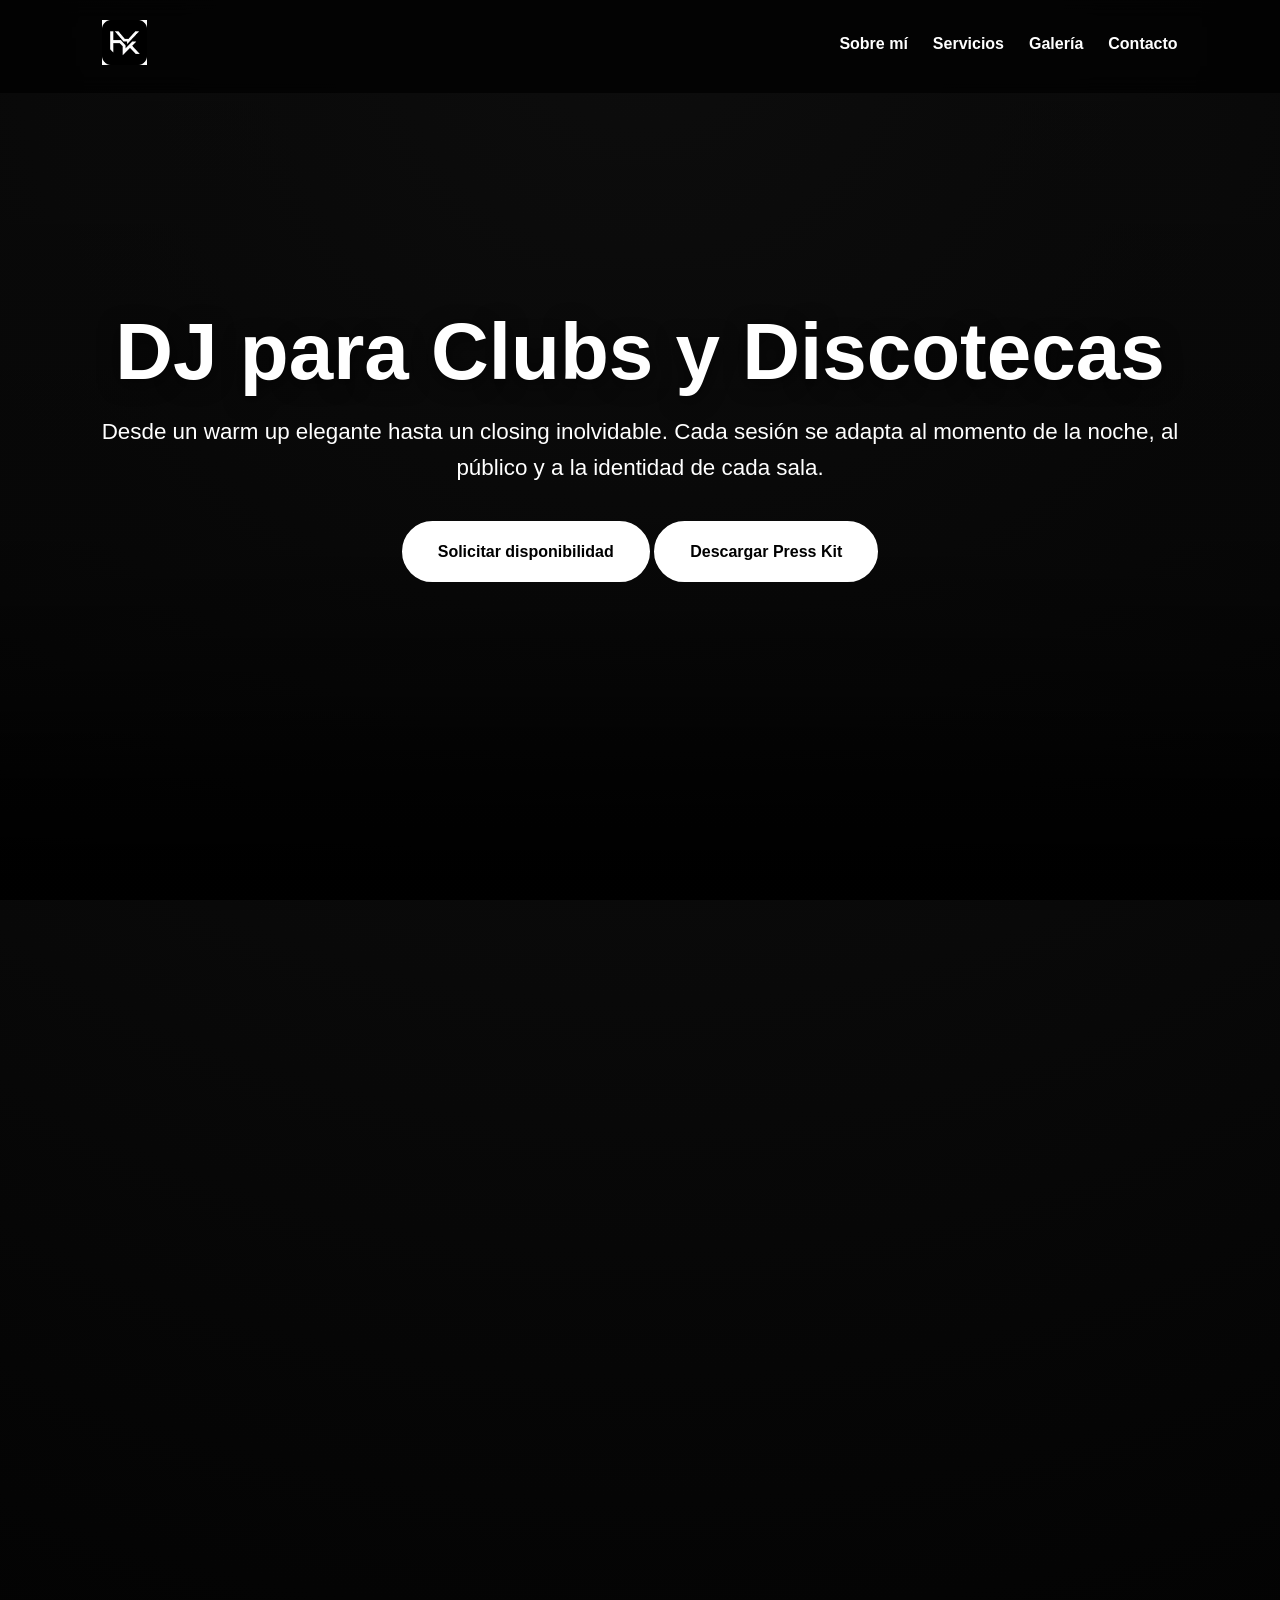
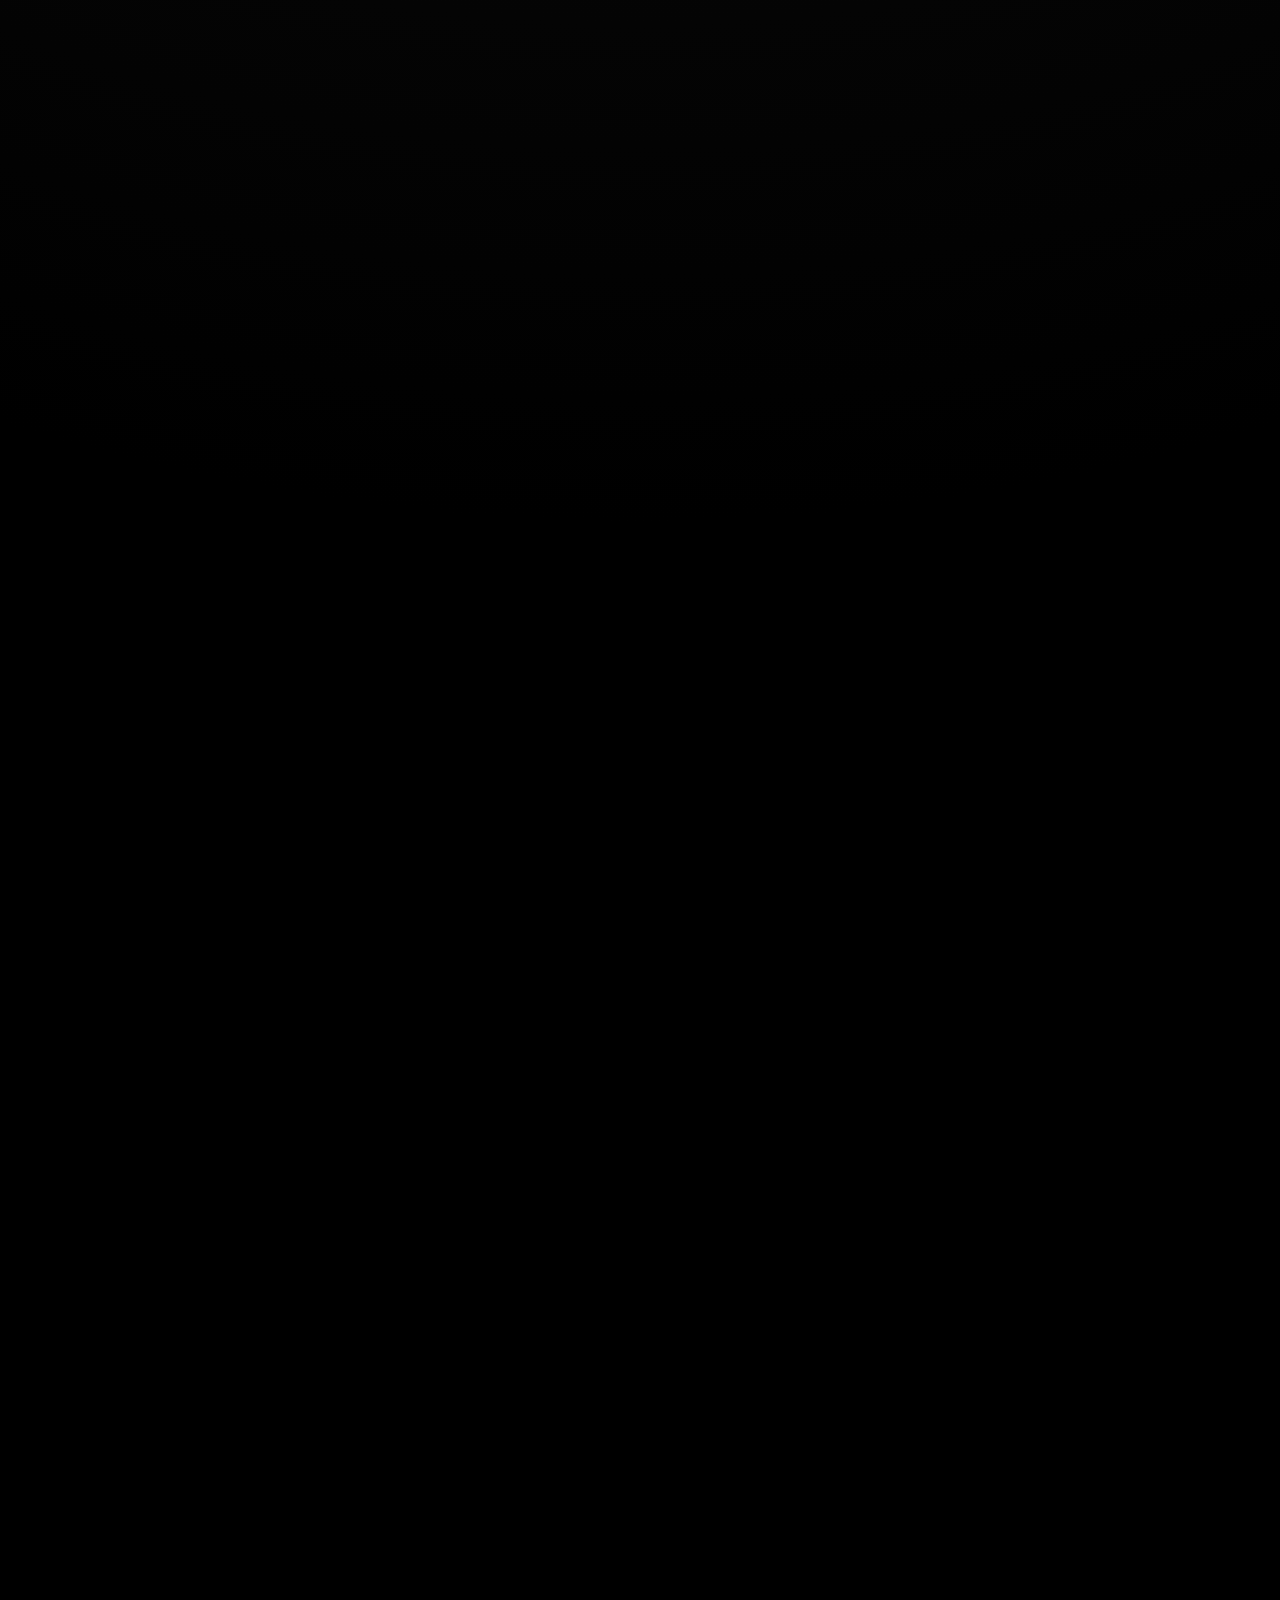
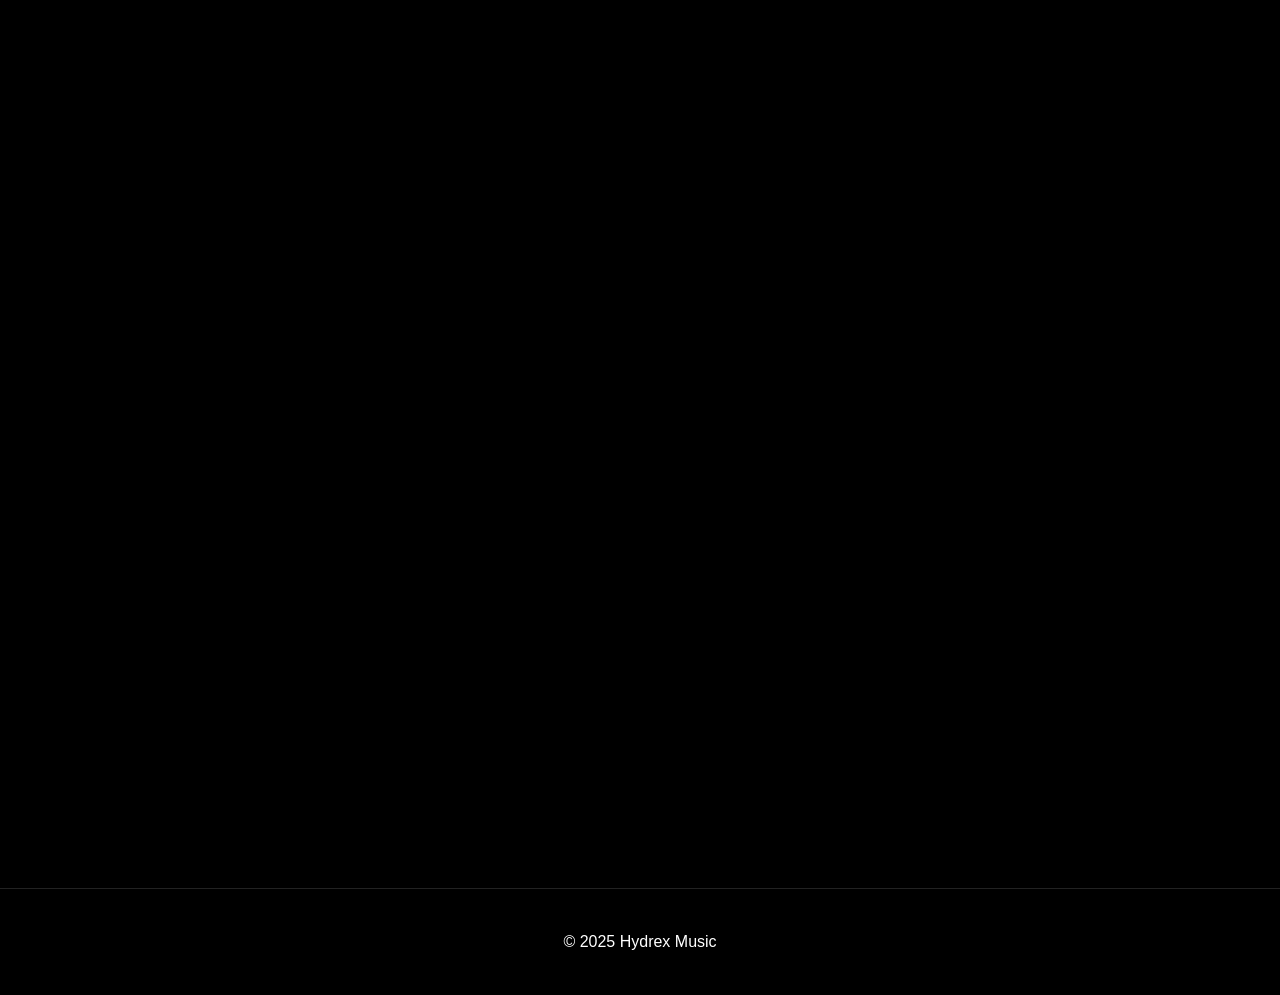
==== clubs.html @ bb6d3313 "Enhance clubs.html with footer and navigation Added footer and updated HTML structure." ====
<!DOCTYPE html>
<html lang="es">

<head>

    <meta charset="UTF-8">
    <meta name="viewport" content="width=device-width, initial-scale=1.0">

    <title>DJ para Clubs | Hydrex Music</title>

    <link rel="icon" href="favicon.png">

    <link rel="stylesheet" href="styles.css">

</head>

<body>

<nav class="navbar">

    <a href="index.html">
        <img src="faviconbueno.png" alt="Hydrex Music">
    </a>

    <div class="menu">

        <a href="index.html#about">Sobre mí</a>
        <a href="index.html#services">Servicios</a>
        <a href="index.html#gallery">Galería</a>
        <a href="index.html#contact">Contacto</a>

    </div>

</nav>
    
<main>

    <!-- HERO -->

    <section class="hero hero-clubs">

        <div class="hero-overlay"></div>

        <video class="hero-video" autoplay muted loop playsinline>

            <source src="videos/club.mp4" type="video/mp4">

        </video>

        <div class="hero-content">

            <h1>DJ para Clubs y Discotecas</h1>

            <p>

                Desde un warm up elegante hasta un closing inolvidable.
                Cada sesión se adapta al momento de la noche, al público y a la identidad de cada sala.

            </p>

            <div class="hero-buttons">

                <a href="#contacto" class="btn">
                    Solicitar disponibilidad
                </a>

                <a href="presskit-web.pdf"
                   class="btn btn-secondary"
                   target="_blank">

                    Descargar Press Kit

                </a>

            </div>

        </div>

    </section>

    <!-- INTRO -->

    <section class="about-clubs fade-section">

        <div class="about-clubs-image">

            <img src="imagenes/hydrex-club.jpg"
                 alt="Hydrex pinchando en una discoteca">

        </div>

        <div class="about-clubs-text">

            <h2>No todas las sesiones tienen el mismo objetivo.</h2>

            <p>

                Cada momento de la noche requiere una lectura diferente de la pista.
                La música, la energía y el ritmo evolucionan constantemente para conectar con el público y mantener la experiencia viva de principio a fin.

            </p>

            <p>

                Mi trabajo no consiste únicamente en mezclar canciones.
                Consiste en entender qué necesita la sala en cada instante y construir una sesión que acompañe esa evolución de forma natural.

            </p>

        </div>

    </section>

<!-- MOMENTOS DE LA NOCHE -->

<section class="club-journey fade-section">

    <div class="club-title">

        <h2>Una sesión para cada momento de la noche</h2>

        <p>

Cada club y cada evento tienen una programación diferente. Por eso puedo adaptarme a cualquier franja de la noche, desde un warm up de apertura hasta un headliner o un closing set, construyendo cada sesión en función del momento y del público.

</p>

    </div>

    <div class="journey-line">

        <div class="journey-step">

            <span class="club-badge">WARM UP</span>

            <div class="journey-dot"></div>

            <h3>El comienzo perfecto</h3>

            <p>

Como DJ, puedo encargarme de la apertura de la noche con un warm up diseñado para crear el ambiente adecuado desde el primer momento. Una sesión que prepara la pista de forma progresiva y deja el escenario listo para el siguiente artista o para el momento de máxima afluencia.

</p>

        </div>

        <div class="journey-step">

            <span class="club-badge">HEADLINER</span>

            <div class="journey-dot"></div>

            <h3>La hora punta</h3>

            <p>

También puedo asumir el papel de headliner, desarrollando la sesión principal de la noche. El objetivo es mantener la energía en su punto más alto, leer constantemente la respuesta del público y ofrecer una experiencia que mantenga la pista llena durante toda la actuación.

</p>

        </div>

        <div class="journey-step">

            <span class="club-badge">CLOSING SET</span>

            <div class="journey-dot"></div>

            <h3>El cierre</h3>

            <p>

Si la programación requiere un cierre, adapto la sesión para acompañar el final de la noche con la intensidad adecuada. Un closing bien construido deja un gran recuerdo en el público y pone el broche final a la experiencia.

</p>

        </div>

    </div>

</section>

<section class="club-values fade-section">

    <div class="club-values-content">

        <div class="club-values-text">

            <h2>La diferencia está en la cabina.</h2>

            <p>

                Cada sesión comienza mucho antes del primer tema. Preparación, lectura del público y adaptación constante forman parte de una forma de trabajar orientada a que cada noche tenga su propia personalidad.

            </p>

            <p>

                No existen playlists cerradas. La selección musical evoluciona en función de la respuesta de la pista, el horario, el ambiente y el tipo de evento, manteniendo siempre una mezcla fluida y una energía constante.

            </p>

            <div class="club-features">

                <div class="club-feature">
                    <span>✓</span>
                    <p>Lectura constante de la pista.</p>
                </div>

                <div class="club-feature">
                    <span>✓</span>
                    <p>Sesiones adaptadas al público y al momento.</p>
                </div>

                <div class="club-feature">
                    <span>✓</span>
                    <p>Mezclas limpias y transiciones naturales.</p>
                </div>

                <div class="club-feature">
                    <span>✓</span>
                    <p>Compromiso con la identidad musical de cada sala.</p>
                </div>

            </div> 

        </div>

        <div class="club-values-image">

            <img src="imagenes/hydrex-cabina.jpg"
                 alt="Hydrex Music en cabina">

        </div>

    </div>

</section>

    <section class="club-cta fade-section">

    <h2>¿Buscas un DJ para tu próxima programación?</h2>

    <p>

        Si estás organizando la programación de una sala, festival o evento y buscas un DJ capaz de adaptarse a cualquier momento de la noche, estaré encantado de conocer tu proyecto.

    </p>

    <div class="club-buttons">

        <a href="#contacto" class="btn">
            Solicitar disponibilidad
        </a>

        <a href="presskit-web.pdf"
       target="_blank"
       class="btn btn-secondary">

        Descargar Press Kit (PDF)

        </a>

    </div>

</section>

</main>

<footer>
    © 2025 Hydrex Music
</footer>

<script src="script.js"></script>

</body>
</html>
---- styles.css ----
*{
margin:0;
padding:0;
box-sizing:border-box;
scroll-behavior:smooth;
}
 
body{
background:
radial-gradient(circle at top,#111 0%,#000 50%);
color:#fff;
font-family:-apple-system,BlinkMacSystemFont,"Segoe UI",sans-serif;
line-height:1.6;
}
 
.navbar{
position:fixed;
top:0;
left:0;
width:100%;
padding:20px 8%;
display:flex;
justify-content:space-between;
align-items:center;
background:rgba(0,0,0,.7);
backdrop-filter:blur(10px);
z-index:999;
}

.navbar img{
height:45px;
}

.menu{
display:flex;
gap:25px;
}

.menu a{

position:relative;

color:white;

text-decoration:none;

font-weight:600;

padding-bottom:6px;

transition:color .3s ease;

}

.menu a::after{

content:"";

position:absolute;

left:50%;

bottom:0;

width:0;

height:2px;

background:#FE5F2F;

transition:all .3s ease;

transform:translateX(-50%);

}

.menu a:hover::after{

    width:100%;

}

.hero{
height:100vh;
position:relative;
overflow:hidden;
display:flex;
align-items:center;
justify-content:center;
text-align:center;
}

.hero-image{
position:absolute;
width:100%;
height:100%;
object-fit:cover;
}

.hero-video{
    position:absolute;
    top:0;
    left:0;
    width:100%;
    height:100%;
    object-fit:cover;
    z-index:0;
    pointer-events:none;
}

.hero-overlay{
    position:absolute;
    top:0;
    left:0;
    width:100%;
    height:100%;
    background:
    linear-gradient(
        to bottom,
        rgba(0,0,0,.25) 0%,
        rgba(0,0,0,.35) 60%,
        rgba(0,0,0,.90) 100%
    );
    z-index:1;
}

.hero::after{
    content:"";
    position:absolute;
    left:0;
    bottom:0;
    width:100%;
    height:200px;
    background:linear-gradient(
        to bottom,
        transparent,
        #000
    );
}

.hero-content{
    position:absolute;
    top:50%;
    left:50%;
    transform:translate(-50%,-50%);
    z-index:10;
    width:90%;
    max-width:1200px;
}


.hero h1{
    font-size:5rem;
    font-weight:800;
    line-height:1.05;
    margin-bottom:20px;
    text-shadow:0 4px 20px rgba(0,0,0,.7);
}

.hero p{
font-size:1.4rem;
margin-bottom:35px;
}

.btn{
display:inline-block;
padding:16px 34px;

background:white;
color:black;

border-radius:999px;

text-decoration:none;
font-weight:700;

border:2px solid white;

transition:all .35s ease;

cursor:pointer;

position:relative;
overflow:hidden;
}

.btn::before{

content:"";
position:absolute;

top:0;
left:-35%;

width:22%;
height:100%;

background:linear-gradient(
90deg,
transparent,
rgba(255,255,255,.18),
rgba(255,255,255,.45),
rgba(255,255,255,.18),
transparent
);

transform:skewX(-25deg);

opacity:0;

transition:
left .55s ease,
opacity .2s ease;

}

.btn:hover{

background:#FE5F2F;

border-color:#FE5F2F;

color:white;

transform:
translateY(-4px)
scale(1.03);

box-shadow:
0 15px 40px rgba(254,95,47,.35);

}

.btn:hover::before{

left:115%;
opacity:1;

}

.btn:active{

transform:
translateY(-1px)
scale(.99);

}

section{
    padding:60px 10%;
}
.stats{
display:grid;
grid-template-columns:repeat(4,1fr);
gap:25px;

padding-top:140px;
padding-bottom:140px;
padding-left:10%;
padding-right:10%;

background:#000;
}

.stat{
background:#111;
border-radius:20px;
border:1px solid rgba(255,255,255,.08);

height:260px;

display:flex;
flex-direction:column;
justify-content:center;
align-items:center;

text-align:center;
padding:0;
}

.stat h3{
font-size:3rem;
font-weight:800;
margin:0;
}

.stat p{
font-size:.9rem;
letter-spacing:2px;
opacity:.8;
margin-top:10px;
}
h2{
    font-size:4rem;
    margin-bottom:20px;
}

.about{
display:grid;
grid-template-columns:1fr 1fr;
gap:60px;
align-items:center;
}

.about img{
width:100%;
border-radius:20px;
}

.about p{
font-size:1.15rem;
margin-bottom:20px;
}

.services-grid{
display:grid;
grid-template-columns:repeat(auto-fit,minmax(250px,1fr));
gap:25px;
}

.service-card{
background:#111;
padding:35px;
border-radius:20px;
transition:.3s;
}

.service-card{
background:#111;
padding:35px;
border-radius:20px;
transition:all .35s ease;
border:1px solid rgba(255,255,255,.08);
position:relative;
overflow:hidden;
}

.service-card:hover{

transform:translateY(-8px);

border-color:rgba(254,95,47,.55);

box-shadow:
0 20px 45px rgba(0,0,0,.45),
0 0 35px rgba(254,95,47,.20);

}

.service-card::before{
    content:"";
    position:absolute;
    top:0;
    left:-130%;
    width:45%;
    height:100%;

    background:linear-gradient(
        90deg,
        transparent,
        rgba(254,95,47,0.08),
        rgba(254,95,47,0.28),
        rgba(254,95,47,0.08),
        transparent
    );

    transform:skewX(-25deg);
    transition:.8s;
}

.service-card:hover::before{
left:170%;
}

.service-card-link:hover{
cursor:pointer;
}
.service-card h3{
transition:.3s;
}

.service-card:hover h3{
transform:translateX(6px);
}

.service-card h3{
margin-bottom:10px;
font-size:1.5rem;
}
.gallery-grid{
columns:3;
column-gap:20px;
}

.gallery-grid img{
width:100%;
margin-bottom:20px;
border-radius:20px;
display:block;
break-inside:avoid;
transition:.3s;
}

.gallery-grid img:hover{
transform:scale(1.02);
}
.instagram{
text-align:center;
}

.contact{
text-align:center;
}

.contact p{
margin-bottom:15px;
font-size:1.1rem;
}

.whatsapp{
position:fixed;
right:25px;
bottom:25px;
width:65px;
height:65px;
border-radius:50%;
background:#25D366;
display:flex;
align-items:center;
justify-content:center;
font-size:28px;
text-decoration:none;
z-index:999;
    
animation:whatsappPulse 7s infinite;    
}

footer{
text-align:center;
padding:40px;
border-top:1px solid #222;
}
@media(max-width:900px){
    
.navbar{
padding:15px 20px;
}

.navbar img{
height:35px;
}

.menu{
display:none;
}
  
.hero{
height:85vh;
}

.hero-content{
padding:0 20px;
}

.stats{
display:grid;
grid-template-columns:1fr 1fr;
gap:15px;
padding:40px 20px;
}

.stat{
background:#111;
padding:20px;
border-radius:20px;
text-align:center;
}

.stat h3{
font-size:1.8rem;
}

.stat p{
font-size:.75rem;
letter-spacing:1px;
}

.hero h1{
font-size:2.8rem;
line-height:1.05;
}

.hero p{
font-size:1.1rem;
}

.about{
grid-template-columns:1fr;
}

h2{
font-size:2.5rem;
}
  
.gallery-grid{
    display:grid;
    grid-template-columns:repeat(auto-fit,minmax(280px,1fr));
    gap:20px;
    margin-top:40px;
}

.gallery-grid img{
    width:100%;
    height:280px;
    object-fit:cover;
    border-radius:20px;
    display:block;
}
 
}
 .testimonials{
    padding:60px 10%;
}

.reviews-header{

    margin-bottom:55px;

}

.reviews-subtitle{

    margin-top:15px;

    color:#bdbdbd;

    font-size:1.05rem;

    line-height:1.6;

}

.testimonials-grid{
    display:grid;
    grid-template-columns:repeat(3,1fr);
    gap:30px;
}

.testimonial{
    background:linear-gradient(180deg,#151515,#0b0b0b);
    border:1px solid rgba(255,255,255,.08);
    border-radius:24px;
    padding:40px;
    text-align:center;
    min-height:260px;
    transition:.3s;
}

.testimonial:hover{
    transform:translateY(-8px);
    box-shadow:0 20px 40px rgba(0,0,0,.45);
}

.stars{
    font-size:1.2rem;
    margin-bottom:20px;
}

.testimonial p{
    margin-bottom:20px;
    color:#ddd;
}

.testimonial span{
    color:#999;
    font-size:.95rem;
}

@media(max-width:900px){

    .testimonials-grid{
        grid-template-columns:1fr;
    }

}

 #eventos{
    padding:60px 10%;
}

.eventos-grid{
    display:grid;
    grid-template-columns:repeat(3,1fr);
    gap:30px;
}

@media(max-width:900px){

    .eventos-grid{
        grid-template-columns:1fr;
    }

}
.evento-card{
    background:linear-gradient(180deg,#151515,#0b0b0b);
    border:1px solid rgba(255,255,255,.08);
    border-radius:24px;
    padding:35px;
    text-align:center;
    transition:.3s;
    box-shadow:0 10px 30px rgba(0,0,0,.25);
}

.evento-card:hover{
    transform:translateY(-8px);
    border-color:#666;
    box-shadow:0 20px 40px rgba(0,0,0,.45);
}

.evento-card h3{
    font-size:1.7rem;
    margin-bottom:25px;
}

.evento-card ul{
    list-style:none;
    padding:0;
    margin:0;
}

.evento-card li{
    padding:8px 0;
    color:#fff;
    font-weight:500;
    border-bottom:1px solid #222;
}

.evento-card li:last-child{
    border-bottom:none;
}
#videos{
    padding:60px 10%;
}

.videos-slider{
    display:flex;
    gap:25px;
    overflow-x:auto;
    scroll-snap-type:x mandatory;
    padding-bottom:10px;
}

.videos-slider::-webkit-scrollbar{
    height:8px;
}

.videos-slider::-webkit-scrollbar-thumb{
    background:#333;
    border-radius:20px;
}
.reel-card{
    position:relative;
    flex:0 0 220px;
    text-decoration:none;
    color:white;
    scroll-snap-align:start;

    transition:transform .35s ease, box-shadow .35s ease;
}

.reel-card img{
    width:100%;
    height:390px;
    object-fit:cover;
    border-radius:24px;
    display:block;
}

.play{
    position:absolute;
    top:50%;
    left:50%;
    transform:translate(-50%,-50%);
    font-size:3rem;
    background:rgba(0,0,0,.55);
    width:80px;
    height:80px;
    border-radius:50%;
    display:flex;
    align-items:center;
    justify-content:center;

    transition:all .30s ease;
    cursor:pointer;
}

.reel-card:hover .play{

    transform:translate(-50%,-50%) scale(1.08);

    background:rgba(254,95,47,.92);

}

.reel-card h3{
    margin-top:15px;
    text-align:center;
    font-size:1rem;
}

.popup{
    display:none;
    position:fixed;
    inset:0;
    background:rgba(0,0,0,.8);
    z-index:2000;
    align-items:center;
    justify-content:center;
}

.popup-box{
    background:#111;
    border:1px solid #222;
    border-radius:24px;
    padding:40px;
    width:90%;
    max-width:500px;
    text-align:center;
}

.popup-box h2{
    font-size:2rem;
    margin-bottom:15px;
}

.popup-box p{
    margin:20px 0;
}

.popup-btn{
    display:block;
    width:100%;
    padding:15px;
    margin:12px 0;
    background:white;
    color:black;
    text-decoration:none;
    border:none;
    border-radius:14px;
    font-weight:700;
    cursor:pointer;
}

.close-popup{
    float:right;
    font-size:2rem;
    cursor:pointer;
}

.service-card-link{
    text-decoration:none;
    color:inherit;
    display:block;
}

.seo-page{
    padding-top:160px;
}

.seo-page{
    max-width:1400px;
    margin:0 auto;
    padding-top:140px;
    padding-left:8%;
    padding-right:8%;
}

.seo-hero{
    display:grid;
    grid-template-columns:500px 1fr;
    gap:60px;
    align-items:center;
}

.seo-image img{
    width:100%;
    border-radius:20px;
    display:block;
}

.seo-intro h1{
    font-size:3.5rem;
    margin-bottom:25px;
}

.seo-intro p{
    font-size:1.15rem;
    margin-bottom:20px;
}

.seo-page{
    padding-top:160px;
    padding-left:10%;
    padding-right:10%;
    padding-bottom:80px;
}

.seo-hero{
    display:grid;
    grid-template-columns:500px 1fr;
    gap:60px;
    align-items:start;
}

.seo-image img{
    width:100%;
    border-radius:20px;
    display:block;
}

.seo-intro h1{
    margin-bottom:30px;
}

.seo-intro p{
    margin-bottom:20px;
}

@media(max-width:900px){

    .seo-hero{
        grid-template-columns:1fr;
    }

}

.cta-title{
    text-align:center;
    margin-top:50px;
}

.cta-text{
    text-align:center;
}

.cta-btn{
    display:block;
    width:max-content;
    margin:30px auto 0 auto;
}

.seo-cta{
    text-align:center;
    margin-top:80px;
    width:100%;
}

.seo-cta p{
    max-width:700px;
    margin:20px auto 30px auto;
}

.seo-cards{
    display:grid;
    grid-template-columns:repeat(3,1fr);
    gap:30px;
    margin-top:80px;
    margin-bottom:80px;
}

.seo-card{
    background:linear-gradient(180deg,#151515,#0b0b0b);
    border:1px solid rgba(255,255,255,.08);
    border-radius:24px;
    padding:35px;
    transition:.3s;
}

.seo-card:hover{
    transform:translateY(-8px);
    box-shadow:0 20px 40px rgba(0,0,0,.45);
}

.seo-card h3{
    font-size:1.5rem;
    margin-bottom:20px;
}

.seo-card p{
    margin-bottom:12px;
    color:#ddd;
}

@media(max-width:900px){

    .seo-cards{
        grid-template-columns:1fr;
    }

}
.fiestas-hero-image{
    max-width:1200px;
    margin:0 auto 60px auto;
}

.fiestas-hero-image img{
    width:100%;
    height:400px;
    object-fit:cover;
    object-position:center center;
    border-radius:24px;
    display:block;
}
.empresa-hero-image{
    max-width:1200px;
    margin:0 auto 40px auto;
}

.empresa-hero-image img{
    width:100%;
    height:380px;
    object-fit:cover;
    object-position:center center;
    border-radius:24px;
    display:block;
}

.eventos-hero-image{
    max-width:1200px;
    margin:0 auto 40px auto;
}

.eventos-hero-image img{
    width:100%;
    height:380px;
    object-fit:cover;
    object-position:center center;
    border-radius:24px;
    display:block;
}

.seo-navigation{
    max-width:900px;
    margin:100px auto 60px auto;
}

.seo-navigation h2{
    text-align:center;
    margin-bottom:40px;
}

.seo-navigation a{
    display:flex;
    justify-content:space-between;
    align-items:center;
    text-decoration:none;
    color:white;
    padding:24px 0;
    font-size:1.35rem;
    font-weight:600;
    border-bottom:1px solid rgba(255,255,255,.12);
    transition:.3s;
}

.seo-navigation a{

display:flex;
justify-content:space-between;
align-items:center;

text-decoration:none;

color:white;

padding:26px 0;

font-size:1.35rem;
font-weight:600;

border-bottom:1px solid rgba(255,255,255,.12);

transition:all .35s ease;

}

.seo-navigation a:hover{

padding-left:18px;

color:#FE5F2F;

border-color:rgba(254,95,47,.45);

}

.seo-navigation span{

font-size:1.8rem;

transition:.35s;

color:#777;

}

.seo-navigation a:hover span{

transform:translateX(12px);

color:#FE5F2F;

}
@keyframes whatsappPulse{

    0%{
        transform:scale(1);
    }

    3%{
        transform:scale(1.10);
    }

    6%{
        transform:scale(1);
    }

    100%{
        transform:scale(1);
    }

}

@media (max-width:900px){

.empresa-hero-image picture{

display:block;

}

.empresa-hero-image picture img{

height:auto;

object-fit:unset;

}

}

.fade-section{

opacity:0;

transform:translateY(50px);

transition:
opacity .8s ease,
transform .8s ease;

}

.fade-section.visible{

opacity:1;

transform:translateY(0);

}

/* =========================
   GOOGLE REVIEWS
========================= */

.reviews-carousel{

    overflow-x:auto;

    scroll-snap-type:x mandatory;

    -webkit-overflow-scrolling:touch;

    padding:14px 24px 18px;

}

.reviews-track{

    display:flex;

    gap:24px;

    align-items:stretch;

    width:max-content;

    animation:reviewsScroll 90s linear infinite;

    will-change:transform;

}

.review-link{

    text-decoration:none;

    color:inherit;

    display:block;

    flex-shrink:0;

}

.review-card{

    width:340px;

    min-height:300px;

    flex-shrink:0;

    padding:28px;

    border-radius:24px;

   background:linear-gradient(
    180deg,
    rgba(30,30,30,.92),
    rgba(18,18,18,.95)
);

border:1px solid rgba(255,255,255,.07);

backdrop-filter:blur(22px);

-webkit-backdrop-filter:blur(22px);

box-shadow:
    0 12px 30px rgba(0,0,0,.35),
    inset 0 1px 0 rgba(255,255,255,.05);

    display:flex;

    flex-direction:column;

    justify-content:space-between;

    transition:.35s ease;

    overflow:hidden;

}

.review-card:hover{

    transform:translateY(-4px);

    border-color:rgba(254,95,47,.45);

    background:linear-gradient(
        180deg,
        rgba(255,255,255,.08),
        rgba(255,255,255,.04)
    );

    box-shadow:
        inset 0 1px 0 rgba(255,255,255,.10),
        0 18px 45px rgba(254,95,47,.15);

}
.review-top{

    display:flex;

    justify-content:space-between;

    align-items:center;

    margin-bottom:24px;

}

.review-top img{

    width:22px;

    height:22px;

    object-fit:contain;

    display:block;

    flex-shrink:0;

}

.review-stars{

    color:#FFD43B;

    font-size:1.15rem;

    letter-spacing:3px;

    margin-bottom:0;

}

.review-text{

    color:#d8d8d8;

    line-height:1.7;

    font-size:.98rem;

    margin:20px 0;

    flex:1;

    display:-webkit-box;

    -webkit-box-orient:vertical;

    -webkit-line-clamp:5;

    overflow:hidden;

}

.review-author{

    margin-top:auto;

    font-weight:700;

    color:white;

}

.review-author strong{

    color:white;

    font-size:1rem;

}

.review-author span{

    display:flex;

    align-items:center;

    gap:8px;

    color:#BDBDBD;

    font-size:.9rem;

}

.review-author img{

    width:20px;

    height:20px;

}

/* =========================
   CARRUSEL REVIEWS
========================= */

@keyframes reviewsScroll{

    from{

        transform:translateX(0);

    }

    to{

        transform:translateX(-50%);

    }

}

.reviews-carousel:hover .reviews-track{

    animation-play-state:paused;

}

/* =========================
   MÓVIL
========================= */

.reviews-hint{

    display:none;

    font-size:.9rem;

    color:#888;

    margin:12px 0 18px;

    text-align:center;

    letter-spacing:.5px;

}

@media (max-width:1023px){
    
    .review-card{

    width:300px;

    }
 
    .reviews-hint{

    display:block;

    }
 
    .reviews-track{

        animation:none;

        width:auto;

    }

    .reviews-carousel{

        overflow-x:auto;

        scroll-snap-type:x mandatory;

        -webkit-overflow-scrolling:touch;

    }

    .review-link{

        scroll-snap-align:start;

    }

    .reviews-carousel::-webkit-scrollbar{

        display:none;

    }

}
/*=================================
    CLUB JOURNEY
=================================*/

.club-journey{

    padding:110px 10%;

}

.club-title{

    max-width:850px;

    margin:0 auto 90px;

    text-align:center;

}

.club-title p{

    margin-top:20px;

    color:#bdbdbd;

    line-height:1.8;

    font-size:1.08rem;

}

/* línea */

.journey-line{

    display:grid;

    grid-template-columns:repeat(3,1fr);

    gap:40px;

    position:relative;

}

.journey-line::before{

    content:"";

    position:absolute;

    top:58px;

    left:8%;

    right:8%;

    height:2px;

    background:linear-gradient(
        90deg,
        rgba(254,95,47,.15),
        rgba(254,95,47,.8),
        rgba(254,95,47,.15)
    );

}

.journey-step{

    position:relative;

    text-align:center;

    padding-top:20px;

}

.club-badge{

    display:inline-block;

    padding:8px 18px;

    border-radius:999px;

    background:rgba(254,95,47,.12);

    border:1px solid rgba(254,95,47,.35);

    color:#FE5F2F;

    font-size:.78rem;

    font-weight:700;

    letter-spacing:2px;

    margin-bottom:28px;

}

.journey-dot{

    width:18px;

    height:18px;

    border-radius:50%;

    background:#FE5F2F;

    margin:0 auto 30px;

    box-shadow:0 0 20px rgba(254,95,47,.45);

    position:relative;

    z-index:2;

}

.journey-step h3{

    font-size:1.65rem;

    margin-bottom:18px;

}

.journey-step p{

    color:#d5d5d5;

    line-height:1.8;

}

@media(max-width:900px){

    .journey-line{

        grid-template-columns:1fr;

        gap:70px;

    }

    .journey-line::before{

        display:none;

    }

}

/*==============================
        CLUB VALUES
==============================*/

.club-values{

    padding:110px 10%;

}

.club-values-content{

    display:grid;

    grid-template-columns:1fr 500px;

    gap:70px;

    align-items:center;

}

.club-values-image img{

    width:100%;

    border-radius:24px;

    display:block;

}

.club-values-text h2{

    margin-bottom:30px;

}

.club-values-text p{

    color:#d8d8d8;

    line-height:1.9;

    margin-bottom:22px;

}

.club-features{

    margin-top:45px;

    display:grid;

    gap:18px;

}

.club-feature{

    display:flex;

    align-items:flex-start;

    gap:16px;

}

.club-feature span{

    color:#FE5F2F;

    font-size:1.3rem;

    font-weight:700;

    margin-top:2px;

}

.club-feature p{

    margin:0;

}

@media(max-width:900px){

    .club-values-content{

        grid-template-columns:1fr;

    }

}

/*==============================
        CLUB CTA
==============================*/

.club-cta{

    padding:120px 10%;

    text-align:center;

}

.club-cta p{

    max-width:720px;

    margin:25px auto 40px;

    color:#cfcfcf;

    line-height:1.8;

}

.club-buttons{

    display:flex;

    justify-content:center;

    gap:20px;

    flex-wrap:wrap;

}

.service-card{

    text-decoration:none;

    color:inherit;

}

.service-card{
    text-decoration:none;
    color:inherit;
}

.service-card h3,
.service-card p{
    color:inherit;
    text-decoration:none;
}

.service-card:visited{
    color:inherit;
}

.service-card:hover{
    color:inherit;
    text-decoration:none;
}
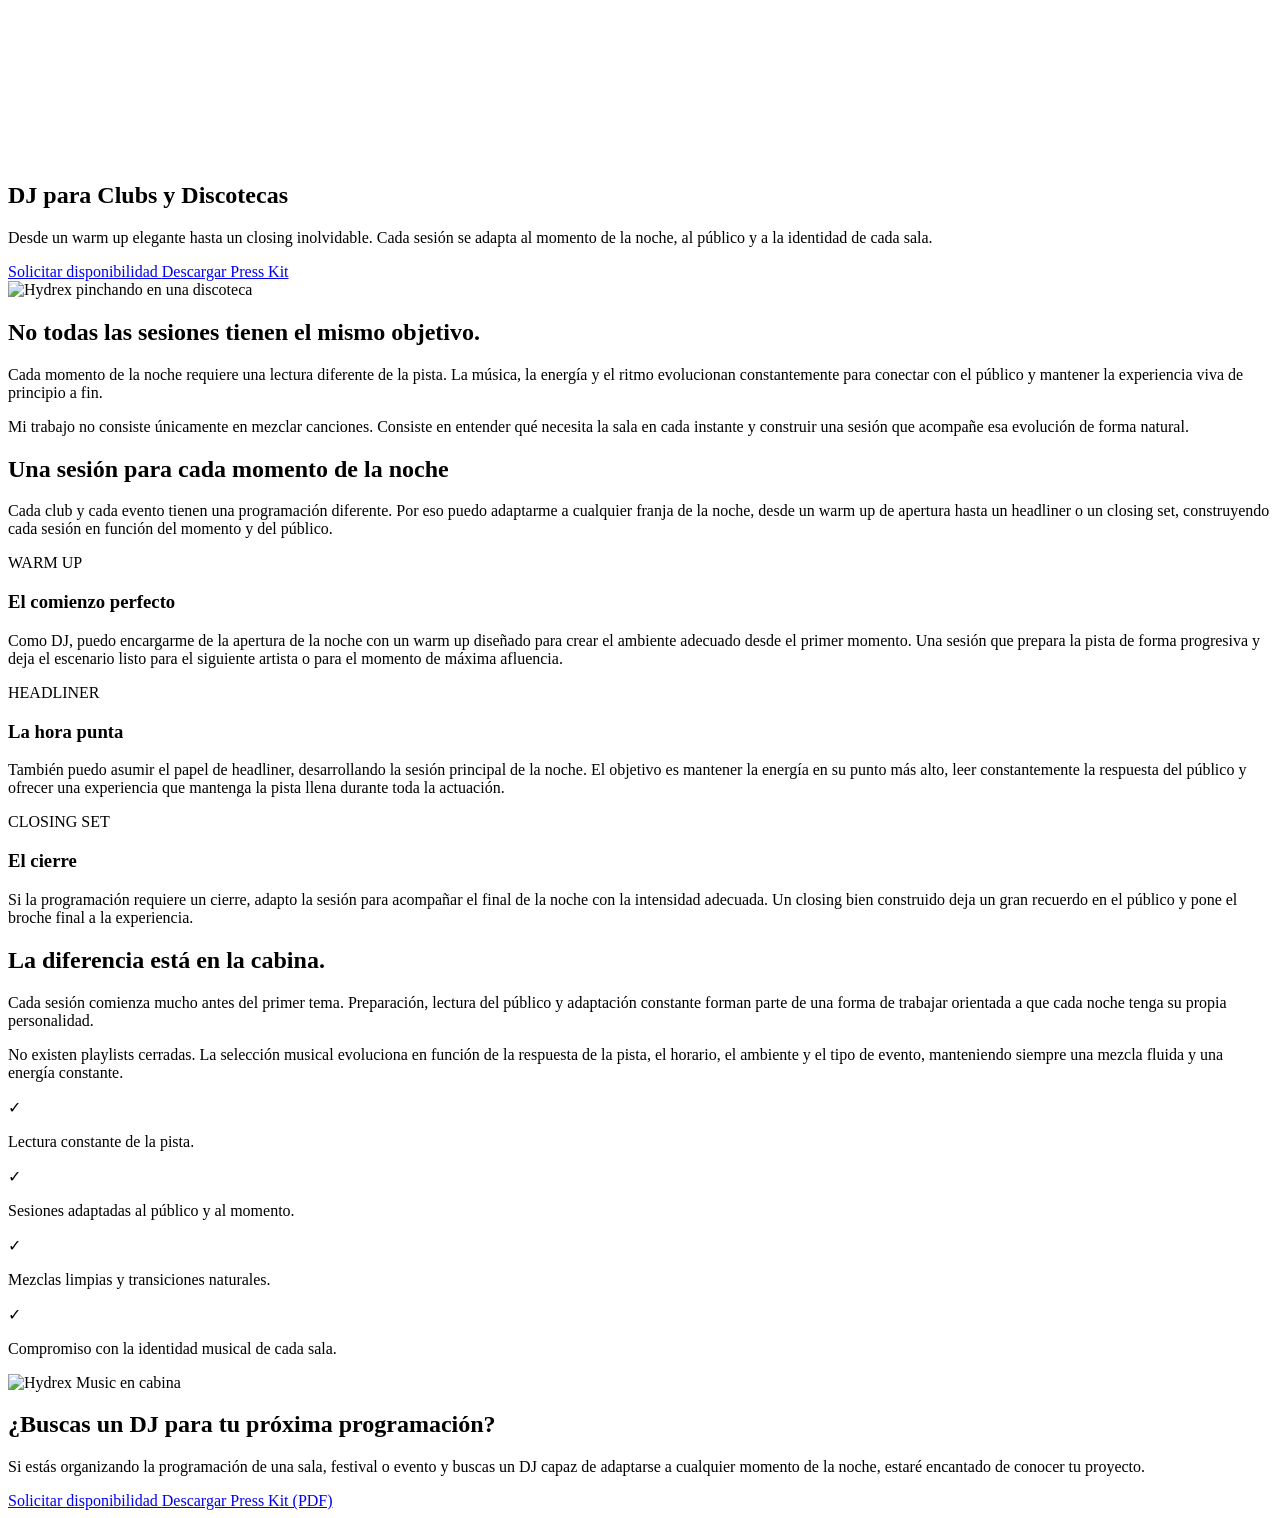
==== commit 885a8345: "Clean up clubs.html by removing unnecessary sections Removed header, navigation, and footer sections" ====
--- a/clubs.html
+++ b/clubs.html
@@ -1,39 +1,11 @@
 <!DOCTYPE html>
+
 <html lang="es">
 
 <head>
 
-    <meta charset="UTF-8">
-    <meta name="viewport" content="width=device-width, initial-scale=1.0">
-
-    <title>DJ para Clubs | Hydrex Music</title>
-
-    <link rel="icon" href="favicon.png">
-
-    <link rel="stylesheet" href="styles.css">
-
-</head>
-
-<body>
-
-<nav class="navbar">
-
-    <a href="index.html">
-        <img src="faviconbueno.png" alt="Hydrex Music">
-    </a>
-
-    <div class="menu">
-
-        <a href="index.html#about">Sobre mí</a>
-        <a href="index.html#services">Servicios</a>
-        <a href="index.html#gallery">Galería</a>
-        <a href="index.html#contact">Contacto</a>
-
-    </div>
-
-</nav>
-    
-<main>
+<meta charset="UTF-8">
+<meta name="viewport" content="width=device-width, initial-scale=1.0">
 
     <!-- HERO -->
 
@@ -266,13 +238,7 @@
 
 </section>
 
-</main>
-
-<footer>
-    © 2025 Hydrex Music
-</footer>
-
-<script src="script.js"></script>
+</script>
 
 </body>
 </html>
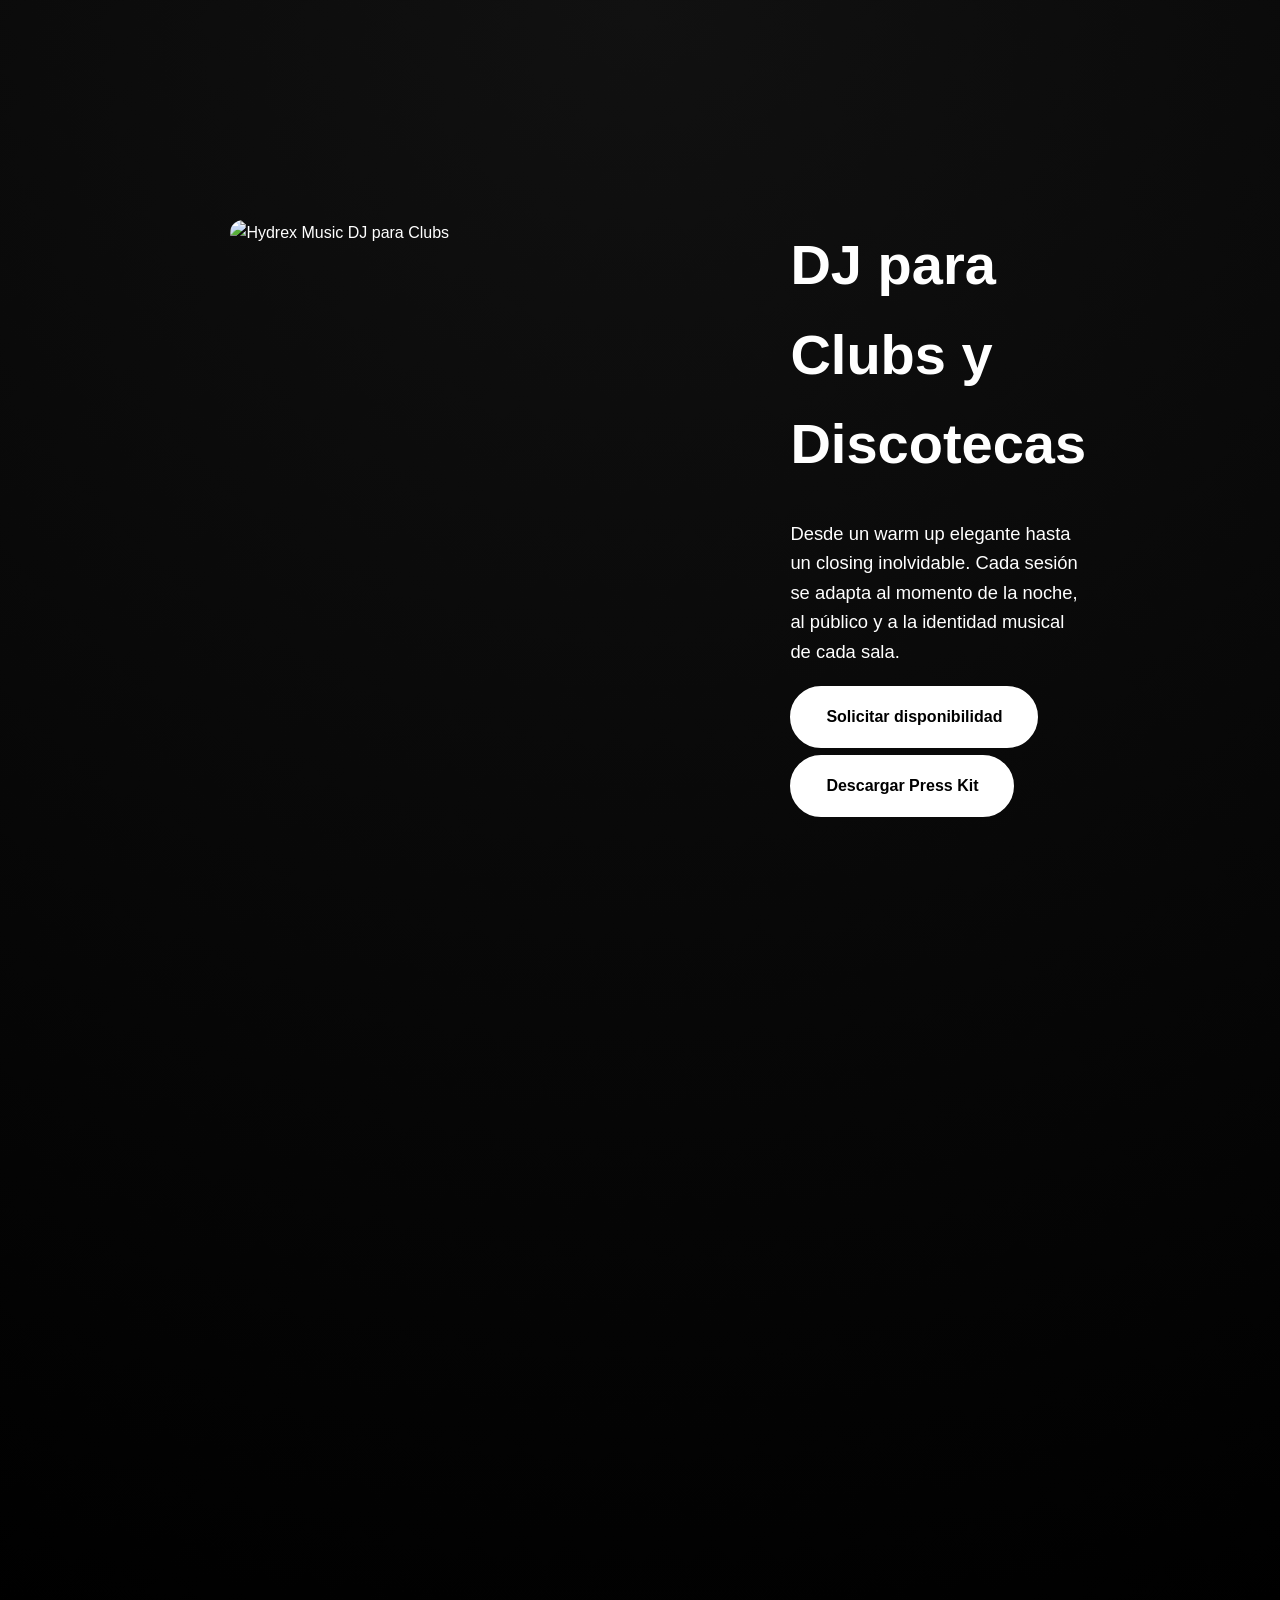
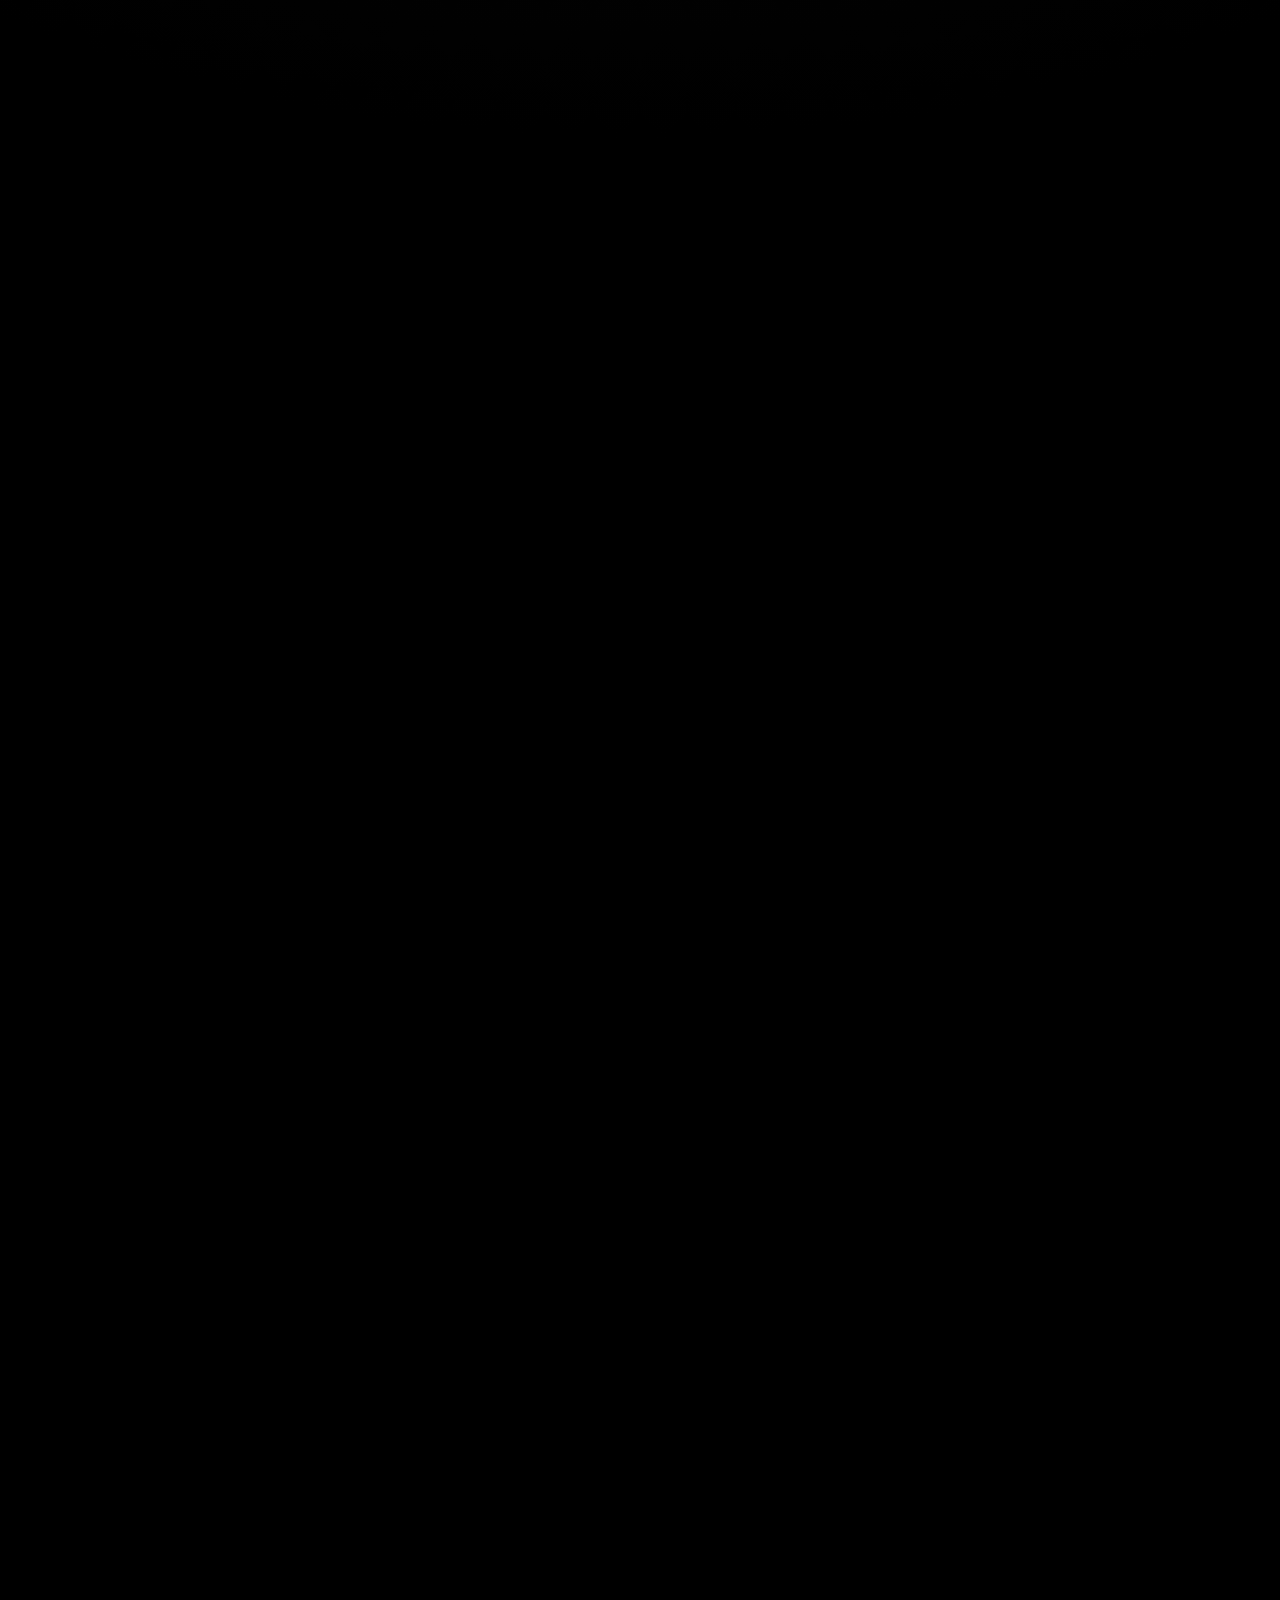
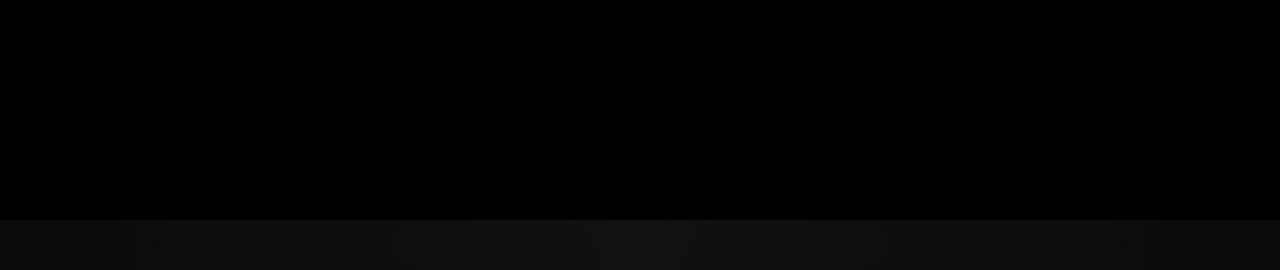
==== commit 1a15ea67: "Refactor clubs.html for improved structure and clarity" ====
--- a/clubs.html
+++ b/clubs.html
@@ -1,244 +1,120 @@
 <!DOCTYPE html>
-
 <html lang="es">
-
 <head>
-
 <meta charset="UTF-8">
 <meta name="viewport" content="width=device-width, initial-scale=1.0">
+<title>DJ para Clubs | Hydrex Music</title>
 
-    <!-- HERO -->
+<link rel="stylesheet" href="styles.css">
+<link rel="stylesheet" href="styles-clubs.css">
+</head>
+<body>
 
-    <section class="hero hero-clubs">
+<!-- Reutiliza aquí la misma navbar que ya usas en las demás páginas -->
 
-        <div class="hero-overlay"></div>
+<main>
 
-        <video class="hero-video" autoplay muted loop playsinline>
+<section class="seo-page">
 
-            <source src="videos/club.mp4" type="video/mp4">
+    <section class="seo-hero">
 
-        </video>
+        <div class="seo-image">
+            <!-- Sustituye por tu fotografía -->
+            <img src="imagenes/hydrex-club.jpg" alt="Hydrex Music DJ para Clubs">
+        </div>
 
-        <div class="hero-content">
+        <div class="seo-intro">
 
             <h1>DJ para Clubs y Discotecas</h1>
 
             <p>
-
-                Desde un warm up elegante hasta un closing inolvidable.
-                Cada sesión se adapta al momento de la noche, al público y a la identidad de cada sala.
-
+                Desde un warm up elegante hasta un closing inolvidable. Cada sesión se adapta al momento
+                de la noche, al público y a la identidad musical de cada sala.
             </p>
 
-            <div class="hero-buttons">
-
-                <a href="#contacto" class="btn">
-                    Solicitar disponibilidad
-                </a>
-
-                <a href="presskit-web.pdf"
-                   class="btn btn-secondary"
-                   target="_blank">
-
-                    Descargar Press Kit
-
-                </a>
-
-            </div>
+            <a href="#contacto" class="btn">Solicitar disponibilidad</a>
+            <a href="presskit-web.pdf" class="btn btn-secondary" target="_blank">Descargar Press Kit</a>
 
         </div>
 
     </section>
 
-    <!-- INTRO -->
-
-    <section class="about-clubs fade-section">
-
-        <div class="about-clubs-image">
-
-            <img src="imagenes/hydrex-club.jpg"
-                 alt="Hydrex pinchando en una discoteca">
-
-        </div>
-
-        <div class="about-clubs-text">
-
-            <h2>No todas las sesiones tienen el mismo objetivo.</h2>
-
-            <p>
-
-                Cada momento de la noche requiere una lectura diferente de la pista.
-                La música, la energía y el ritmo evolucionan constantemente para conectar con el público y mantener la experiencia viva de principio a fin.
-
-            </p>
-
-            <p>
-
-                Mi trabajo no consiste únicamente en mezclar canciones.
-                Consiste en entender qué necesita la sala en cada instante y construir una sesión que acompañe esa evolución de forma natural.
-
-            </p>
-
-        </div>
-
-    </section>
-
-<!-- MOMENTOS DE LA NOCHE -->
+</section>
 
 <section class="club-journey fade-section">
 
-    <div class="club-title">
+<div class="club-title">
+<h2>Una sesión para cada momento de la noche</h2>
+<p>Cada club y cada evento tienen una programación diferente. Por eso puedo adaptarme a cualquier franja de la noche, desde un warm up de apertura hasta un headliner o un closing set, construyendo cada sesión en función del momento, el público y la identidad de cada sala.</p>
+</div>
 
-        <h2>Una sesión para cada momento de la noche</h2>
+<div class="journey-line">
 
-        <p>
+<div class="journey-step">
+<span class="club-badge">WARM UP</span>
+<h3>El comienzo perfecto</h3>
+<p>Como DJ puedo encargarme de la apertura de la noche con un warm up diseñado para crear el ambiente adecuado desde el primer momento, preparando la pista para el siguiente artista o para el momento de máxima afluencia.</p>
+</div>
 
-Cada club y cada evento tienen una programación diferente. Por eso puedo adaptarme a cualquier franja de la noche, desde un warm up de apertura hasta un headliner o un closing set, construyendo cada sesión en función del momento y del público.
+<div class="journey-step">
+<span class="club-badge">HEADLINER</span>
+<h3>El momento principal</h3>
+<p>También puedo asumir el papel de headliner, desarrollando la sesión principal de la noche. El objetivo es mantener la energía en su punto más alto y ofrecer una experiencia que mantenga la pista llena durante toda la actuación.</p>
+</div>
 
-</p>
+<div class="journey-step">
+<span class="club-badge">CLOSING SET</span>
+<h3>El último recuerdo</h3>
+<p>Si la programación requiere un cierre, adapto la sesión para acompañar el final de la noche con la intensidad adecuada, dejando al público con ganas de volver.</p>
+</div>
 
-    </div>
-
-    <div class="journey-line">
-
-        <div class="journey-step">
-
-            <span class="club-badge">WARM UP</span>
-
-            <div class="journey-dot"></div>
-
-            <h3>El comienzo perfecto</h3>
-
-            <p>
-
-Como DJ, puedo encargarme de la apertura de la noche con un warm up diseñado para crear el ambiente adecuado desde el primer momento. Una sesión que prepara la pista de forma progresiva y deja el escenario listo para el siguiente artista o para el momento de máxima afluencia.
-
-</p>
-
-        </div>
-
-        <div class="journey-step">
-
-            <span class="club-badge">HEADLINER</span>
-
-            <div class="journey-dot"></div>
-
-            <h3>La hora punta</h3>
-
-            <p>
-
-También puedo asumir el papel de headliner, desarrollando la sesión principal de la noche. El objetivo es mantener la energía en su punto más alto, leer constantemente la respuesta del público y ofrecer una experiencia que mantenga la pista llena durante toda la actuación.
-
-</p>
-
-        </div>
-
-        <div class="journey-step">
-
-            <span class="club-badge">CLOSING SET</span>
-
-            <div class="journey-dot"></div>
-
-            <h3>El cierre</h3>
-
-            <p>
-
-Si la programación requiere un cierre, adapto la sesión para acompañar el final de la noche con la intensidad adecuada. Un closing bien construido deja un gran recuerdo en el público y pone el broche final a la experiencia.
-
-</p>
-
-        </div>
-
-    </div>
+</div>
 
 </section>
 
 <section class="club-values fade-section">
 
-    <div class="club-values-content">
+<div class="club-values-content">
 
-        <div class="club-values-text">
+<div class="club-values-text">
 
-            <h2>La diferencia está en la cabina.</h2>
+<h2>La diferencia está en la cabina.</h2>
 
-            <p>
+<p>Cada sesión comienza mucho antes del primer tema. Preparación, lectura del público y adaptación constante forman parte de una forma de trabajar orientada a que cada noche tenga personalidad propia.</p>
 
-                Cada sesión comienza mucho antes del primer tema. Preparación, lectura del público y adaptación constante forman parte de una forma de trabajar orientada a que cada noche tenga su propia personalidad.
+<div class="club-features">
+<div class="club-feature">✓ Lectura constante de la pista.</div>
+<div class="club-feature">✓ Adaptación al público y al horario.</div>
+<div class="club-feature">✓ Mezclas limpias y transiciones naturales.</div>
+<div class="club-feature">✓ Respeto por la identidad musical de cada sala.</div>
+</div>
 
-            </p>
+</div>
 
-            <p>
+<div class="club-values-image">
+<img src="imagenes/hydrex-cabina.jpg" alt="Hydrex en cabina">
+</div>
 
-                No existen playlists cerradas. La selección musical evoluciona en función de la respuesta de la pista, el horario, el ambiente y el tipo de evento, manteniendo siempre una mezcla fluida y una energía constante.
-
-            </p>
-
-            <div class="club-features">
-
-                <div class="club-feature">
-                    <span>✓</span>
-                    <p>Lectura constante de la pista.</p>
-                </div>
-
-                <div class="club-feature">
-                    <span>✓</span>
-                    <p>Sesiones adaptadas al público y al momento.</p>
-                </div>
-
-                <div class="club-feature">
-                    <span>✓</span>
-                    <p>Mezclas limpias y transiciones naturales.</p>
-                </div>
-
-                <div class="club-feature">
-                    <span>✓</span>
-                    <p>Compromiso con la identidad musical de cada sala.</p>
-                </div>
-
-            </div> 
-
-        </div>
-
-        <div class="club-values-image">
-
-            <img src="imagenes/hydrex-cabina.jpg"
-                 alt="Hydrex Music en cabina">
-
-        </div>
-
-    </div>
+</div>
 
 </section>
 
-    <section class="club-cta fade-section">
+<section class="club-cta fade-section" id="contacto">
 
-    <h2>¿Buscas un DJ para tu próxima programación?</h2>
+<h2>¿Buscas un DJ para tu próxima programación?</h2>
 
-    <p>
+<p>Si estás organizando la programación de una sala, festival o evento, estaré encantado de conocer tu proyecto.</p>
 
-        Si estás organizando la programación de una sala, festival o evento y buscas un DJ capaz de adaptarse a cualquier momento de la noche, estaré encantado de conocer tu proyecto.
-
-    </p>
-
-    <div class="club-buttons">
-
-        <a href="#contacto" class="btn">
-            Solicitar disponibilidad
-        </a>
-
-        <a href="presskit-web.pdf"
-       target="_blank"
-       class="btn btn-secondary">
-
-        Descargar Press Kit (PDF)
-
-        </a>
-
-    </div>
+<div class="club-buttons">
+<a href="index.html#contact" class="btn">Solicitar disponibilidad</a>
+<a href="presskit-web.pdf" class="btn btn-secondary" target="_blank">Descargar Press Kit</a>
+</div>
 
 </section>
 
-</script>
+</main>
+
+<!-- Reutiliza aquí el mismo footer que el resto de páginas -->
 
 </body>
 </html>
--- a/styles.css
+++ b/styles.css
@@ -0,0 +1,1678 @@
+*{
+margin:0;
+padding:0;
+box-sizing:border-box;
+scroll-behavior:smooth;
+}
+ 
+body{
+background:
+radial-gradient(circle at top,#111 0%,#000 50%);
+color:#fff;
+font-family:-apple-system,BlinkMacSystemFont,"Segoe UI",sans-serif;
+line-height:1.6;
+}
+ 
+.navbar{
+position:fixed;
+top:0;
+left:0;
+width:100%;
+padding:20px 8%;
+display:flex;
+justify-content:space-between;
+align-items:center;
+background:rgba(0,0,0,.7);
+backdrop-filter:blur(10px);
+z-index:999;
+}
+
+.navbar img{
+height:45px;
+}
+
+.menu{
+display:flex;
+gap:25px;
+}
+
+.menu a{
+
+position:relative;
+
+color:white;
+
+text-decoration:none;
+
+font-weight:600;
+
+padding-bottom:6px;
+
+transition:color .3s ease;
+
+}
+
+.menu a::after{
+
+content:"";
+
+position:absolute;
+
+left:50%;
+
+bottom:0;
+
+width:0;
+
+height:2px;
+
+background:#FE5F2F;
+
+transition:all .3s ease;
+
+transform:translateX(-50%);
+
+}
+
+.menu a:hover::after{
+
+    width:100%;
+
+}
+
+.hero{
+height:100vh;
+position:relative;
+overflow:hidden;
+display:flex;
+align-items:center;
+justify-content:center;
+text-align:center;
+}
+
+.hero-image{
+position:absolute;
+width:100%;
+height:100%;
+object-fit:cover;
+}
+
+.hero-video{
+    position:absolute;
+    top:0;
+    left:0;
+    width:100%;
+    height:100%;
+    object-fit:cover;
+    z-index:0;
+    pointer-events:none;
+}
+
+.hero-overlay{
+    position:absolute;
+    top:0;
+    left:0;
+    width:100%;
+    height:100%;
+    background:
+    linear-gradient(
+        to bottom,
+        rgba(0,0,0,.25) 0%,
+        rgba(0,0,0,.35) 60%,
+        rgba(0,0,0,.90) 100%
+    );
+    z-index:1;
+}
+
+.hero::after{
+    content:"";
+    position:absolute;
+    left:0;
+    bottom:0;
+    width:100%;
+    height:200px;
+    background:linear-gradient(
+        to bottom,
+        transparent,
+        #000
+    );
+}
+
+.hero-content{
+    position:absolute;
+    top:50%;
+    left:50%;
+    transform:translate(-50%,-50%);
+    z-index:10;
+    width:90%;
+    max-width:1200px;
+}
+
+
+.hero h1{
+    font-size:5rem;
+    font-weight:800;
+    line-height:1.05;
+    margin-bottom:20px;
+    text-shadow:0 4px 20px rgba(0,0,0,.7);
+}
+
+.hero p{
+font-size:1.4rem;
+margin-bottom:35px;
+}
+
+.btn{
+display:inline-block;
+padding:16px 34px;
+
+background:white;
+color:black;
+
+border-radius:999px;
+
+text-decoration:none;
+font-weight:700;
+
+border:2px solid white;
+
+transition:all .35s ease;
+
+cursor:pointer;
+
+position:relative;
+overflow:hidden;
+}
+
+.btn::before{
+
+content:"";
+position:absolute;
+
+top:0;
+left:-35%;
+
+width:22%;
+height:100%;
+
+background:linear-gradient(
+90deg,
+transparent,
+rgba(255,255,255,.18),
+rgba(255,255,255,.45),
+rgba(255,255,255,.18),
+transparent
+);
+
+transform:skewX(-25deg);
+
+opacity:0;
+
+transition:
+left .55s ease,
+opacity .2s ease;
+
+}
+
+.btn:hover{
+
+background:#FE5F2F;
+
+border-color:#FE5F2F;
+
+color:white;
+
+transform:
+translateY(-4px)
+scale(1.03);
+
+box-shadow:
+0 15px 40px rgba(254,95,47,.35);
+
+}
+
+.btn:hover::before{
+
+left:115%;
+opacity:1;
+
+}
+
+.btn:active{
+
+transform:
+translateY(-1px)
+scale(.99);
+
+}
+
+section{
+    padding:60px 10%;
+}
+.stats{
+display:grid;
+grid-template-columns:repeat(4,1fr);
+gap:25px;
+
+padding-top:140px;
+padding-bottom:140px;
+padding-left:10%;
+padding-right:10%;
+
+background:#000;
+}
+
+.stat{
+background:#111;
+border-radius:20px;
+border:1px solid rgba(255,255,255,.08);
+
+height:260px;
+
+display:flex;
+flex-direction:column;
+justify-content:center;
+align-items:center;
+
+text-align:center;
+padding:0;
+}
+
+.stat h3{
+font-size:3rem;
+font-weight:800;
+margin:0;
+}
+
+.stat p{
+font-size:.9rem;
+letter-spacing:2px;
+opacity:.8;
+margin-top:10px;
+}
+h2{
+    font-size:4rem;
+    margin-bottom:20px;
+}
+
+.about{
+display:grid;
+grid-template-columns:1fr 1fr;
+gap:60px;
+align-items:center;
+}
+
+.about img{
+width:100%;
+border-radius:20px;
+}
+
+.about p{
+font-size:1.15rem;
+margin-bottom:20px;
+}
+
+.services-grid{
+display:grid;
+grid-template-columns:repeat(auto-fit,minmax(250px,1fr));
+gap:25px;
+}
+
+.service-card{
+background:#111;
+padding:35px;
+border-radius:20px;
+transition:.3s;
+}
+
+.service-card{
+background:#111;
+padding:35px;
+border-radius:20px;
+transition:all .35s ease;
+border:1px solid rgba(255,255,255,.08);
+position:relative;
+overflow:hidden;
+}
+
+.service-card:hover{
+
+transform:translateY(-8px);
+
+border-color:rgba(254,95,47,.55);
+
+box-shadow:
+0 20px 45px rgba(0,0,0,.45),
+0 0 35px rgba(254,95,47,.20);
+
+}
+
+.service-card::before{
+    content:"";
+    position:absolute;
+    top:0;
+    left:-130%;
+    width:45%;
+    height:100%;
+
+    background:linear-gradient(
+        90deg,
+        transparent,
+        rgba(254,95,47,0.08),
+        rgba(254,95,47,0.28),
+        rgba(254,95,47,0.08),
+        transparent
+    );
+
+    transform:skewX(-25deg);
+    transition:.8s;
+}
+
+.service-card:hover::before{
+left:170%;
+}
+
+.service-card-link:hover{
+cursor:pointer;
+}
+.service-card h3{
+transition:.3s;
+}
+
+.service-card:hover h3{
+transform:translateX(6px);
+}
+
+.service-card h3{
+margin-bottom:10px;
+font-size:1.5rem;
+}
+.gallery-grid{
+columns:3;
+column-gap:20px;
+}
+
+.gallery-grid img{
+width:100%;
+margin-bottom:20px;
+border-radius:20px;
+display:block;
+break-inside:avoid;
+transition:.3s;
+}
+
+.gallery-grid img:hover{
+transform:scale(1.02);
+}
+.instagram{
+text-align:center;
+}
+
+.contact{
+text-align:center;
+}
+
+.contact p{
+margin-bottom:15px;
+font-size:1.1rem;
+}
+
+.whatsapp{
+position:fixed;
+right:25px;
+bottom:25px;
+width:65px;
+height:65px;
+border-radius:50%;
+background:#25D366;
+display:flex;
+align-items:center;
+justify-content:center;
+font-size:28px;
+text-decoration:none;
+z-index:999;
+    
+animation:whatsappPulse 7s infinite;    
+}
+
+footer{
+text-align:center;
+padding:40px;
+border-top:1px solid #222;
+}
+@media(max-width:900px){
+    
+.navbar{
+padding:15px 20px;
+}
+
+.navbar img{
+height:35px;
+}
+
+.menu{
+display:none;
+}
+  
+.hero{
+height:85vh;
+}
+
+.hero-content{
+padding:0 20px;
+}
+
+.stats{
+display:grid;
+grid-template-columns:1fr 1fr;
+gap:15px;
+padding:40px 20px;
+}
+
+.stat{
+background:#111;
+padding:20px;
+border-radius:20px;
+text-align:center;
+}
+
+.stat h3{
+font-size:1.8rem;
+}
+
+.stat p{
+font-size:.75rem;
+letter-spacing:1px;
+}
+
+.hero h1{
+font-size:2.8rem;
+line-height:1.05;
+}
+
+.hero p{
+font-size:1.1rem;
+}
+
+.about{
+grid-template-columns:1fr;
+}
+
+h2{
+font-size:2.5rem;
+}
+  
+.gallery-grid{
+    display:grid;
+    grid-template-columns:repeat(auto-fit,minmax(280px,1fr));
+    gap:20px;
+    margin-top:40px;
+}
+
+.gallery-grid img{
+    width:100%;
+    height:280px;
+    object-fit:cover;
+    border-radius:20px;
+    display:block;
+}
+ 
+}
+ .testimonials{
+    padding:60px 10%;
+}
+
+.reviews-header{
+
+    margin-bottom:55px;
+
+}
+
+.reviews-subtitle{
+
+    margin-top:15px;
+
+    color:#bdbdbd;
+
+    font-size:1.05rem;
+
+    line-height:1.6;
+
+}
+
+.testimonials-grid{
+    display:grid;
+    grid-template-columns:repeat(3,1fr);
+    gap:30px;
+}
+
+.testimonial{
+    background:linear-gradient(180deg,#151515,#0b0b0b);
+    border:1px solid rgba(255,255,255,.08);
+    border-radius:24px;
+    padding:40px;
+    text-align:center;
+    min-height:260px;
+    transition:.3s;
+}
+
+.testimonial:hover{
+    transform:translateY(-8px);
+    box-shadow:0 20px 40px rgba(0,0,0,.45);
+}
+
+.stars{
+    font-size:1.2rem;
+    margin-bottom:20px;
+}
+
+.testimonial p{
+    margin-bottom:20px;
+    color:#ddd;
+}
+
+.testimonial span{
+    color:#999;
+    font-size:.95rem;
+}
+
+@media(max-width:900px){
+
+    .testimonials-grid{
+        grid-template-columns:1fr;
+    }
+
+}
+
+ #eventos{
+    padding:60px 10%;
+}
+
+.eventos-grid{
+    display:grid;
+    grid-template-columns:repeat(3,1fr);
+    gap:30px;
+}
+
+@media(max-width:900px){
+
+    .eventos-grid{
+        grid-template-columns:1fr;
+    }
+
+}
+.evento-card{
+    background:linear-gradient(180deg,#151515,#0b0b0b);
+    border:1px solid rgba(255,255,255,.08);
+    border-radius:24px;
+    padding:35px;
+    text-align:center;
+    transition:.3s;
+    box-shadow:0 10px 30px rgba(0,0,0,.25);
+}
+
+.evento-card:hover{
+    transform:translateY(-8px);
+    border-color:#666;
+    box-shadow:0 20px 40px rgba(0,0,0,.45);
+}
+
+.evento-card h3{
+    font-size:1.7rem;
+    margin-bottom:25px;
+}
+
+.evento-card ul{
+    list-style:none;
+    padding:0;
+    margin:0;
+}
+
+.evento-card li{
+    padding:8px 0;
+    color:#fff;
+    font-weight:500;
+    border-bottom:1px solid #222;
+}
+
+.evento-card li:last-child{
+    border-bottom:none;
+}
+#videos{
+    padding:60px 10%;
+}
+
+.videos-slider{
+    display:flex;
+    gap:25px;
+    overflow-x:auto;
+    scroll-snap-type:x mandatory;
+    padding-bottom:10px;
+}
+
+.videos-slider::-webkit-scrollbar{
+    height:8px;
+}
+
+.videos-slider::-webkit-scrollbar-thumb{
+    background:#333;
+    border-radius:20px;
+}
+.reel-card{
+    position:relative;
+    flex:0 0 220px;
+    text-decoration:none;
+    color:white;
+    scroll-snap-align:start;
+
+    transition:transform .35s ease, box-shadow .35s ease;
+}
+
+.reel-card img{
+    width:100%;
+    height:390px;
+    object-fit:cover;
+    border-radius:24px;
+    display:block;
+}
+
+.play{
+    position:absolute;
+    top:50%;
+    left:50%;
+    transform:translate(-50%,-50%);
+    font-size:3rem;
+    background:rgba(0,0,0,.55);
+    width:80px;
+    height:80px;
+    border-radius:50%;
+    display:flex;
+    align-items:center;
+    justify-content:center;
+
+    transition:all .30s ease;
+    cursor:pointer;
+}
+
+.reel-card:hover .play{
+
+    transform:translate(-50%,-50%) scale(1.08);
+
+    background:rgba(254,95,47,.92);
+
+}
+
+.reel-card h3{
+    margin-top:15px;
+    text-align:center;
+    font-size:1rem;
+}
+
+.popup{
+    display:none;
+    position:fixed;
+    inset:0;
+    background:rgba(0,0,0,.8);
+    z-index:2000;
+    align-items:center;
+    justify-content:center;
+}
+
+.popup-box{
+    background:#111;
+    border:1px solid #222;
+    border-radius:24px;
+    padding:40px;
+    width:90%;
+    max-width:500px;
+    text-align:center;
+}
+
+.popup-box h2{
+    font-size:2rem;
+    margin-bottom:15px;
+}
+
+.popup-box p{
+    margin:20px 0;
+}
+
+.popup-btn{
+    display:block;
+    width:100%;
+    padding:15px;
+    margin:12px 0;
+    background:white;
+    color:black;
+    text-decoration:none;
+    border:none;
+    border-radius:14px;
+    font-weight:700;
+    cursor:pointer;
+}
+
+.close-popup{
+    float:right;
+    font-size:2rem;
+    cursor:pointer;
+}
+
+.service-card-link{
+    text-decoration:none;
+    color:inherit;
+    display:block;
+}
+
+.seo-page{
+    padding-top:160px;
+}
+
+.seo-page{
+    max-width:1400px;
+    margin:0 auto;
+    padding-top:140px;
+    padding-left:8%;
+    padding-right:8%;
+}
+
+.seo-hero{
+    display:grid;
+    grid-template-columns:500px 1fr;
+    gap:60px;
+    align-items:center;
+}
+
+.seo-image img{
+    width:100%;
+    border-radius:20px;
+    display:block;
+}
+
+.seo-intro h1{
+    font-size:3.5rem;
+    margin-bottom:25px;
+}
+
+.seo-intro p{
+    font-size:1.15rem;
+    margin-bottom:20px;
+}
+
+.seo-page{
+    padding-top:160px;
+    padding-left:10%;
+    padding-right:10%;
+    padding-bottom:80px;
+}
+
+.seo-hero{
+    display:grid;
+    grid-template-columns:500px 1fr;
+    gap:60px;
+    align-items:start;
+}
+
+.seo-image img{
+    width:100%;
+    border-radius:20px;
+    display:block;
+}
+
+.seo-intro h1{
+    margin-bottom:30px;
+}
+
+.seo-intro p{
+    margin-bottom:20px;
+}
+
+@media(max-width:900px){
+
+    .seo-hero{
+        grid-template-columns:1fr;
+    }
+
+}
+
+.cta-title{
+    text-align:center;
+    margin-top:50px;
+}
+
+.cta-text{
+    text-align:center;
+}
+
+.cta-btn{
+    display:block;
+    width:max-content;
+    margin:30px auto 0 auto;
+}
+
+.seo-cta{
+    text-align:center;
+    margin-top:80px;
+    width:100%;
+}
+
+.seo-cta p{
+    max-width:700px;
+    margin:20px auto 30px auto;
+}
+
+.seo-cards{
+    display:grid;
+    grid-template-columns:repeat(3,1fr);
+    gap:30px;
+    margin-top:80px;
+    margin-bottom:80px;
+}
+
+.seo-card{
+    background:linear-gradient(180deg,#151515,#0b0b0b);
+    border:1px solid rgba(255,255,255,.08);
+    border-radius:24px;
+    padding:35px;
+    transition:.3s;
+}
+
+.seo-card:hover{
+    transform:translateY(-8px);
+    box-shadow:0 20px 40px rgba(0,0,0,.45);
+}
+
+.seo-card h3{
+    font-size:1.5rem;
+    margin-bottom:20px;
+}
+
+.seo-card p{
+    margin-bottom:12px;
+    color:#ddd;
+}
+
+@media(max-width:900px){
+
+    .seo-cards{
+        grid-template-columns:1fr;
+    }
+
+}
+.fiestas-hero-image{
+    max-width:1200px;
+    margin:0 auto 60px auto;
+}
+
+.fiestas-hero-image img{
+    width:100%;
+    height:400px;
+    object-fit:cover;
+    object-position:center center;
+    border-radius:24px;
+    display:block;
+}
+.empresa-hero-image{
+    max-width:1200px;
+    margin:0 auto 40px auto;
+}
+
+.empresa-hero-image img{
+    width:100%;
+    height:380px;
+    object-fit:cover;
+    object-position:center center;
+    border-radius:24px;
+    display:block;
+}
+
+.eventos-hero-image{
+    max-width:1200px;
+    margin:0 auto 40px auto;
+}
+
+.eventos-hero-image img{
+    width:100%;
+    height:380px;
+    object-fit:cover;
+    object-position:center center;
+    border-radius:24px;
+    display:block;
+}
+
+.seo-navigation{
+    max-width:900px;
+    margin:100px auto 60px auto;
+}
+
+.seo-navigation h2{
+    text-align:center;
+    margin-bottom:40px;
+}
+
+.seo-navigation a{
+    display:flex;
+    justify-content:space-between;
+    align-items:center;
+    text-decoration:none;
+    color:white;
+    padding:24px 0;
+    font-size:1.35rem;
+    font-weight:600;
+    border-bottom:1px solid rgba(255,255,255,.12);
+    transition:.3s;
+}
+
+.seo-navigation a{
+
+display:flex;
+justify-content:space-between;
+align-items:center;
+
+text-decoration:none;
+
+color:white;
+
+padding:26px 0;
+
+font-size:1.35rem;
+font-weight:600;
+
+border-bottom:1px solid rgba(255,255,255,.12);
+
+transition:all .35s ease;
+
+}
+
+.seo-navigation a:hover{
+
+padding-left:18px;
+
+color:#FE5F2F;
+
+border-color:rgba(254,95,47,.45);
+
+}
+
+.seo-navigation span{
+
+font-size:1.8rem;
+
+transition:.35s;
+
+color:#777;
+
+}
+
+.seo-navigation a:hover span{
+
+transform:translateX(12px);
+
+color:#FE5F2F;
+
+}
+@keyframes whatsappPulse{
+
+    0%{
+        transform:scale(1);
+    }
+
+    3%{
+        transform:scale(1.10);
+    }
+
+    6%{
+        transform:scale(1);
+    }
+
+    100%{
+        transform:scale(1);
+    }
+
+}
+
+@media (max-width:900px){
+
+.empresa-hero-image picture{
+
+display:block;
+
+}
+
+.empresa-hero-image picture img{
+
+height:auto;
+
+object-fit:unset;
+
+}
+
+}
+
+.fade-section{
+
+opacity:0;
+
+transform:translateY(50px);
+
+transition:
+opacity .8s ease,
+transform .8s ease;
+
+}
+
+.fade-section.visible{
+
+opacity:1;
+
+transform:translateY(0);
+
+}
+
+/* =========================
+   GOOGLE REVIEWS
+========================= */
+
+.reviews-carousel{
+
+    overflow-x:auto;
+
+    scroll-snap-type:x mandatory;
+
+    -webkit-overflow-scrolling:touch;
+
+    padding:14px 24px 18px;
+
+}
+
+.reviews-track{
+
+    display:flex;
+
+    gap:24px;
+
+    align-items:stretch;
+
+    width:max-content;
+
+    animation:reviewsScroll 90s linear infinite;
+
+    will-change:transform;
+
+}
+
+.review-link{
+
+    text-decoration:none;
+
+    color:inherit;
+
+    display:block;
+
+    flex-shrink:0;
+
+}
+
+.review-card{
+
+    width:340px;
+
+    min-height:300px;
+
+    flex-shrink:0;
+
+    padding:28px;
+
+    border-radius:24px;
+
+   background:linear-gradient(
+    180deg,
+    rgba(30,30,30,.92),
+    rgba(18,18,18,.95)
+);
+
+border:1px solid rgba(255,255,255,.07);
+
+backdrop-filter:blur(22px);
+
+-webkit-backdrop-filter:blur(22px);
+
+box-shadow:
+    0 12px 30px rgba(0,0,0,.35),
+    inset 0 1px 0 rgba(255,255,255,.05);
+
+    display:flex;
+
+    flex-direction:column;
+
+    justify-content:space-between;
+
+    transition:.35s ease;
+
+    overflow:hidden;
+
+}
+
+.review-card:hover{
+
+    transform:translateY(-4px);
+
+    border-color:rgba(254,95,47,.45);
+
+    background:linear-gradient(
+        180deg,
+        rgba(255,255,255,.08),
+        rgba(255,255,255,.04)
+    );
+
+    box-shadow:
+        inset 0 1px 0 rgba(255,255,255,.10),
+        0 18px 45px rgba(254,95,47,.15);
+
+}
+.review-top{
+
+    display:flex;
+
+    justify-content:space-between;
+
+    align-items:center;
+
+    margin-bottom:24px;
+
+}
+
+.review-top img{
+
+    width:22px;
+
+    height:22px;
+
+    object-fit:contain;
+
+    display:block;
+
+    flex-shrink:0;
+
+}
+
+.review-stars{
+
+    color:#FFD43B;
+
+    font-size:1.15rem;
+
+    letter-spacing:3px;
+
+    margin-bottom:0;
+
+}
+
+.review-text{
+
+    color:#d8d8d8;
+
+    line-height:1.7;
+
+    font-size:.98rem;
+
+    margin:20px 0;
+
+    flex:1;
+
+    display:-webkit-box;
+
+    -webkit-box-orient:vertical;
+
+    -webkit-line-clamp:5;
+
+    overflow:hidden;
+
+}
+
+.review-author{
+
+    margin-top:auto;
+
+    font-weight:700;
+
+    color:white;
+
+}
+
+.review-author strong{
+
+    color:white;
+
+    font-size:1rem;
+
+}
+
+.review-author span{
+
+    display:flex;
+
+    align-items:center;
+
+    gap:8px;
+
+    color:#BDBDBD;
+
+    font-size:.9rem;
+
+}
+
+.review-author img{
+
+    width:20px;
+
+    height:20px;
+
+}
+
+/* =========================
+   CARRUSEL REVIEWS
+========================= */
+
+@keyframes reviewsScroll{
+
+    from{
+
+        transform:translateX(0);
+
+    }
+
+    to{
+
+        transform:translateX(-50%);
+
+    }
+
+}
+
+.reviews-carousel:hover .reviews-track{
+
+    animation-play-state:paused;
+
+}
+
+/* =========================
+   MÓVIL
+========================= */
+
+.reviews-hint{
+
+    display:none;
+
+    font-size:.9rem;
+
+    color:#888;
+
+    margin:12px 0 18px;
+
+    text-align:center;
+
+    letter-spacing:.5px;
+
+}
+
+@media (max-width:1023px){
+    
+    .review-card{
+
+    width:300px;
+
+    }
+ 
+    .reviews-hint{
+
+    display:block;
+
+    }
+ 
+    .reviews-track{
+
+        animation:none;
+
+        width:auto;
+
+    }
+
+    .reviews-carousel{
+
+        overflow-x:auto;
+
+        scroll-snap-type:x mandatory;
+
+        -webkit-overflow-scrolling:touch;
+
+    }
+
+    .review-link{
+
+        scroll-snap-align:start;
+
+    }
+
+    .reviews-carousel::-webkit-scrollbar{
+
+        display:none;
+
+    }
+
+}
+/*=================================
+    CLUB JOURNEY
+=================================*/
+
+.club-journey{
+
+    padding:110px 10%;
+
+}
+
+.club-title{
+
+    max-width:850px;
+
+    margin:0 auto 90px;
+
+    text-align:center;
+
+}
+
+.club-title p{
+
+    margin-top:20px;
+
+    color:#bdbdbd;
+
+    line-height:1.8;
+
+    font-size:1.08rem;
+
+}
+
+/* línea */
+
+.journey-line{
+
+    display:grid;
+
+    grid-template-columns:repeat(3,1fr);
+
+    gap:40px;
+
+    position:relative;
+
+}
+
+.journey-line::before{
+
+    content:"";
+
+    position:absolute;
+
+    top:58px;
+
+    left:8%;
+
+    right:8%;
+
+    height:2px;
+
+    background:linear-gradient(
+        90deg,
+        rgba(254,95,47,.15),
+        rgba(254,95,47,.8),
+        rgba(254,95,47,.15)
+    );
+
+}
+
+.journey-step{
+
+    position:relative;
+
+    text-align:center;
+
+    padding-top:20px;
+
+}
+
+.club-badge{
+
+    display:inline-block;
+
+    padding:8px 18px;
+
+    border-radius:999px;
+
+    background:rgba(254,95,47,.12);
+
+    border:1px solid rgba(254,95,47,.35);
+
+    color:#FE5F2F;
+
+    font-size:.78rem;
+
+    font-weight:700;
+
+    letter-spacing:2px;
+
+    margin-bottom:28px;
+
+}
+
+.journey-dot{
+
+    width:18px;
+
+    height:18px;
+
+    border-radius:50%;
+
+    background:#FE5F2F;
+
+    margin:0 auto 30px;
+
+    box-shadow:0 0 20px rgba(254,95,47,.45);
+
+    position:relative;
+
+    z-index:2;
+
+}
+
+.journey-step h3{
+
+    font-size:1.65rem;
+
+    margin-bottom:18px;
+
+}
+
+.journey-step p{
+
+    color:#d5d5d5;
+
+    line-height:1.8;
+
+}
+
+@media(max-width:900px){
+
+    .journey-line{
+
+        grid-template-columns:1fr;
+
+        gap:70px;
+
+    }
+
+    .journey-line::before{
+
+        display:none;
+
+    }
+
+}
+
+/*==============================
+        CLUB VALUES
+==============================*/
+
+.club-values{
+
+    padding:110px 10%;
+
+}
+
+.club-values-content{
+
+    display:grid;
+
+    grid-template-columns:1fr 500px;
+
+    gap:70px;
+
+    align-items:center;
+
+}
+
+.club-values-image img{
+
+    width:100%;
+
+    border-radius:24px;
+
+    display:block;
+
+}
+
+.club-values-text h2{
+
+    margin-bottom:30px;
+
+}
+
+.club-values-text p{
+
+    color:#d8d8d8;
+
+    line-height:1.9;
+
+    margin-bottom:22px;
+
+}
+
+.club-features{
+
+    margin-top:45px;
+
+    display:grid;
+
+    gap:18px;
+
+}
+
+.club-feature{
+
+    display:flex;
+
+    align-items:flex-start;
+
+    gap:16px;
+
+}
+
+.club-feature span{
+
+    color:#FE5F2F;
+
+    font-size:1.3rem;
+
+    font-weight:700;
+
+    margin-top:2px;
+
+}
+
+.club-feature p{
+
+    margin:0;
+
+}
+
+@media(max-width:900px){
+
+    .club-values-content{
+
+        grid-template-columns:1fr;
+
+    }
+
+}
+
+/*==============================
+        CLUB CTA
+==============================*/
+
+.club-cta{
+
+    padding:120px 10%;
+
+    text-align:center;
+
+}
+
+.club-cta p{
+
+    max-width:720px;
+
+    margin:25px auto 40px;
+
+    color:#cfcfcf;
+
+    line-height:1.8;
+
+}
+
+.club-buttons{
+
+    display:flex;
+
+    justify-content:center;
+
+    gap:20px;
+
+    flex-wrap:wrap;
+
+}
+
+.service-card{
+
+    text-decoration:none;
+
+    color:inherit;
+
+}
+
+.service-card{
+    text-decoration:none;
+    color:inherit;
+}
+
+.service-card h3,
+.service-card p{
+    color:inherit;
+    text-decoration:none;
+}
+
+.service-card:visited{
+    color:inherit;
+}
+
+.service-card:hover{
+    color:inherit;
+    text-decoration:none;
+}
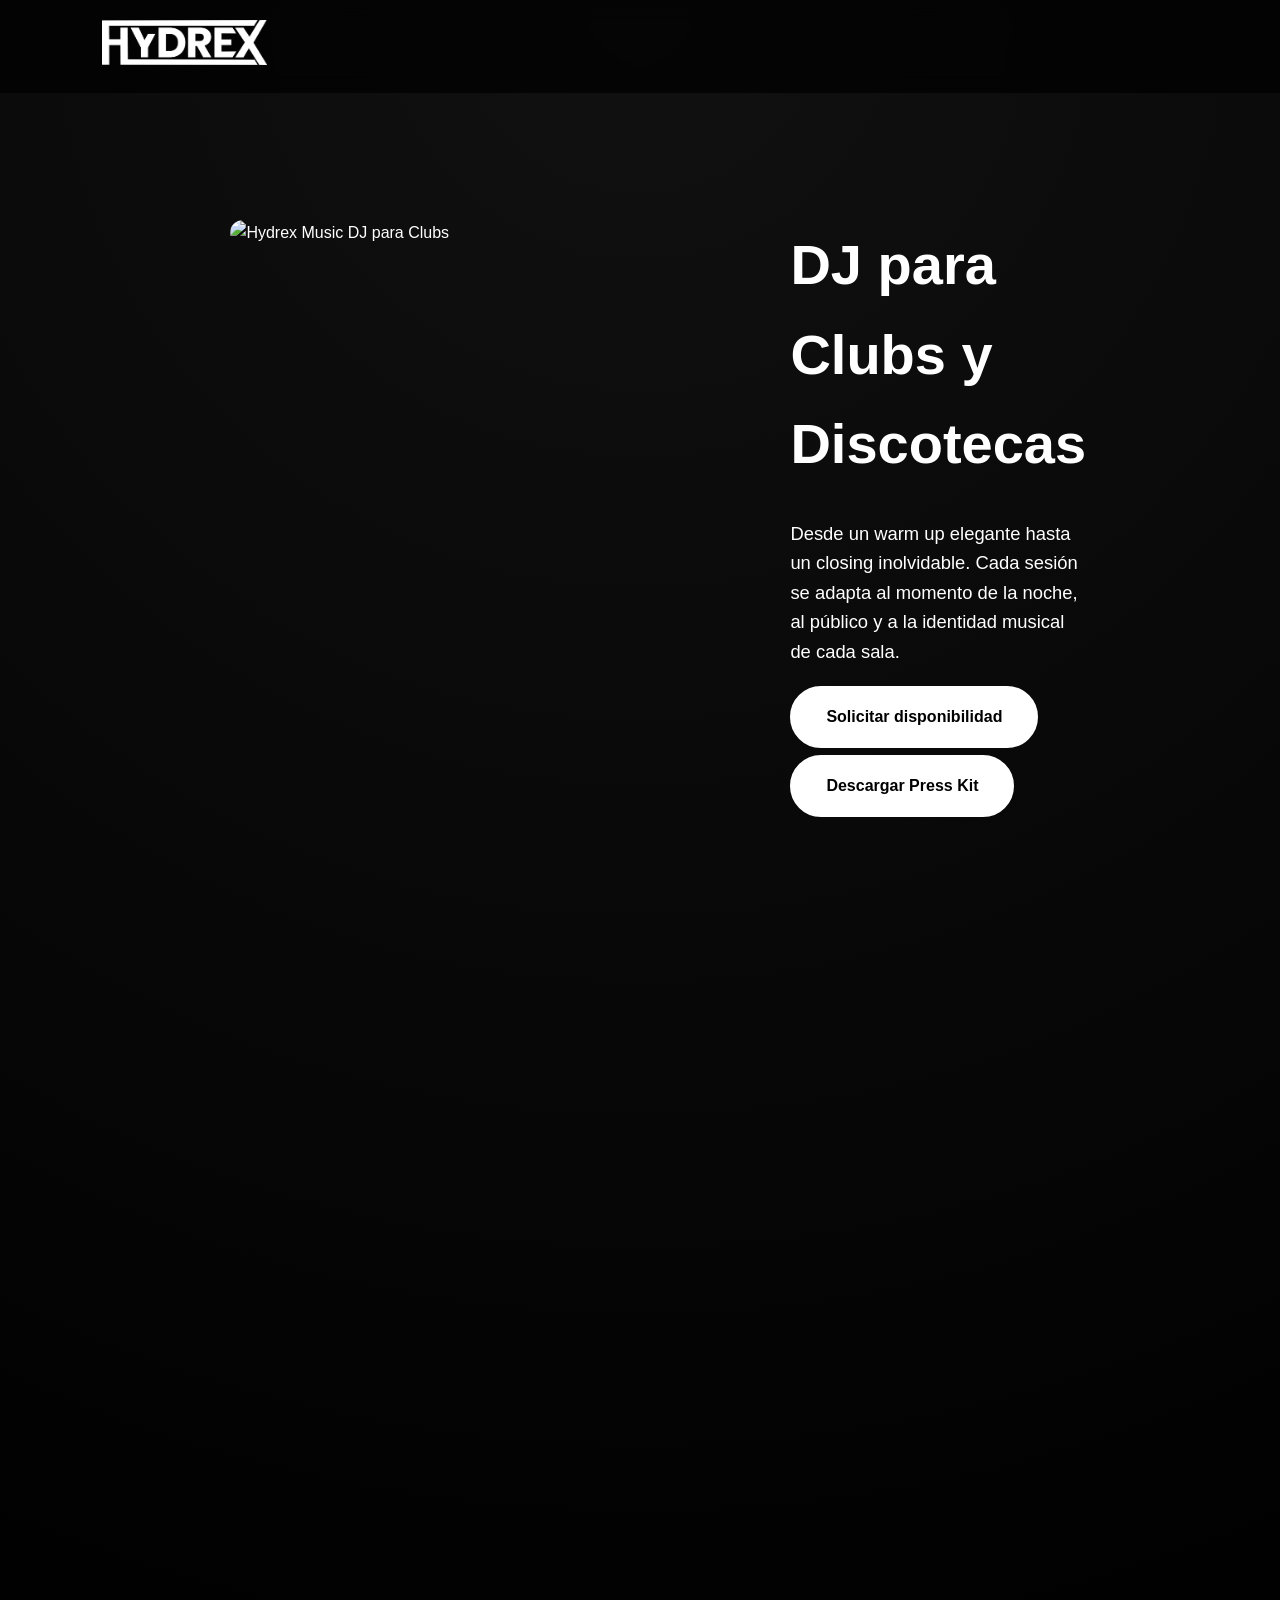
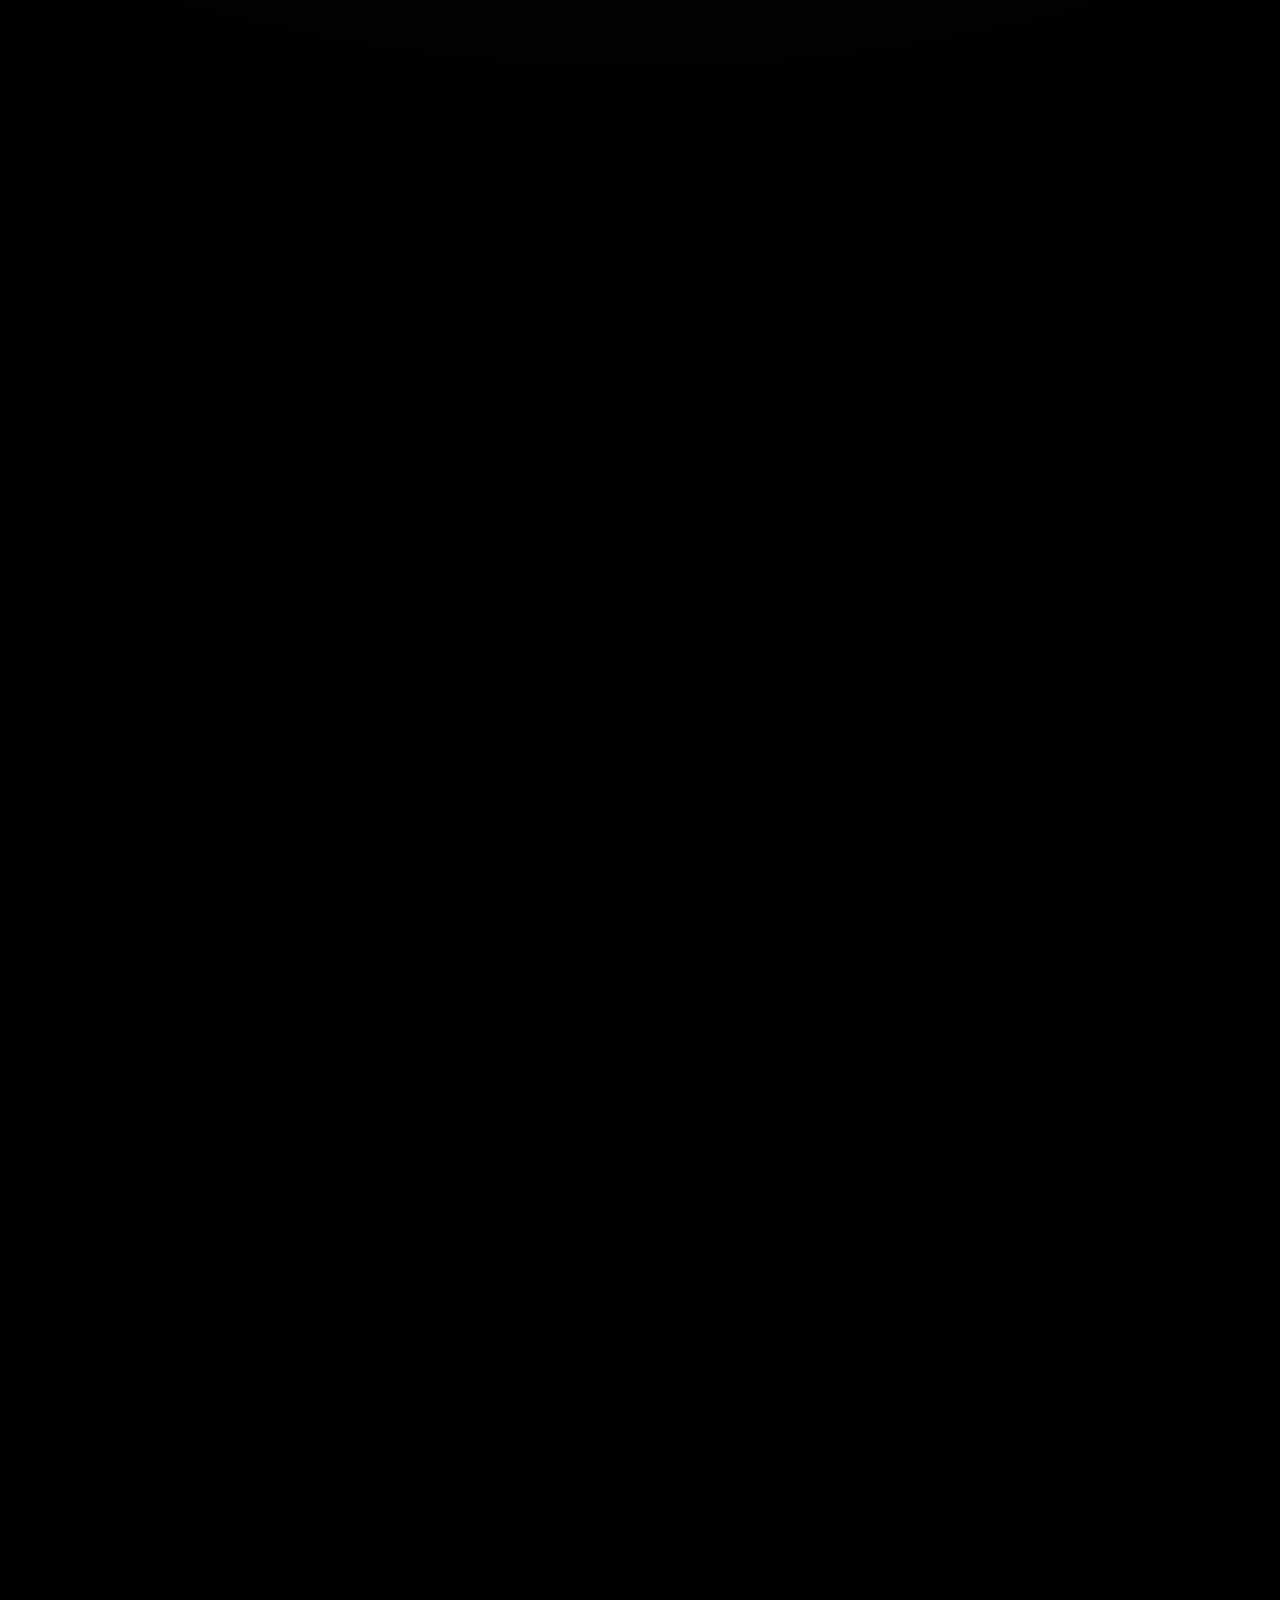
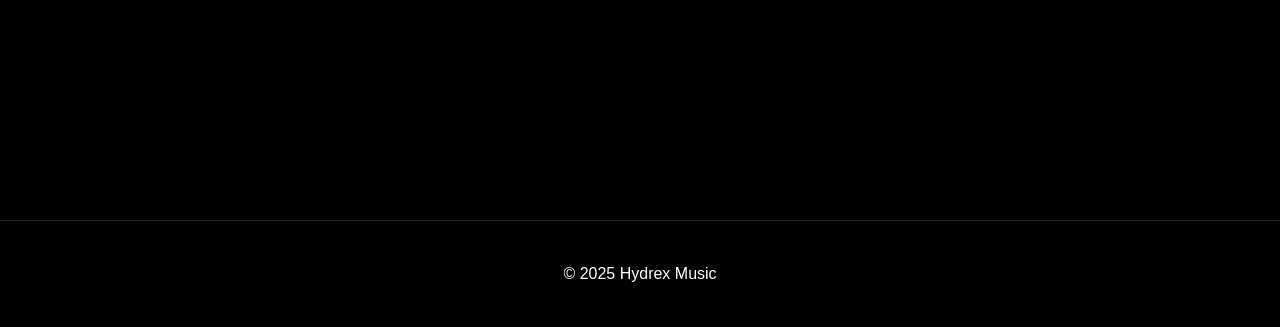
==== commit afe10290: "Add navbar and footer to clubs.html" ====
--- a/clubs.html
+++ b/clubs.html
@@ -10,7 +10,11 @@
 </head>
 <body>
 
-<!-- Reutiliza aquí la misma navbar que ya usas en las demás páginas -->
+<nav class="navbar">
+    <a href="index.html">
+        <img src="hydrex new logoW.png" alt="Hydrex Music">
+    </a>
+</nav>
 
 <main>
 
@@ -114,7 +118,9 @@
 
 </main>
 
-<!-- Reutiliza aquí el mismo footer que el resto de páginas -->
+<footer>
+© 2025 Hydrex Music
+</footer>
 
 </body>
 </html>
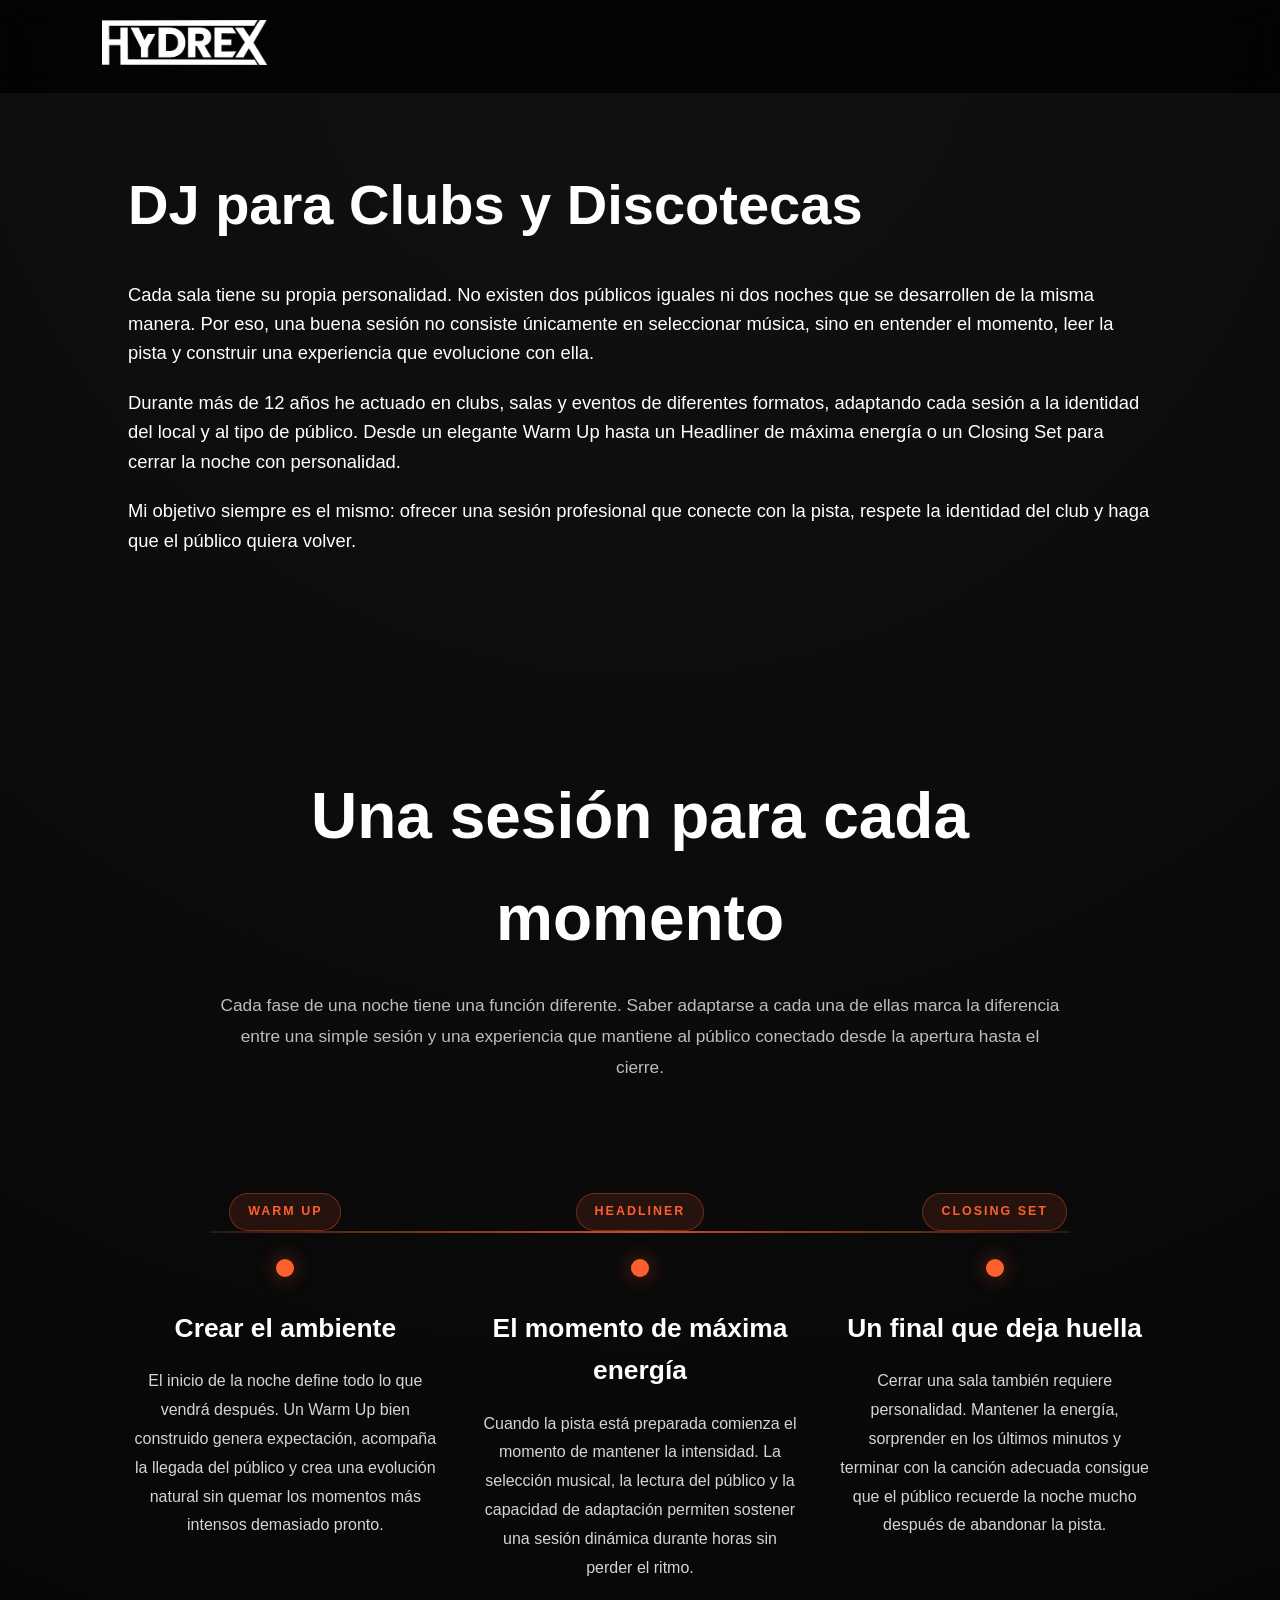
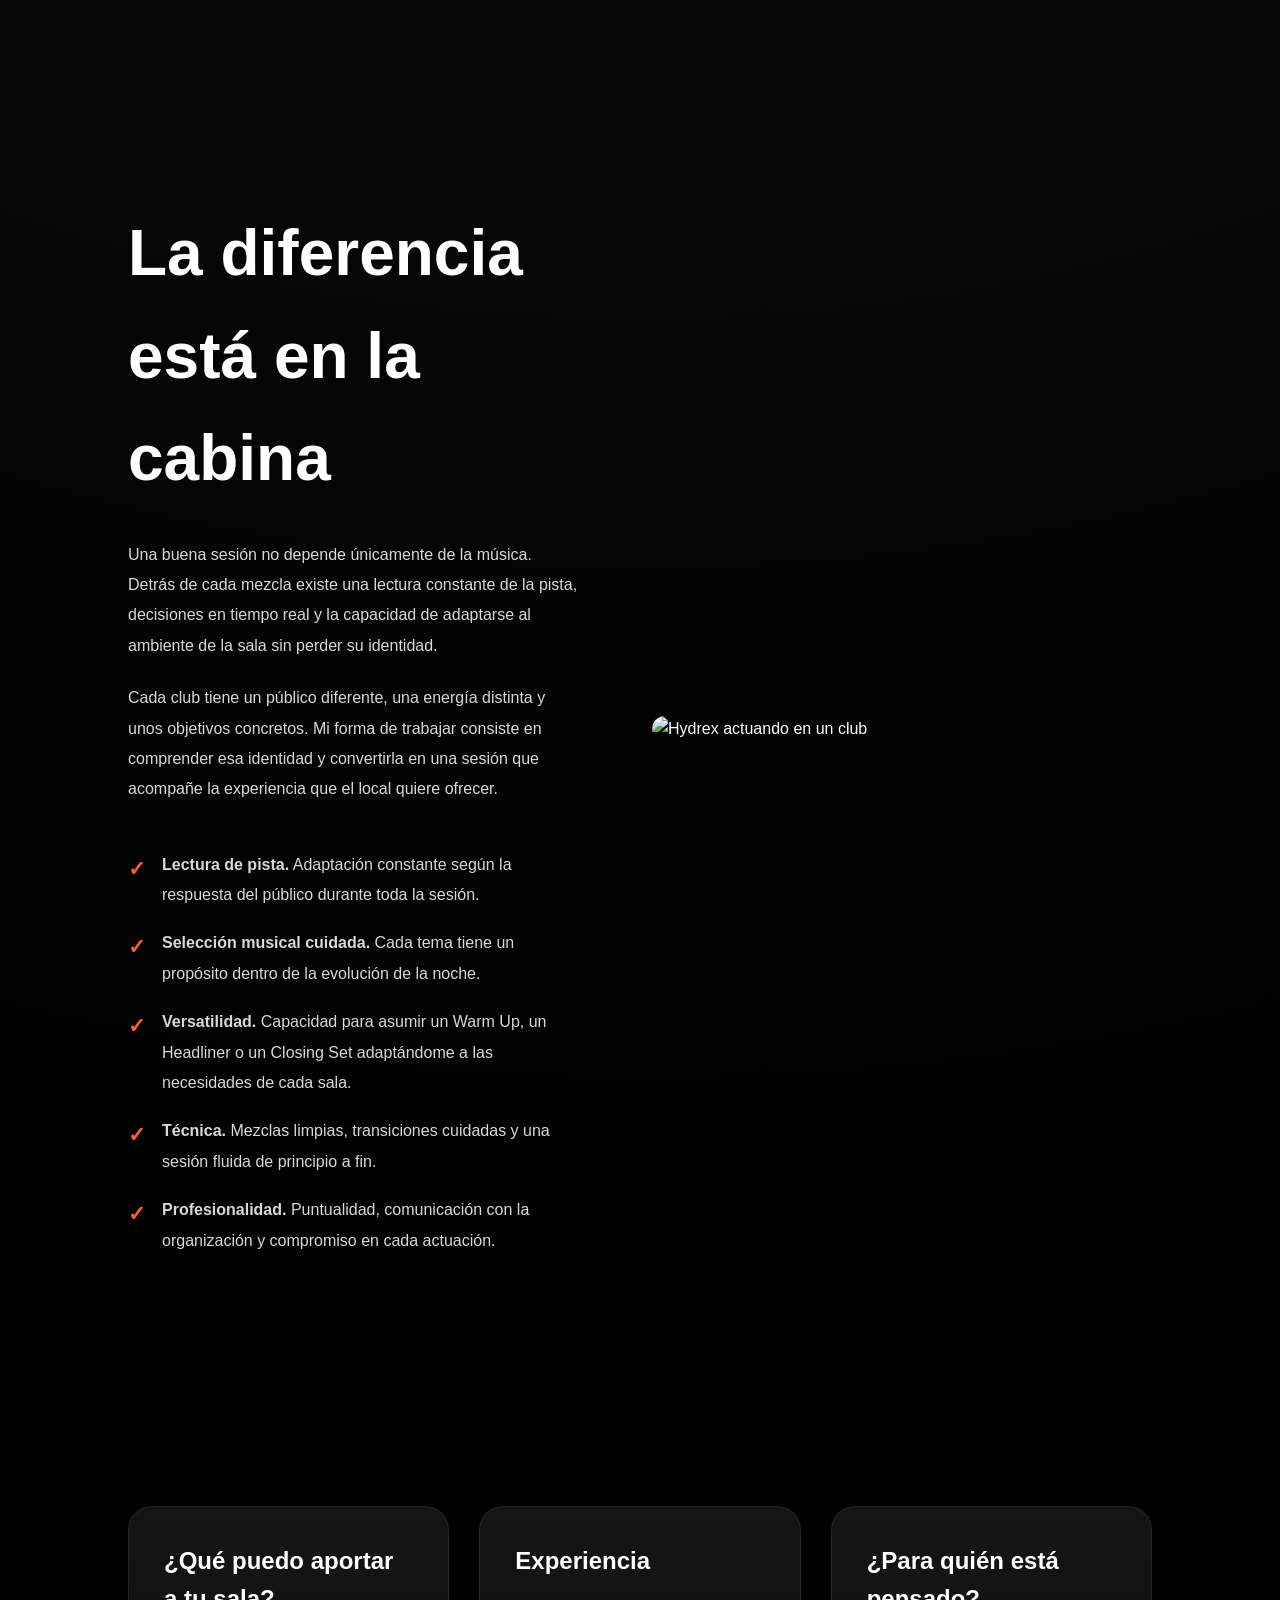
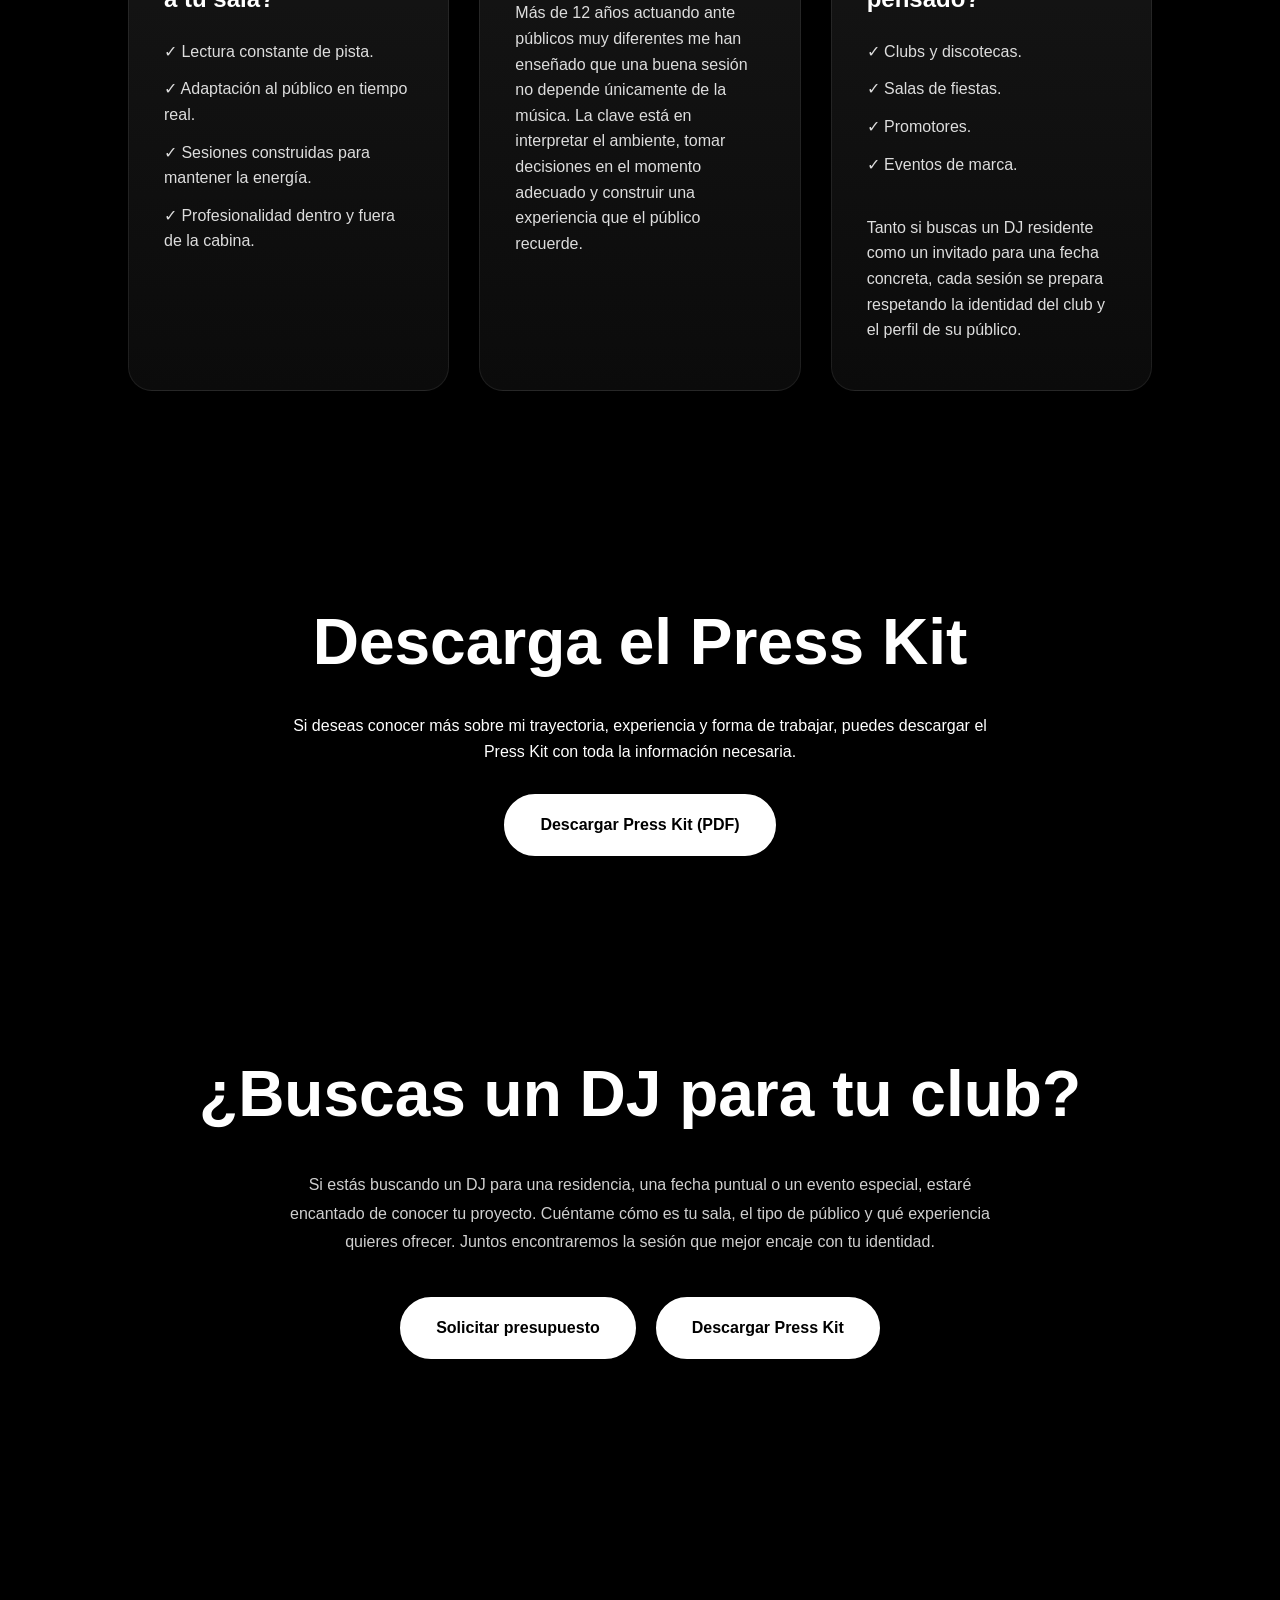
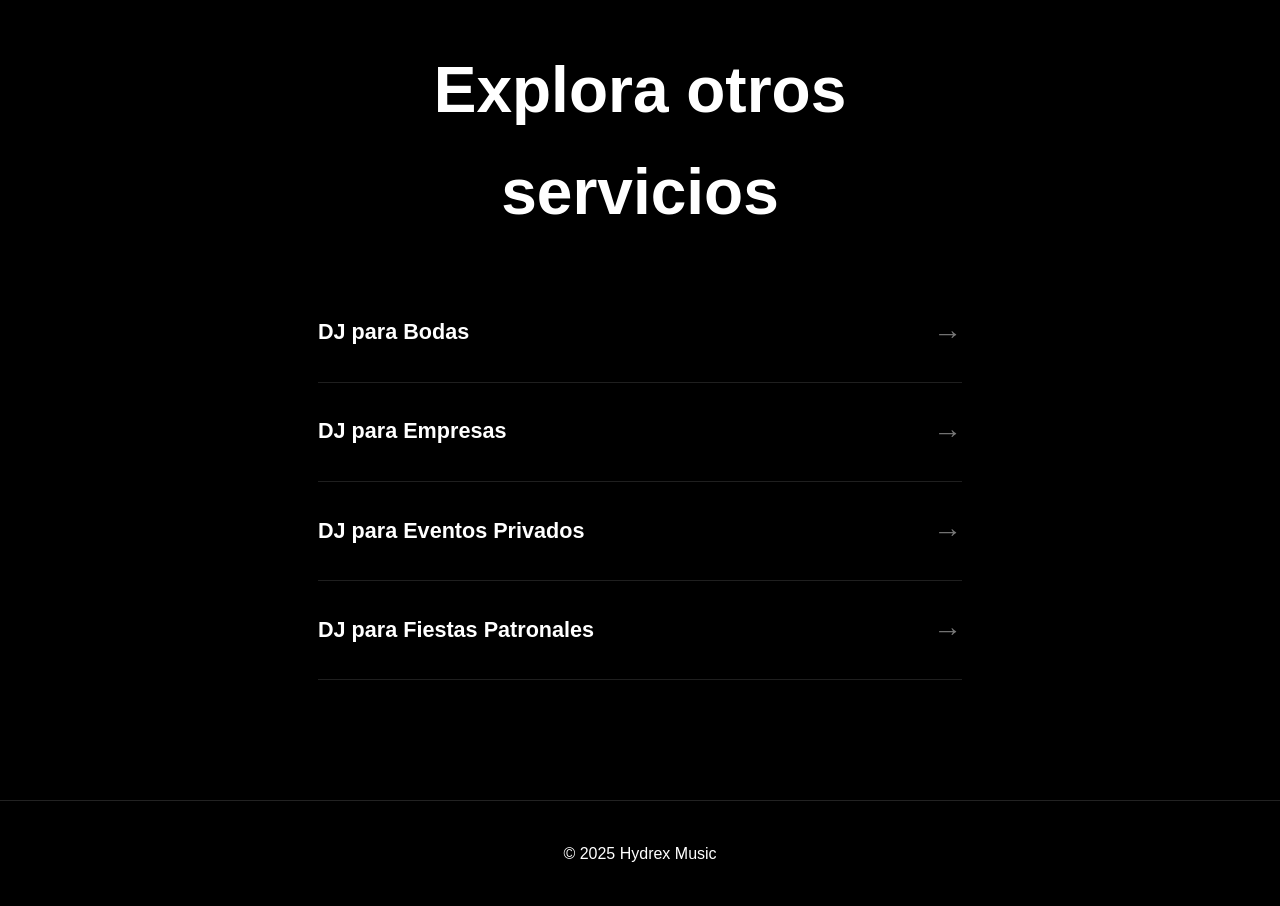
==== commit 32577b10: "Update clubs.html with new content and structure" ====
--- a/clubs.html
+++ b/clubs.html
@@ -1,13 +1,19 @@
 <!DOCTYPE html>
 <html lang="es">
+
 <head>
+
 <meta charset="UTF-8">
 <meta name="viewport" content="width=device-width, initial-scale=1.0">
-<title>DJ para Clubs | Hydrex Music</title>
-
-<link rel="stylesheet" href="styles.css">
-<link rel="stylesheet" href="styles-clubs.css">
+
+<title>DJ para Clubs y Discotecas | Hydrex Music</title>
+
+<meta name="description" content="DJ profesional para clubs, discotecas y salas de fiesta. Sesiones adaptadas a cada momento de la noche: Warm Up, Headliner y Closing Set.">
+
+<link rel="stylesheet" href="styles.css?v=100">
+
 </head>
+
 <body>
 
 <nav class="navbar">
@@ -16,111 +22,307 @@
     </a>
 </nav>
 
-<main>
-
 <section class="seo-page">
 
-    <section class="seo-hero">
-
-        <div class="seo-image">
-            <!-- Sustituye por tu fotografía -->
-            <img src="imagenes/hydrex-club.jpg" alt="Hydrex Music DJ para Clubs">
+<div class="seo-intro">
+
+<h1>DJ para Clubs y Discotecas</h1>
+
+<p>
+Cada sala tiene su propia personalidad. No existen dos públicos iguales ni dos noches que se desarrollen de la misma manera. Por eso, una buena sesión no consiste únicamente en seleccionar música, sino en entender el momento, leer la pista y construir una experiencia que evolucione con ella.
+</p>
+
+<p>
+Durante más de 12 años he actuado en clubs, salas y eventos de diferentes formatos, adaptando cada sesión a la identidad del local y al tipo de público. Desde un elegante Warm Up hasta un Headliner de máxima energía o un Closing Set para cerrar la noche con personalidad.
+</p>
+
+<p>
+Mi objetivo siempre es el mismo: ofrecer una sesión profesional que conecte con la pista, respete la identidad del club y haga que el público quiera volver.
+</p>
+
+</div>
+
+</section>
+
+<section class="club-journey">
+
+<div class="club-title">
+
+<h2>Una sesión para cada momento</h2>
+
+<p>
+Cada fase de una noche tiene una función diferente. Saber adaptarse a cada una de ellas marca la diferencia entre una simple sesión y una experiencia que mantiene al público conectado desde la apertura hasta el cierre.
+</p>
+
+</div>
+
+<div class="journey-line">
+
+<div class="journey-step">
+
+<div class="club-badge">
+WARM UP
+</div>
+
+<div class="journey-dot"></div>
+
+<h3>Crear el ambiente</h3>
+
+<p>
+El inicio de la noche define todo lo que vendrá después. Un Warm Up bien construido genera expectación, acompaña la llegada del público y crea una evolución natural sin quemar los momentos más intensos demasiado pronto.
+</p>
+
+</div>
+
+<div class="journey-step">
+
+<div class="club-badge">
+HEADLINER
+</div>
+
+<div class="journey-dot"></div>
+
+<h3>El momento de máxima energía</h3>
+
+<p>
+Cuando la pista está preparada comienza el momento de mantener la intensidad. La selección musical, la lectura del público y la capacidad de adaptación permiten sostener una sesión dinámica durante horas sin perder el ritmo.
+</p>
+
+</div>
+
+<div class="journey-step">
+
+<div class="club-badge">
+CLOSING SET
+</div>
+
+<div class="journey-dot"></div>
+
+<h3>Un final que deja huella</h3>
+
+<p>
+Cerrar una sala también requiere personalidad. Mantener la energía, sorprender en los últimos minutos y terminar con la canción adecuada consigue que el público recuerde la noche mucho después de abandonar la pista.
+</p>
+
+</div>
+
+</div>
+
+</section>
+
+<section class="club-values">
+
+    <div class="club-values-content">
+
+        <div class="club-values-text">
+
+            <h2>La diferencia está en la cabina</h2>
+
+            <p>
+                Una buena sesión no depende únicamente de la música. Detrás de cada mezcla existe una lectura constante de la pista, decisiones en tiempo real y la capacidad de adaptarse al ambiente de la sala sin perder su identidad.
+            </p>
+
+            <p>
+                Cada club tiene un público diferente, una energía distinta y unos objetivos concretos. Mi forma de trabajar consiste en comprender esa identidad y convertirla en una sesión que acompañe la experiencia que el local quiere ofrecer.
+            </p>
+
+            <div class="club-features">
+
+                <div class="club-feature">
+                    <span>✓</span>
+                    <p><strong>Lectura de pista.</strong> Adaptación constante según la respuesta del público durante toda la sesión.</p>
+                </div>
+
+                <div class="club-feature">
+                    <span>✓</span>
+                    <p><strong>Selección musical cuidada.</strong> Cada tema tiene un propósito dentro de la evolución de la noche.</p>
+                </div>
+
+                <div class="club-feature">
+                    <span>✓</span>
+                    <p><strong>Versatilidad.</strong> Capacidad para asumir un Warm Up, un Headliner o un Closing Set adaptándome a las necesidades de cada sala.</p>
+                </div>
+
+                <div class="club-feature">
+                    <span>✓</span>
+                    <p><strong>Técnica.</strong> Mezclas limpias, transiciones cuidadas y una sesión fluida de principio a fin.</p>
+                </div>
+
+                <div class="club-feature">
+                    <span>✓</span>
+                    <p><strong>Profesionalidad.</strong> Puntualidad, comunicación con la organización y compromiso en cada actuación.</p>
+                </div>
+
+            </div>
+
         </div>
 
-        <div class="seo-intro">
-
-            <h1>DJ para Clubs y Discotecas</h1>
-
-            <p>
-                Desde un warm up elegante hasta un closing inolvidable. Cada sesión se adapta al momento
-                de la noche, al público y a la identidad musical de cada sala.
-            </p>
-
-            <a href="#contacto" class="btn">Solicitar disponibilidad</a>
-            <a href="presskit-web.pdf" class="btn btn-secondary" target="_blank">Descargar Press Kit</a>
+        <div class="club-values-image">
+
+            <img src="foto-clubs.jpeg" alt="Hydrex actuando en un club">
 
         </div>
 
-    </section>
-
-</section>
-
-<section class="club-journey fade-section">
-
-<div class="club-title">
-<h2>Una sesión para cada momento de la noche</h2>
-<p>Cada club y cada evento tienen una programación diferente. Por eso puedo adaptarme a cualquier franja de la noche, desde un warm up de apertura hasta un headliner o un closing set, construyendo cada sesión en función del momento, el público y la identidad de cada sala.</p>
-</div>
-
-<div class="journey-line">
-
-<div class="journey-step">
-<span class="club-badge">WARM UP</span>
-<h3>El comienzo perfecto</h3>
-<p>Como DJ puedo encargarme de la apertura de la noche con un warm up diseñado para crear el ambiente adecuado desde el primer momento, preparando la pista para el siguiente artista o para el momento de máxima afluencia.</p>
-</div>
-
-<div class="journey-step">
-<span class="club-badge">HEADLINER</span>
-<h3>El momento principal</h3>
-<p>También puedo asumir el papel de headliner, desarrollando la sesión principal de la noche. El objetivo es mantener la energía en su punto más alto y ofrecer una experiencia que mantenga la pista llena durante toda la actuación.</p>
-</div>
-
-<div class="journey-step">
-<span class="club-badge">CLOSING SET</span>
-<h3>El último recuerdo</h3>
-<p>Si la programación requiere un cierre, adapto la sesión para acompañar el final de la noche con la intensidad adecuada, dejando al público con ganas de volver.</p>
-</div>
-
-</div>
-
-</section>
-
-<section class="club-values fade-section">
-
-<div class="club-values-content">
-
-<div class="club-values-text">
-
-<h2>La diferencia está en la cabina.</h2>
-
-<p>Cada sesión comienza mucho antes del primer tema. Preparación, lectura del público y adaptación constante forman parte de una forma de trabajar orientada a que cada noche tenga personalidad propia.</p>
-
-<div class="club-features">
-<div class="club-feature">✓ Lectura constante de la pista.</div>
-<div class="club-feature">✓ Adaptación al público y al horario.</div>
-<div class="club-feature">✓ Mezclas limpias y transiciones naturales.</div>
-<div class="club-feature">✓ Respeto por la identidad musical de cada sala.</div>
-</div>
-
-</div>
-
-<div class="club-values-image">
-<img src="imagenes/hydrex-cabina.jpg" alt="Hydrex en cabina">
-</div>
-
-</div>
-
-</section>
-
-<section class="club-cta fade-section" id="contacto">
-
-<h2>¿Buscas un DJ para tu próxima programación?</h2>
-
-<p>Si estás organizando la programación de una sala, festival o evento, estaré encantado de conocer tu proyecto.</p>
-
-<div class="club-buttons">
-<a href="index.html#contact" class="btn">Solicitar disponibilidad</a>
-<a href="presskit-web.pdf" class="btn btn-secondary" target="_blank">Descargar Press Kit</a>
-</div>
-
-</section>
-
-</main>
+    </div>
+
+</section>
+
+<section class="seo-cards">
+
+    <div class="seo-card">
+
+        <h3>¿Qué puedo aportar a tu sala?</h3>
+
+        <p>✓ Lectura constante de pista.</p>
+        <p>✓ Adaptación al público en tiempo real.</p>
+        <p>✓ Sesiones construidas para mantener la energía.</p>
+        <p>✓ Profesionalidad dentro y fuera de la cabina.</p>
+
+    </div>
+
+    <div class="seo-card">
+
+        <h3>Experiencia</h3>
+
+        <p>
+            Más de 12 años actuando ante públicos muy diferentes me han enseñado que una buena sesión no depende únicamente de la música. La clave está en interpretar el ambiente, tomar decisiones en el momento adecuado y construir una experiencia que el público recuerde.
+        </p>
+
+    </div>
+
+    <div class="seo-card">
+
+        <h3>¿Para quién está pensado?</h3>
+
+        <p>✓ Clubs y discotecas.</p>
+        <p>✓ Salas de fiestas.</p>
+        <p>✓ Promotores.</p>
+        <p>✓ Eventos de marca.</p>
+
+        <br>
+
+        <p>
+            Tanto si buscas un DJ residente como un invitado para una fecha concreta, cada sesión se prepara respetando la identidad del club y el perfil de su público.
+        </p>
+
+    </div>
+
+</section>
+
+<section class="seo-cta">
+
+    <h2>Descarga el Press Kit</h2>
+
+    <p>
+        Si deseas conocer más sobre mi trayectoria, experiencia y forma de trabajar, puedes descargar el Press Kit con toda la información necesaria.
+    </p>
+
+    <a href="presskit-web.pdf" class="btn" target="_blank">
+        Descargar Press Kit (PDF)
+    </a>
+
+</section>
+
+    <section class="club-cta">
+
+    <h2>¿Buscas un DJ para tu club?</h2>
+
+    <p>
+        Si estás buscando un DJ para una residencia, una fecha puntual o un evento especial, estaré encantado de conocer tu proyecto. Cuéntame cómo es tu sala, el tipo de público y qué experiencia quieres ofrecer. Juntos encontraremos la sesión que mejor encaje con tu identidad.
+    </p>
+
+    <div class="club-buttons">
+
+        <a href="#" class="btn" id="abrir-popup-clubs">
+            Solicitar presupuesto
+        </a>
+
+        <a href="presskit-web.pdf" class="btn" target="_blank">
+            Descargar Press Kit
+        </a>
+
+    </div>
+
+</section>
+
+<section class="seo-navigation">
+
+    <h2>Explora otros servicios</h2>
+
+    <a href="dj-bodas-vitoria.html">
+        DJ para Bodas
+        <span>→</span>
+    </a>
+
+    <a href="dj-empresas.html">
+        DJ para Empresas
+        <span>→</span>
+    </a>
+
+    <a href="dj-eventos.html">
+        DJ para Eventos Privados
+        <span>→</span>
+    </a>
+
+    <a href="dj-fiestas-patronales.html">
+        DJ para Fiestas Patronales
+        <span>→</span>
+    </a>
+
+</section>
+
+<div id="popup-clubs" class="popup">
+
+    <div class="popup-box">
+
+        <span class="close-popup-clubs">&times;</span>
+
+        <h2>Solicitar presupuesto</h2>
+
+        <p>Elige el método de contacto que prefieras.</p>
+
+        <a
+        href="https://wa.me/34622789614?text=Hola%20Hydrex,%0A%0AEstoy%20interesado%20en%20contratarte%20para%20actuar%20en%20un%20club.%0A%0ASala:%0ACiudad:%0AFecha:%0ATipo%20de%20sesión:%20Warm%20Up%20/%20Headliner%20/%20Closing%20Set%0A%0AMuchas%20gracias."
+        class="popup-btn">
+        WhatsApp
+        </a>
+
+        <a
+        href="mailto:info@hydrexmusic.es?subject=Contratación%20Club&body=Hola%20Hydrex,%0A%0AEstoy%20interesado%20en%20contratarte%20para%20actuar%20en%20un%20club.%0A%0ASala:%0ACiudad:%0AFecha:%0ATipo%20de%20sesión:%0A%0AMuchas%20gracias."
+        class="popup-btn">
+        Email
+        </a>
+
+    </div>
+
+</div>
 
 <footer>
-© 2025 Hydrex Music
+    © 2025 Hydrex Music
 </footer>
+
+<script>
+
+const popupClubs = document.getElementById("popup-clubs");
+const abrirPopupClubs = document.getElementById("abrir-popup-clubs");
+const cerrarPopupClubs = document.querySelector(".close-popup-clubs");
+
+abrirPopupClubs.addEventListener("click", function(e){
+    e.preventDefault();
+    popupClubs.style.display = "flex";
+});
+
+cerrarPopupClubs.addEventListener("click", function(){
+    popupClubs.style.display = "none";
+});
+
+window.addEventListener("click", function(e){
+    if(e.target === popupClubs){
+        popupClubs.style.display = "none";
+    }
+});
+
+</script>
 
 </body>
 </html>
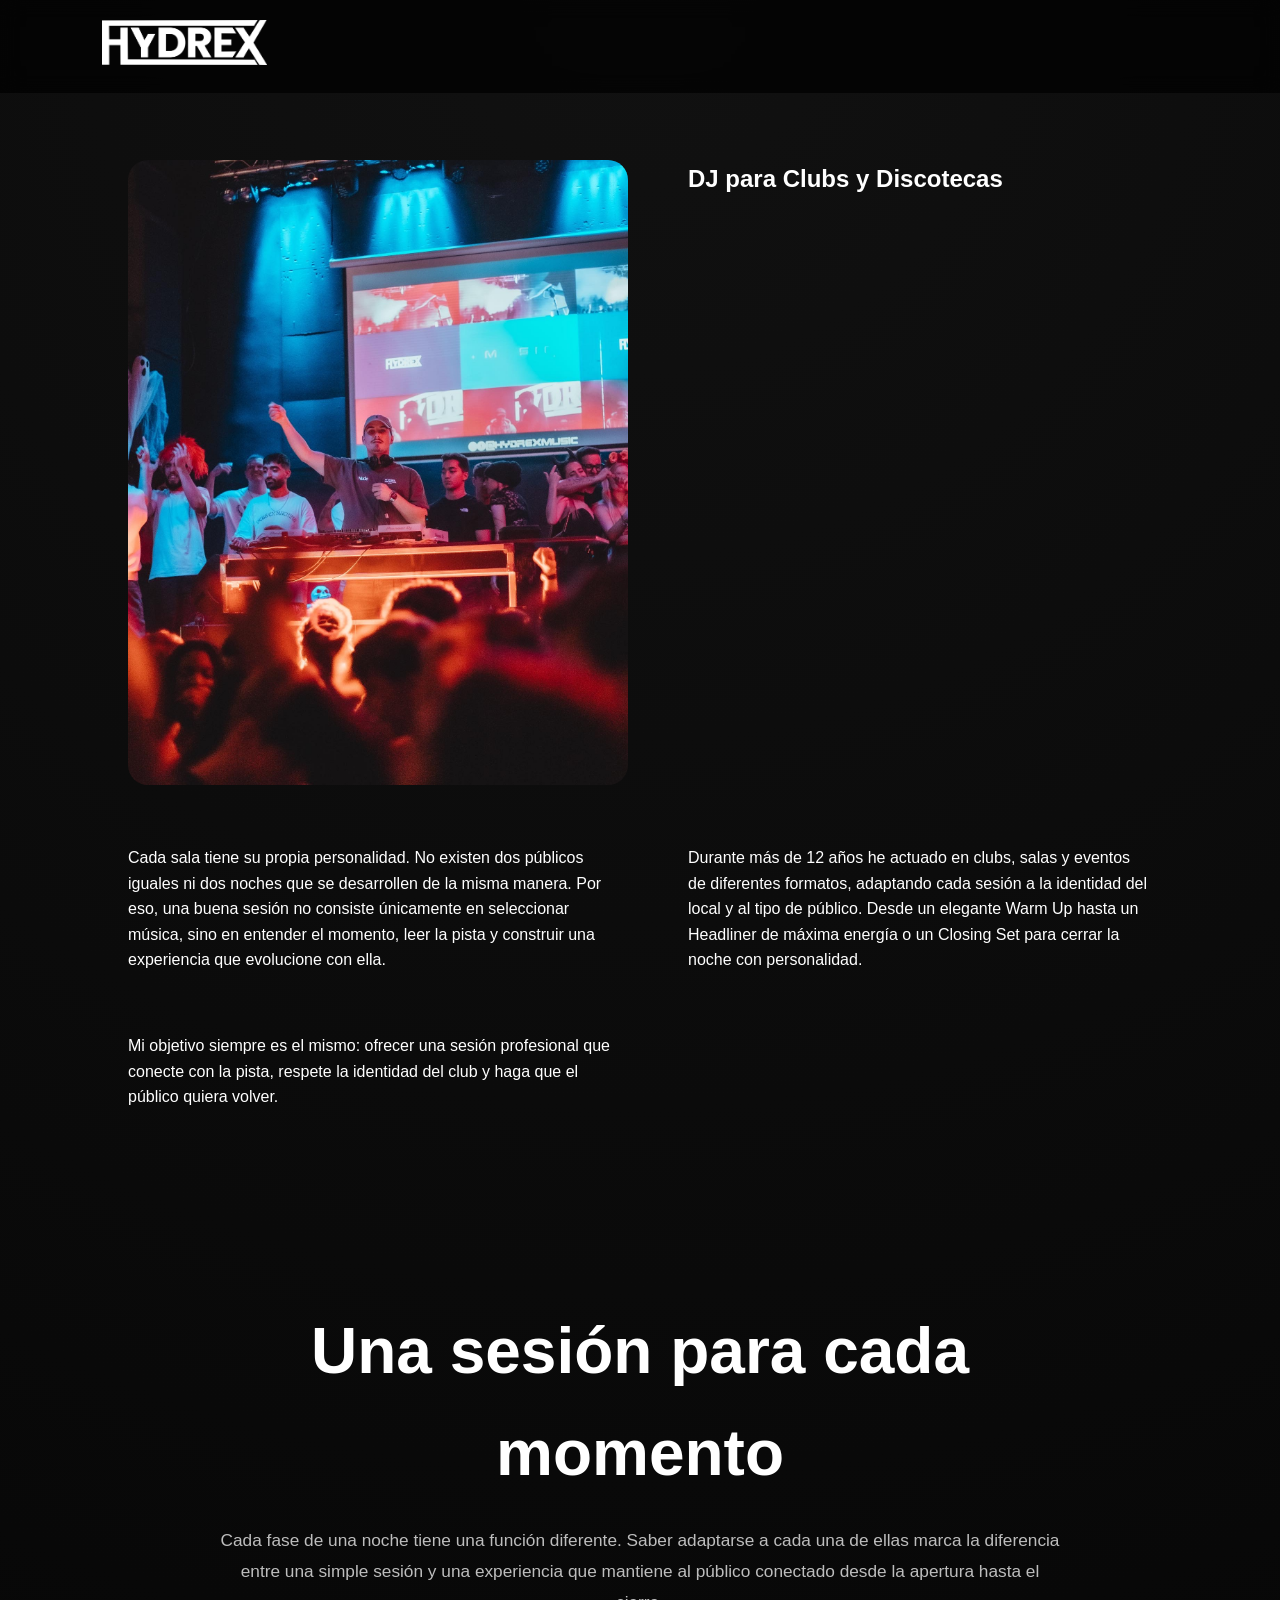
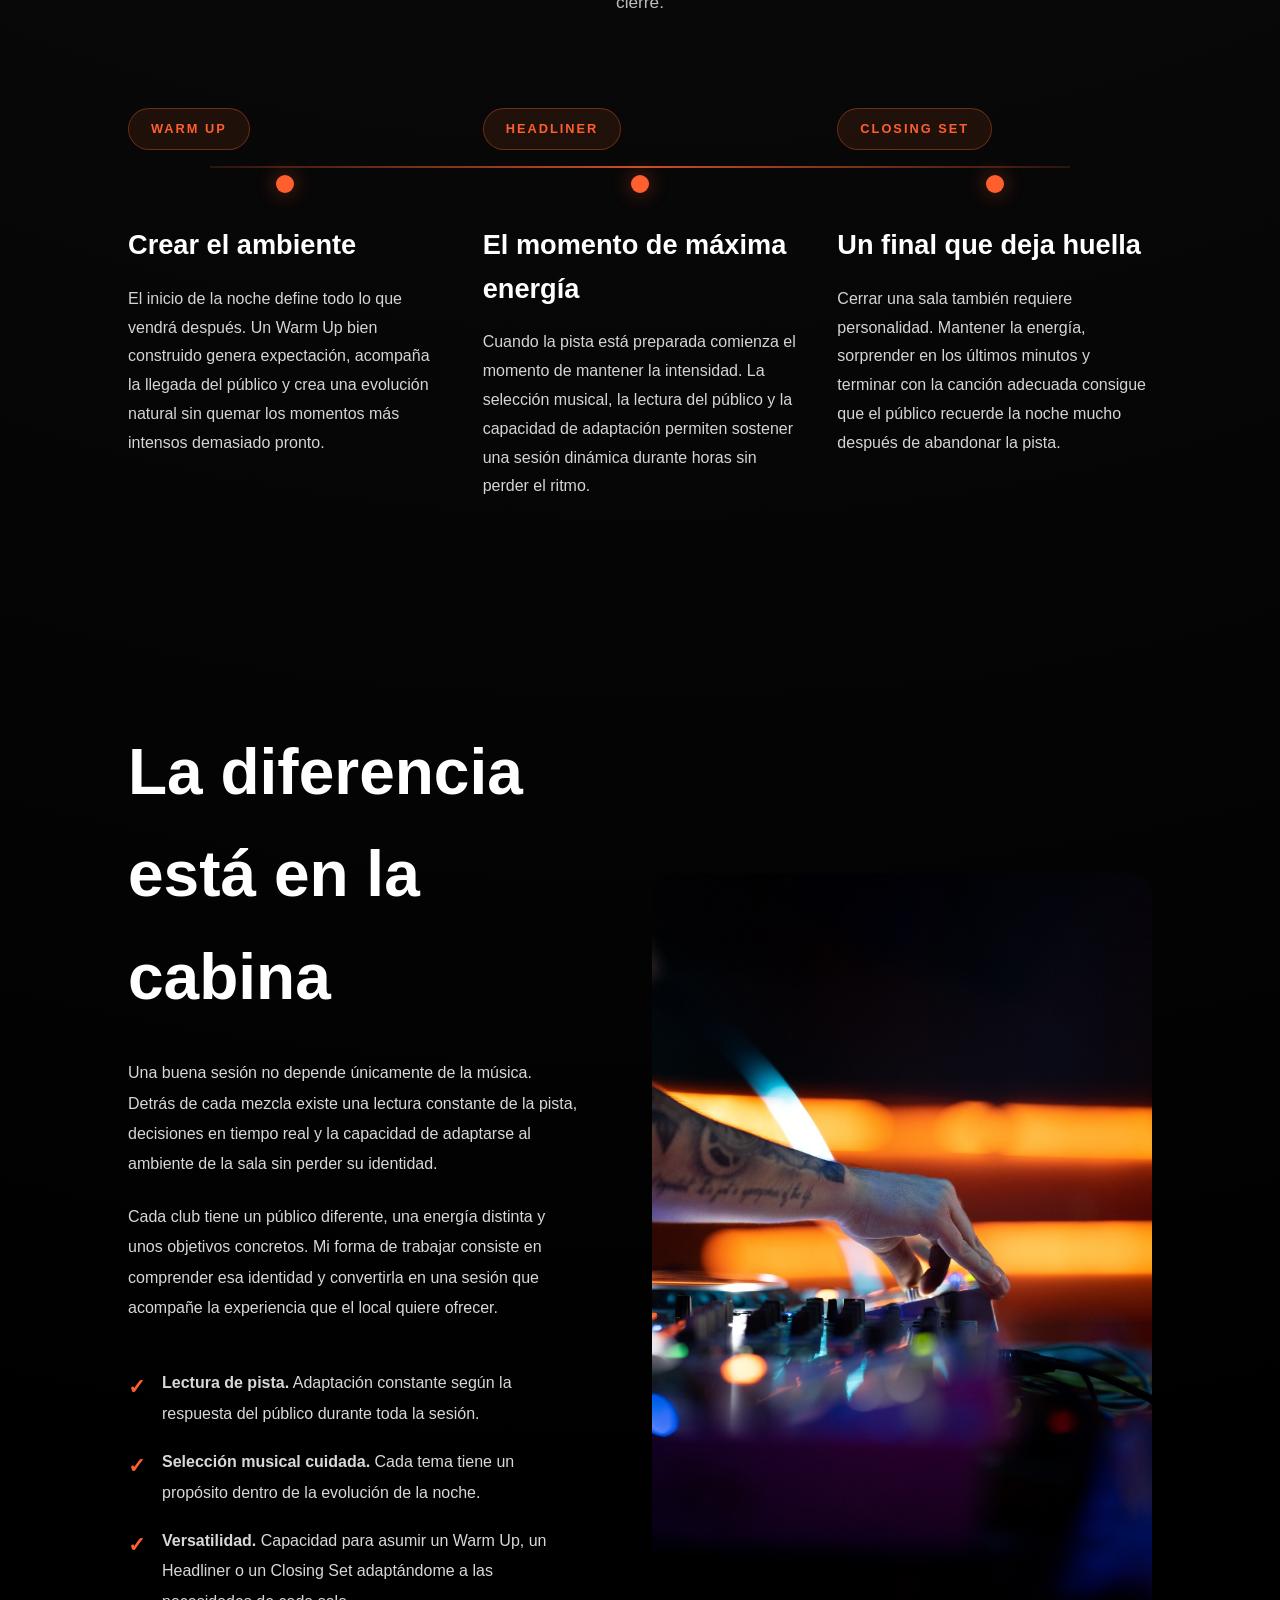
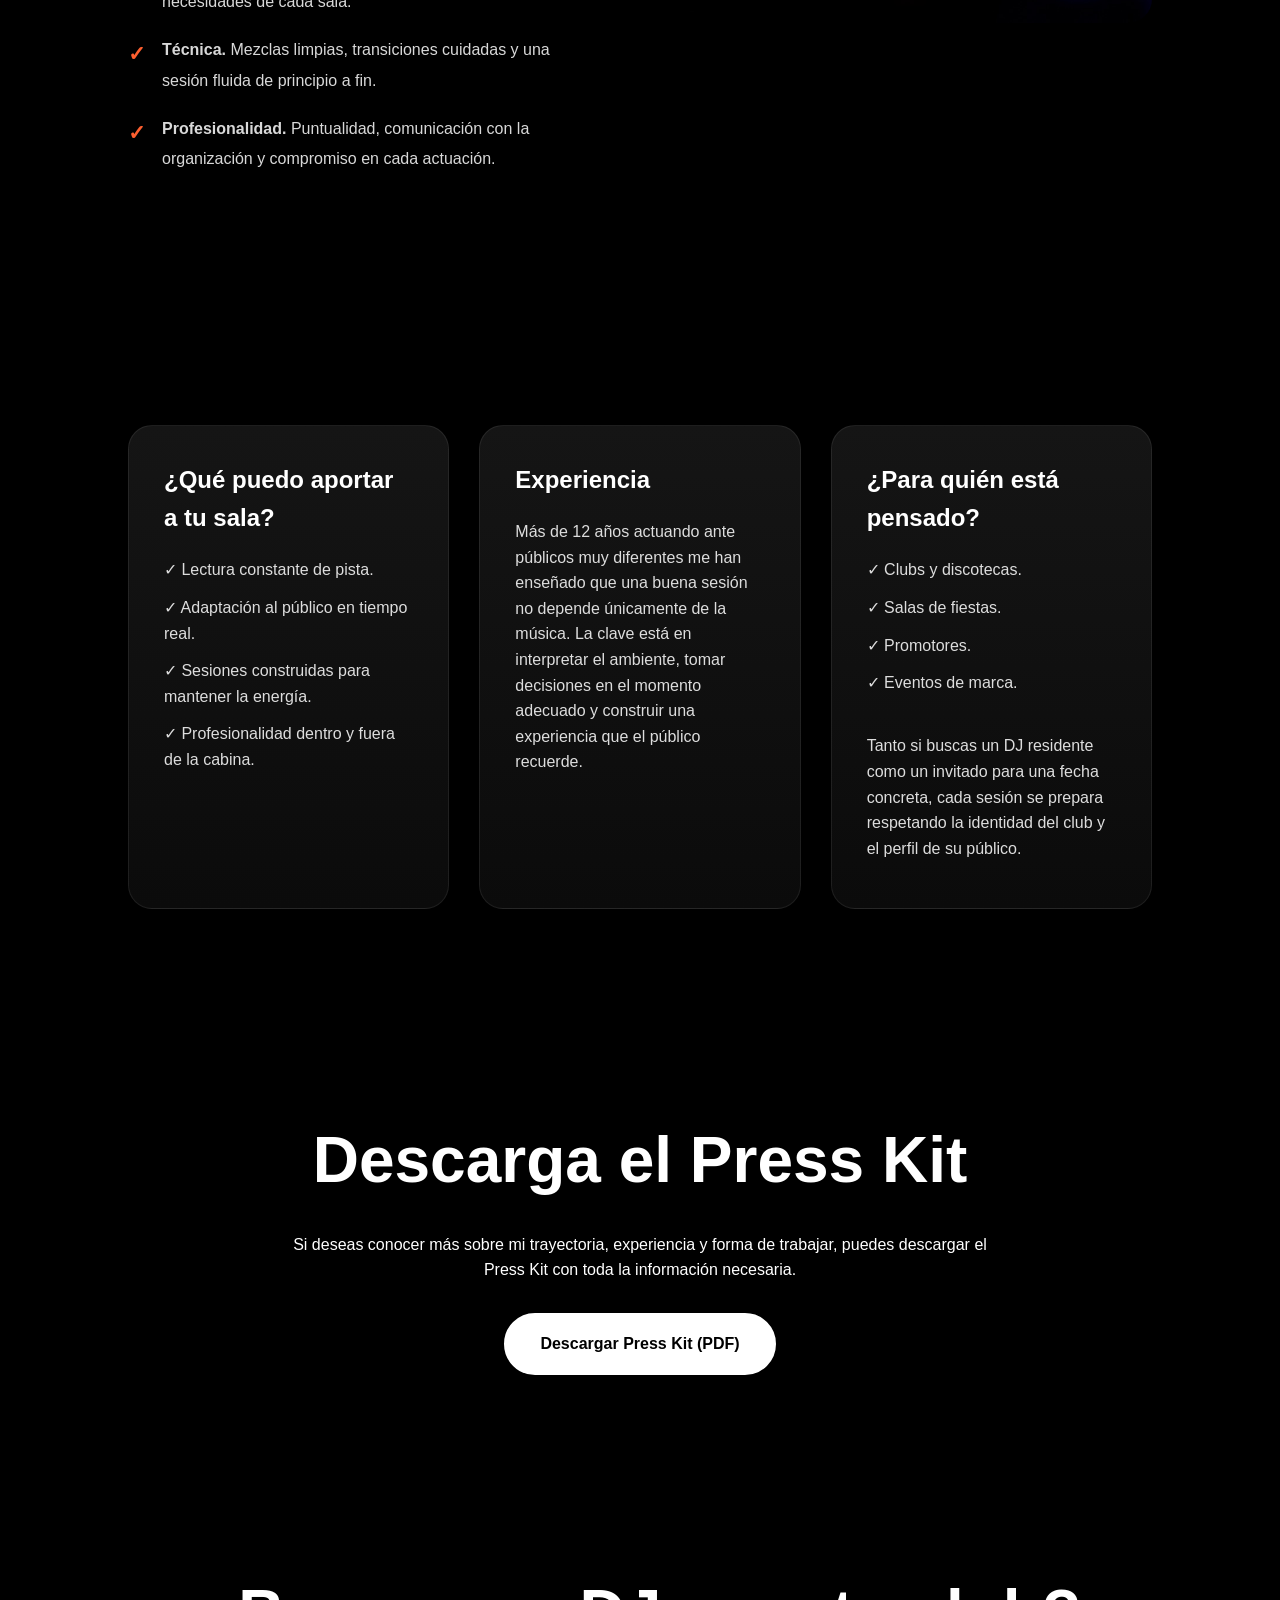
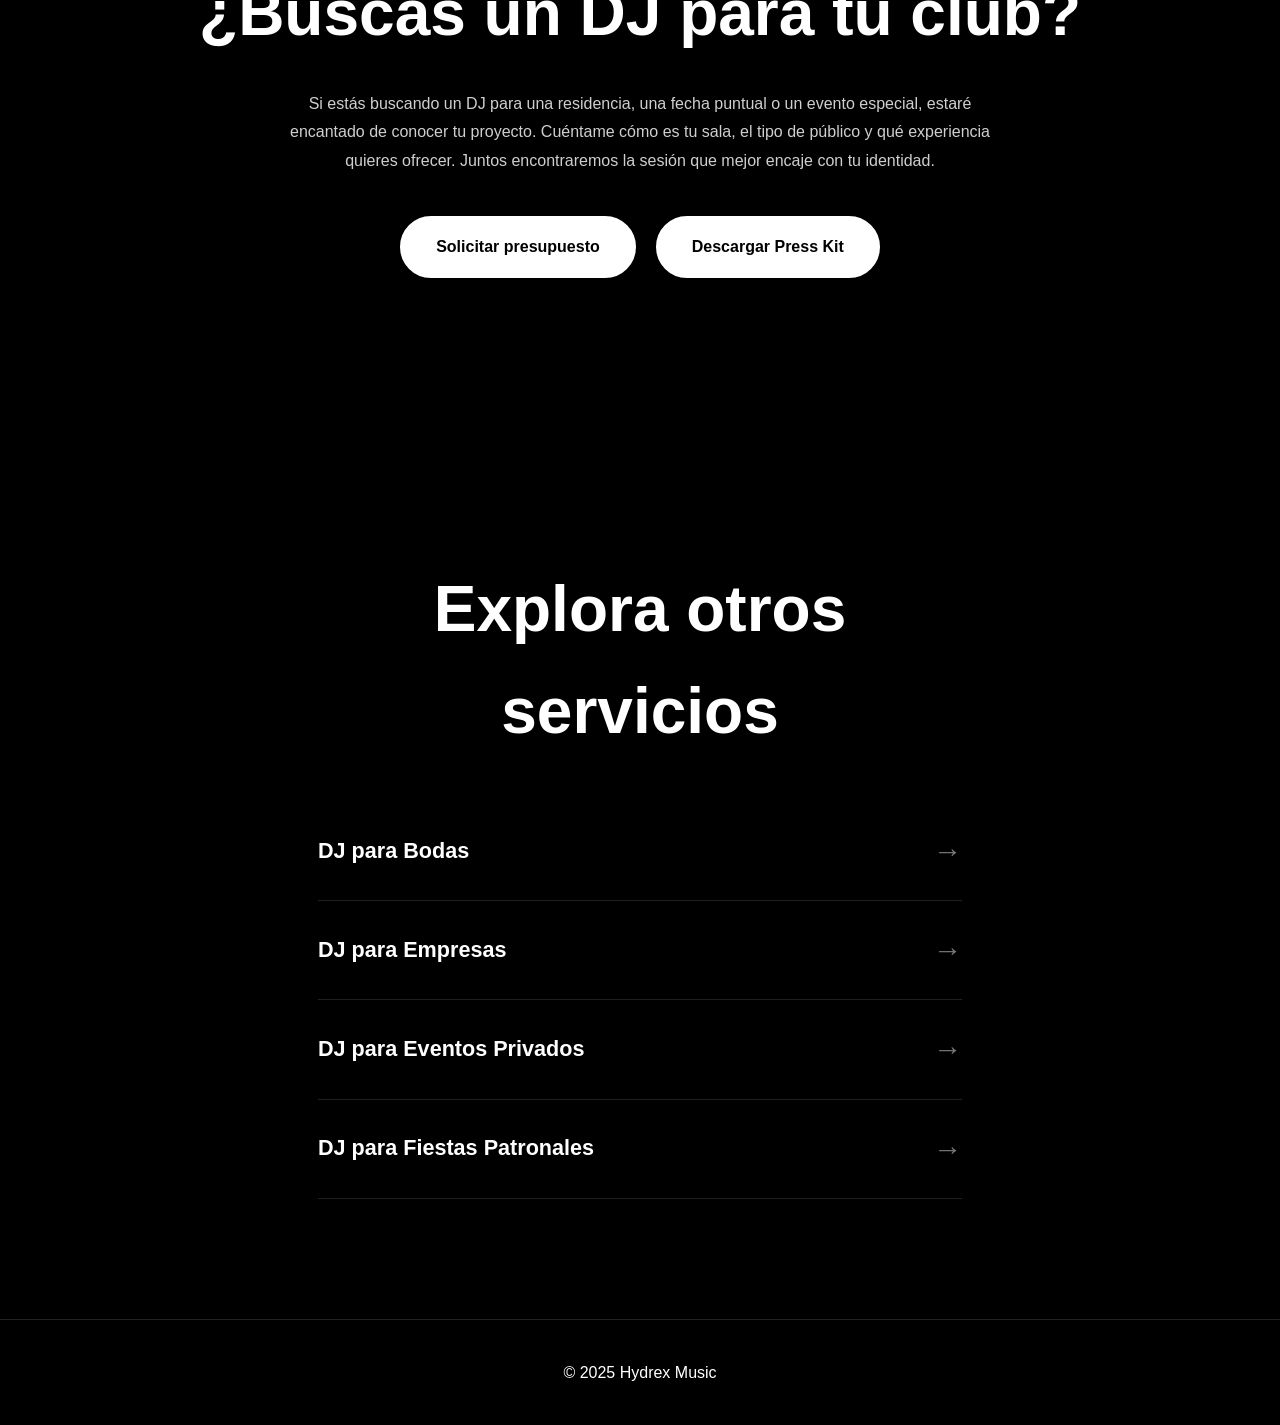
==== commit eab1696d: "Update club images and section structure" ====
--- a/clubs.html
+++ b/clubs.html
@@ -24,7 +24,13 @@
 
 <section class="seo-page">
 
-<div class="seo-intro">
+<div class="seo-hero">
+
+    <div class="seo-image">
+
+        <img src="club-foto.jpg" alt="Hydrex actuando en un club">
+
+    </div>
 
 <h1>DJ para Clubs y Discotecas</h1>
 
@@ -159,7 +165,7 @@
 
         <div class="club-values-image">
 
-            <img src="foto-clubs.jpeg" alt="Hydrex actuando en un club">
+            <img src="club-foto2.jpg" alt="Hydrex durante una sesión en cabina">
 
         </div>
 
--- a/styles.css
+++ b/styles.css
@@ -1429,72 +1429,72 @@
 
 }
 
-.journey-step{
+..journey-step{
+
+    background:linear-gradient(180deg,#151515,#0b0b0b);
+    border:1px solid rgba(255,255,255,.08);
+    border-radius:24px;
+    padding:40px 30px;
+    transition:.35s;
+
+}
+
+.journey-step:hover{
+
+    transform:translateY(-8px);
+
+    border-color:rgba(254,95,47,.45);
+
+    box-shadow:
+    0 20px 45px rgba(0,0,0,.45);
+
+}
+
+.club-badge{
+
+    display:inline-block;
+    padding:10px 22px;
+    border-radius:999px;
+    background:rgba(254,95,47,.10);
+    color:#FE5F2F;
+    border:1px solid rgba(254,95,47,.35);
+    font-size:.8rem;
+    letter-spacing:2px;
+    font-weight:700;
+    margin-bottom:25px;
+
+}
+
+.journey-dot{
+
+    width:18px;
+
+    height:18px;
+
+    border-radius:50%;
+
+    background:#FE5F2F;
+
+    margin:0 auto 30px;
+
+    box-shadow:0 0 20px rgba(254,95,47,.45);
 
     position:relative;
 
-    text-align:center;
-
-    padding-top:20px;
-
-}
-
-.club-badge{
-
-    display:inline-block;
-
-    padding:8px 18px;
-
-    border-radius:999px;
-
-    background:rgba(254,95,47,.12);
-
-    border:1px solid rgba(254,95,47,.35);
-
-    color:#FE5F2F;
-
-    font-size:.78rem;
-
-    font-weight:700;
-
-    letter-spacing:2px;
-
-    margin-bottom:28px;
-
-}
-
-.journey-dot{
-
-    width:18px;
-
-    height:18px;
-
-    border-radius:50%;
-
-    background:#FE5F2F;
-
-    margin:0 auto 30px;
-
-    box-shadow:0 0 20px rgba(254,95,47,.45);
-
-    position:relative;
-
     z-index:2;
 
 }
 
 .journey-step h3{
 
-    font-size:1.65rem;
-
     margin-bottom:18px;
+    font-size:1.7rem;
 
 }
 
 .journey-step p{
 
     color:#d5d5d5;
-
     line-height:1.8;
 
 }
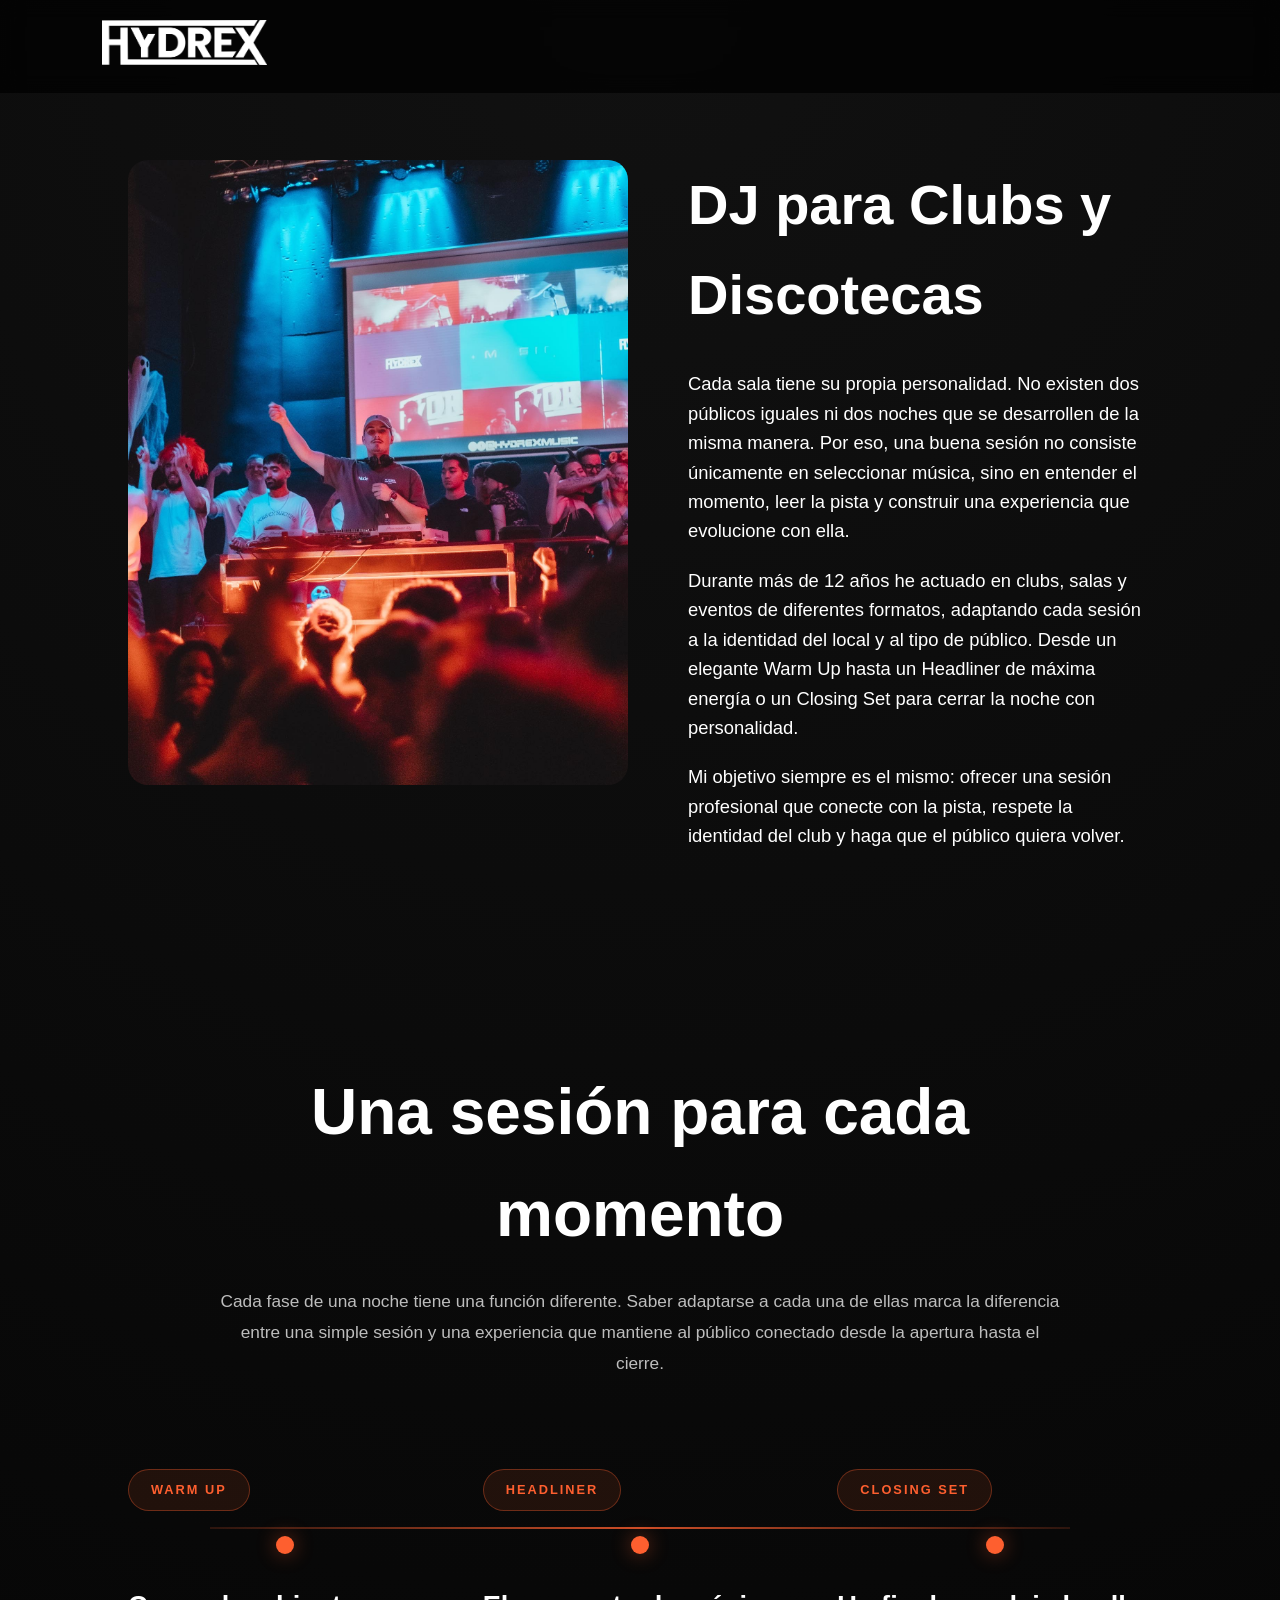
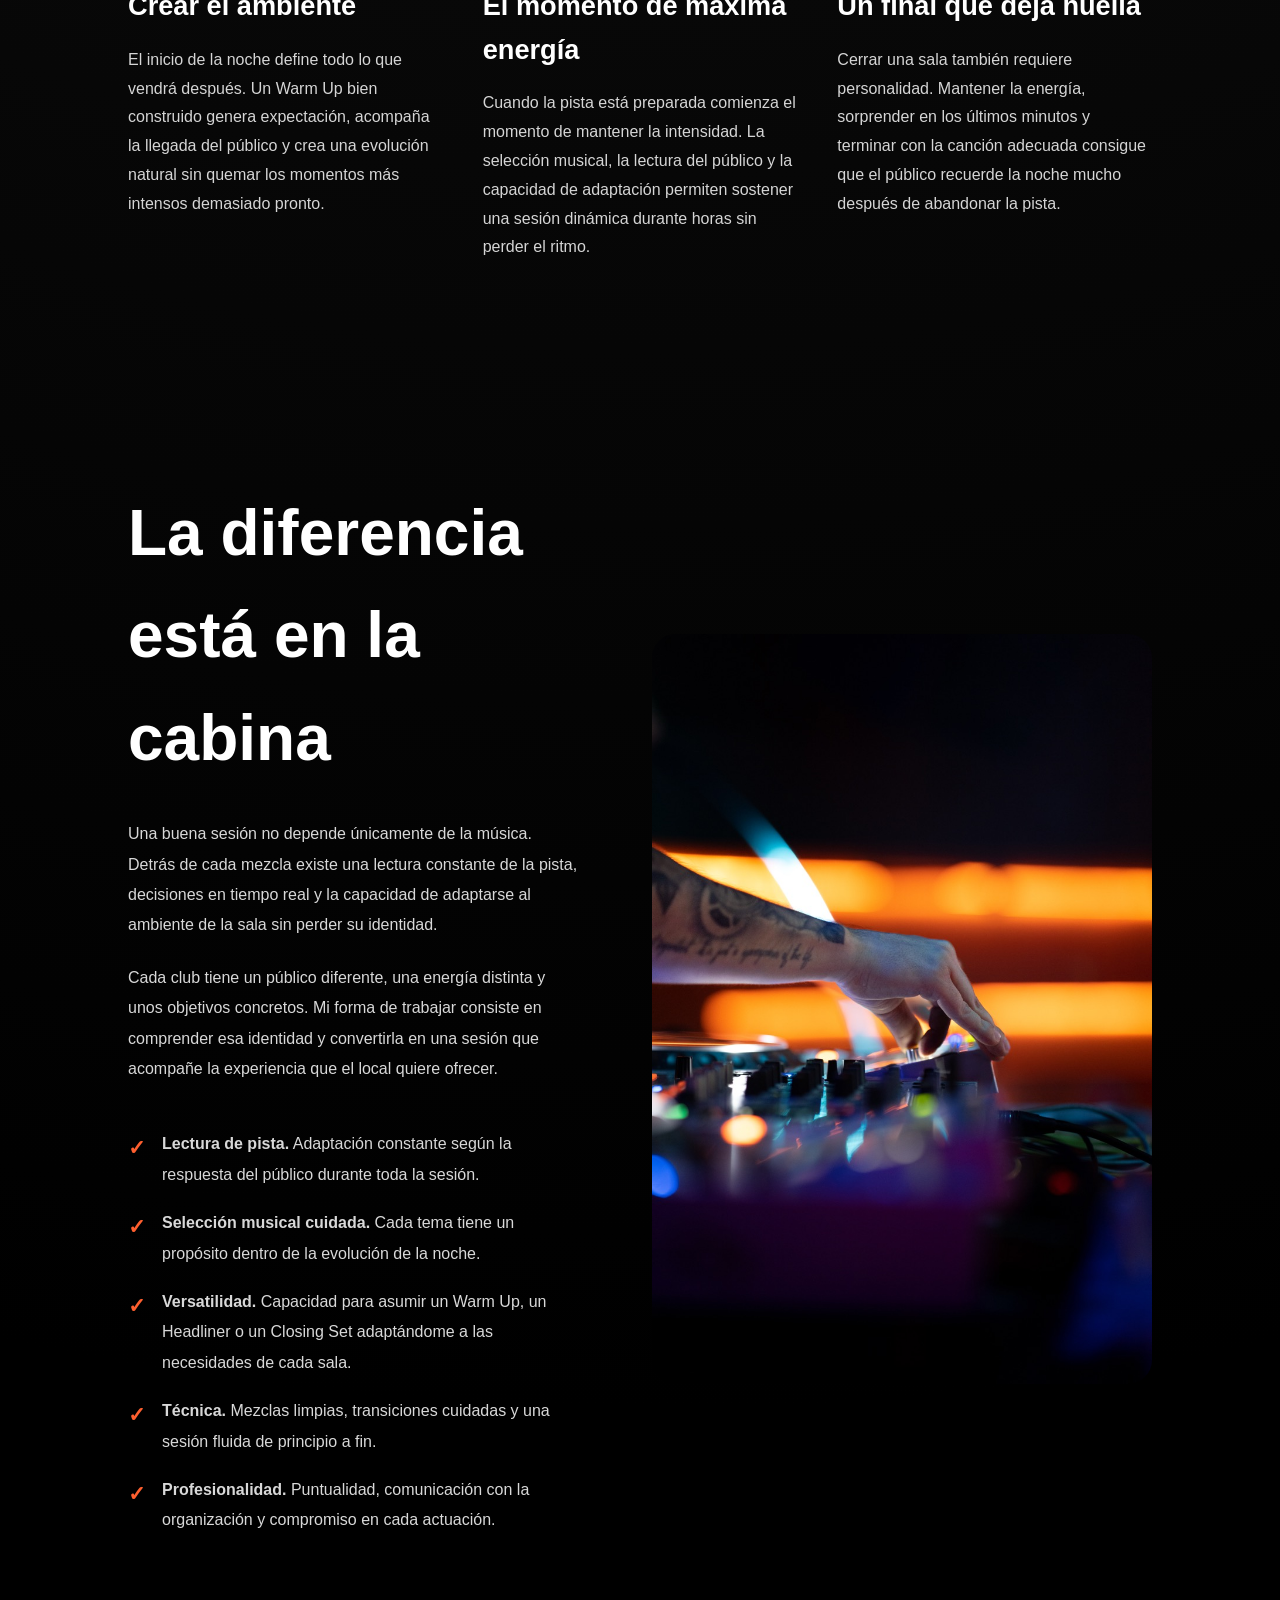
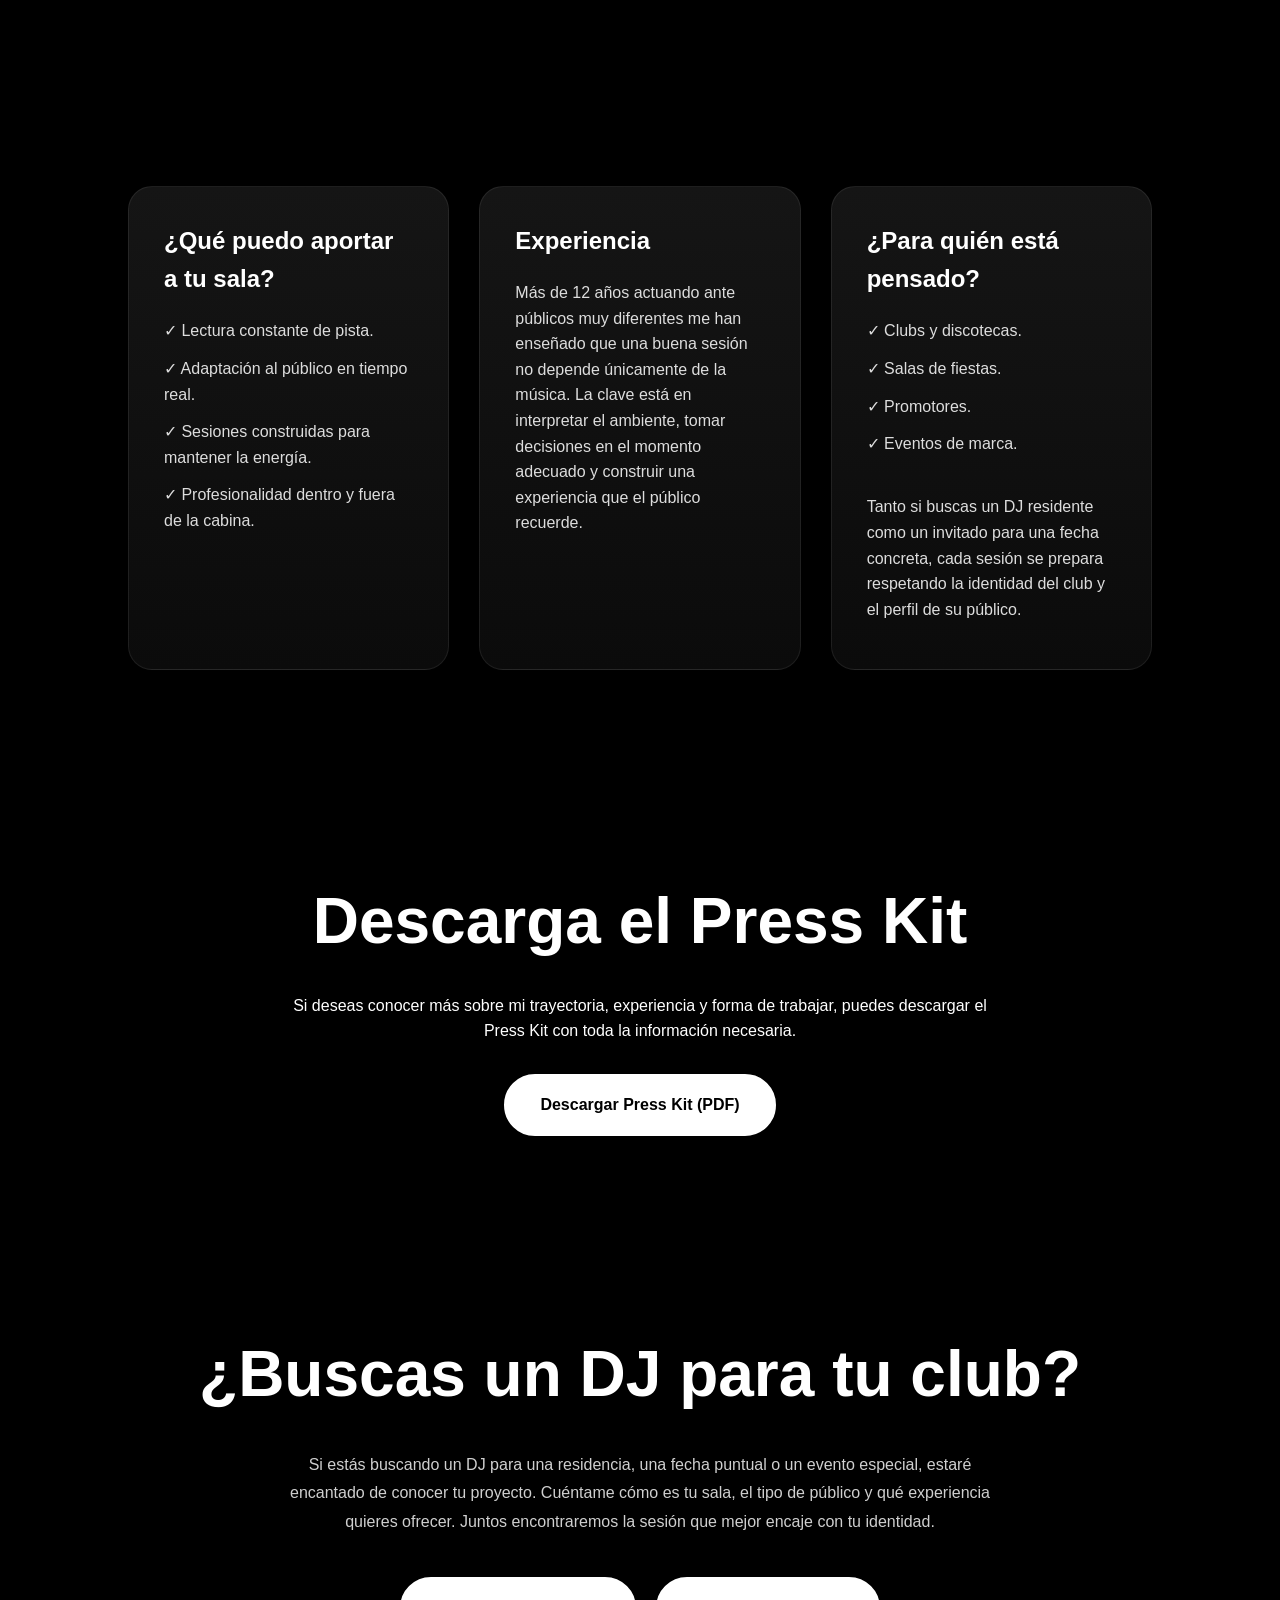
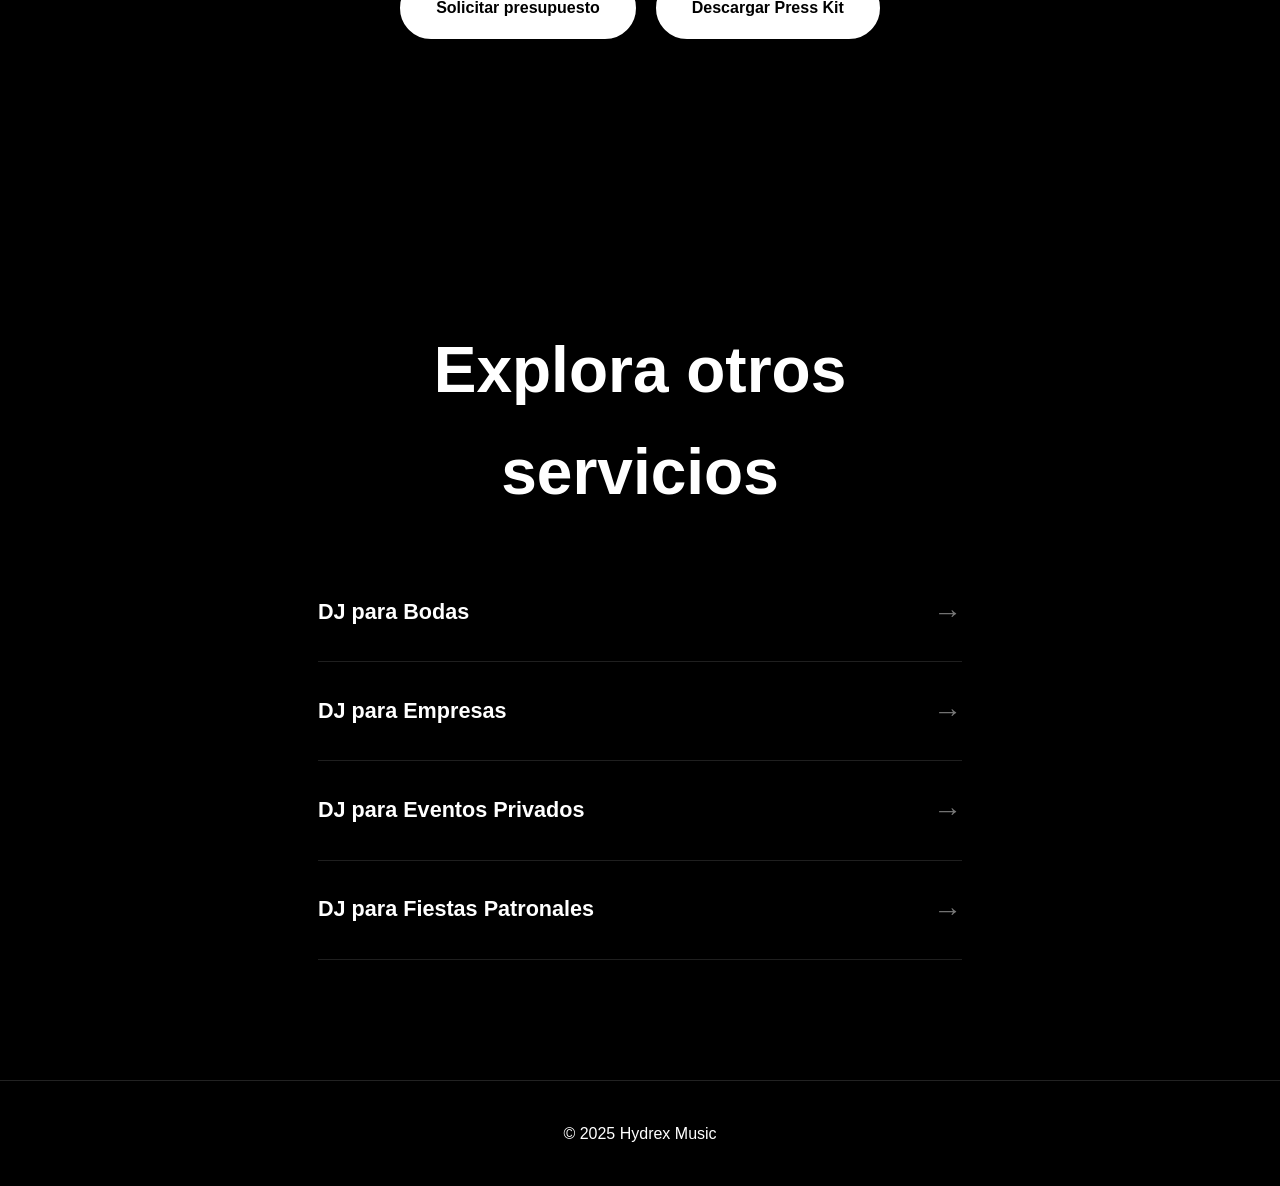
==== commit f99eba3d: "Update clubs.html" ====
--- a/clubs.html
+++ b/clubs.html
@@ -32,6 +32,8 @@
 
     </div>
 
+    <div class="seo-intro">
+        
 <h1>DJ para Clubs y Discotecas</h1>
 
 <p>
@@ -45,6 +47,8 @@
 <p>
 Mi objetivo siempre es el mismo: ofrecer una sesión profesional que conecte con la pista, respete la identidad del club y haga que el público quiera volver.
 </p>
+
+</div>
 
 </div>
 
--- a/styles.css
+++ b/styles.css
@@ -1676,3 +1676,28 @@
     color:inherit;
     text-decoration:none;
 }
+
+/* =========================
+   CLUBS
+========================= */
+
+.club-intro-image img{
+
+    width:100%;
+    height:700px;
+    object-fit:cover;
+    object-position:center;
+    border-radius:24px;
+    display:block;
+
+}
+
+@media(max-width:900px){
+
+    .club-intro-image img{
+
+        height:450px;
+
+    }
+
+}
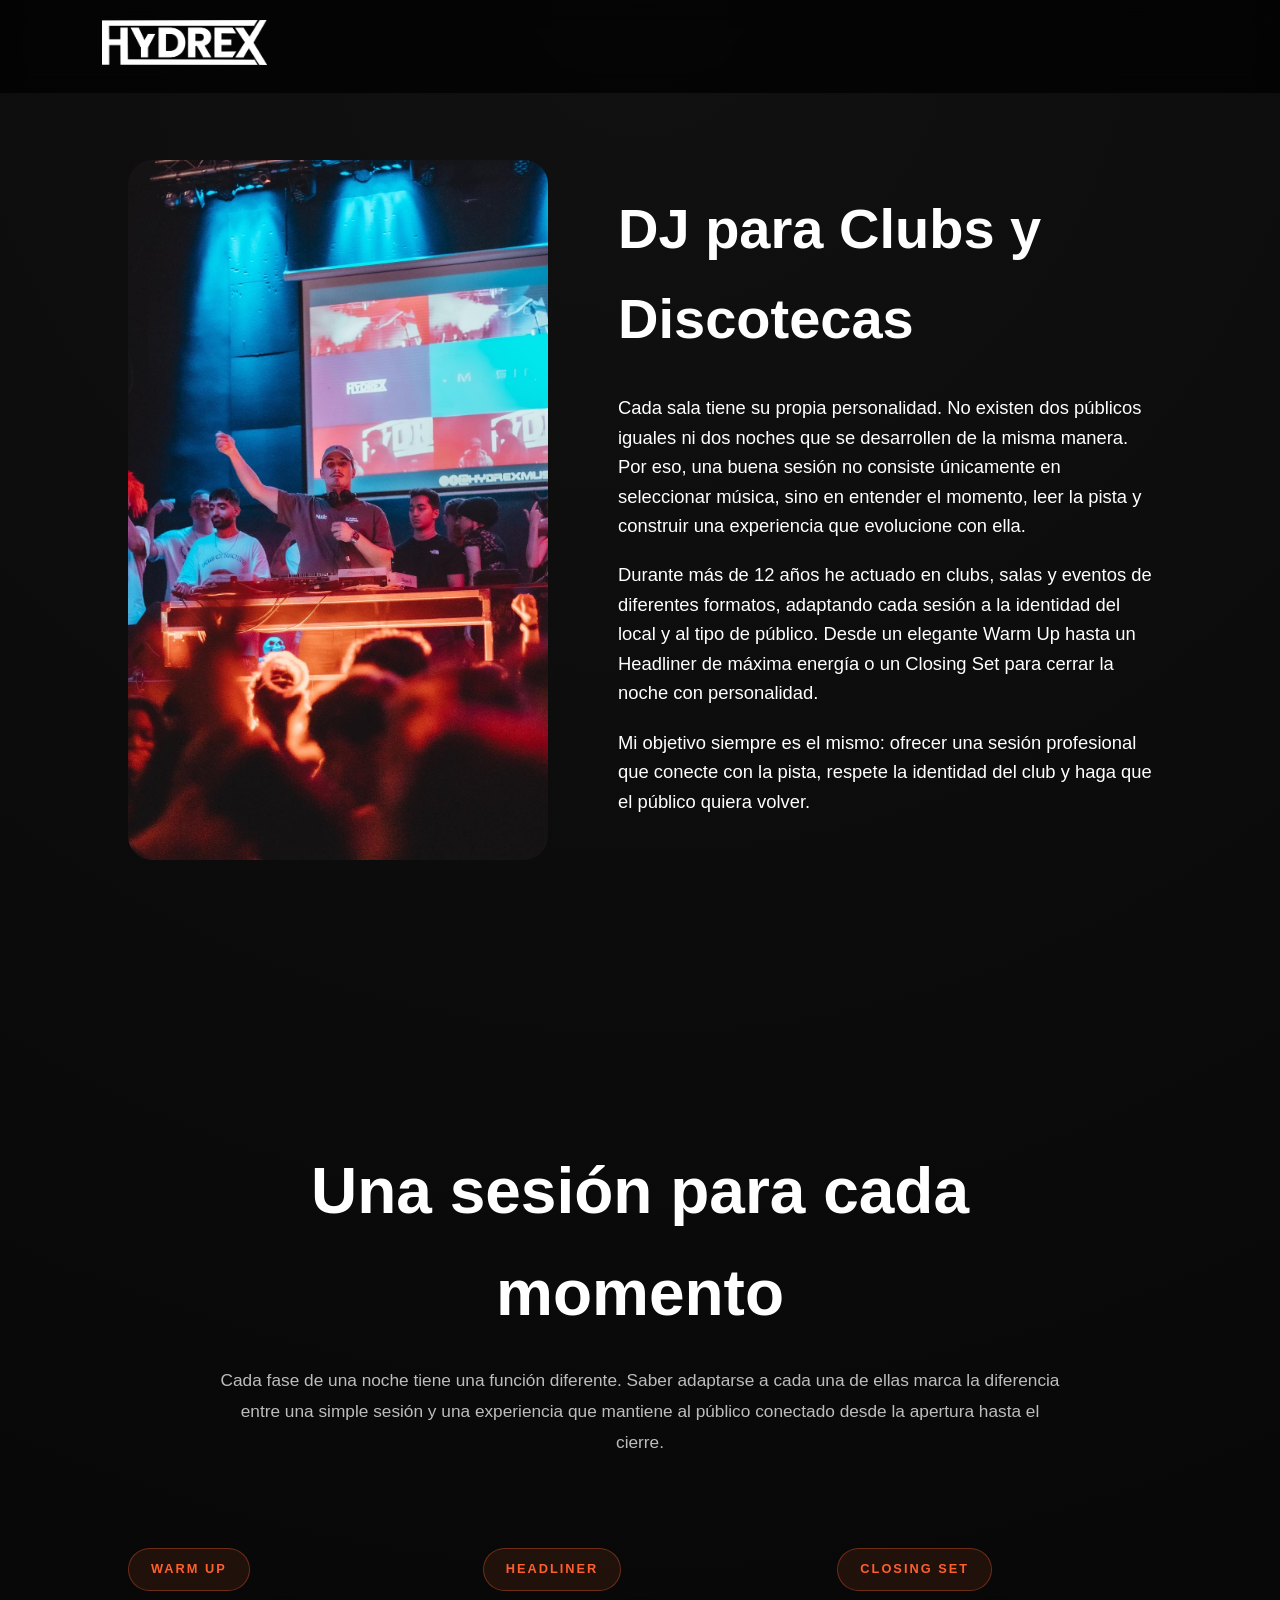
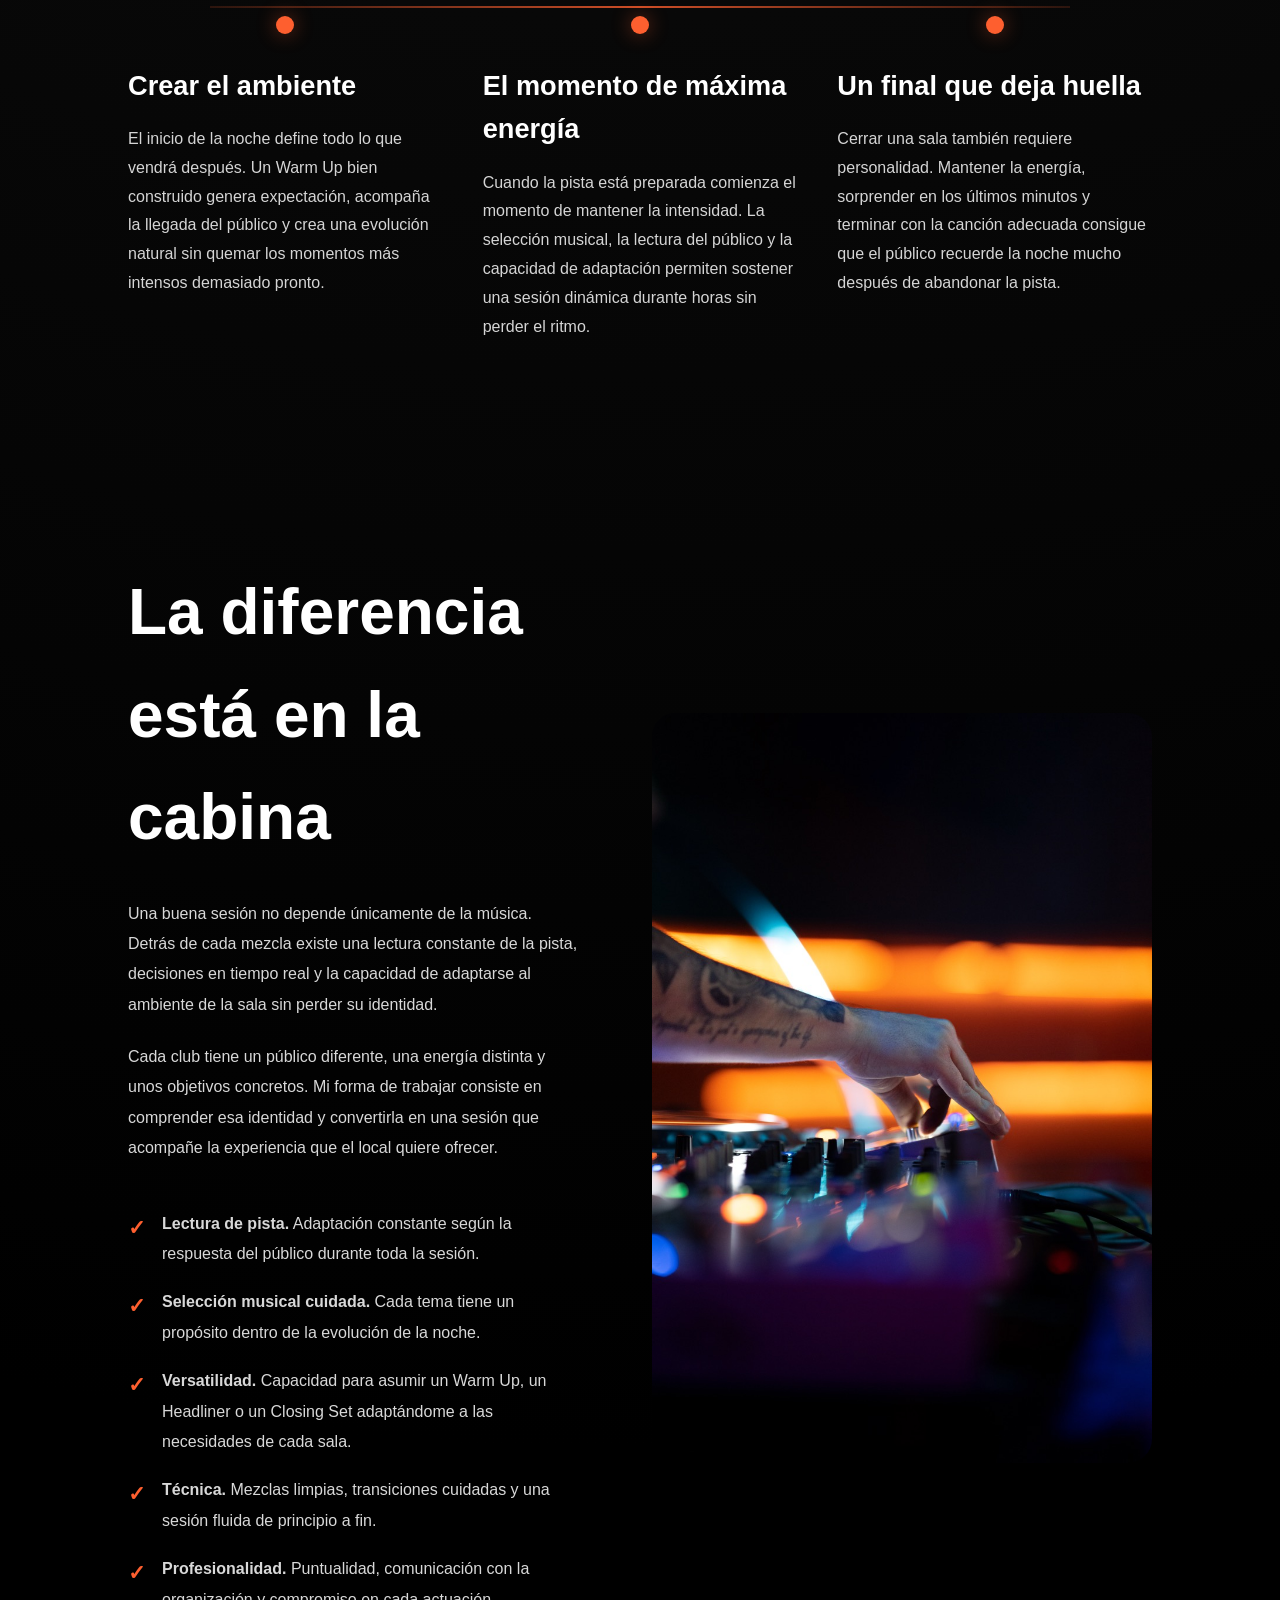
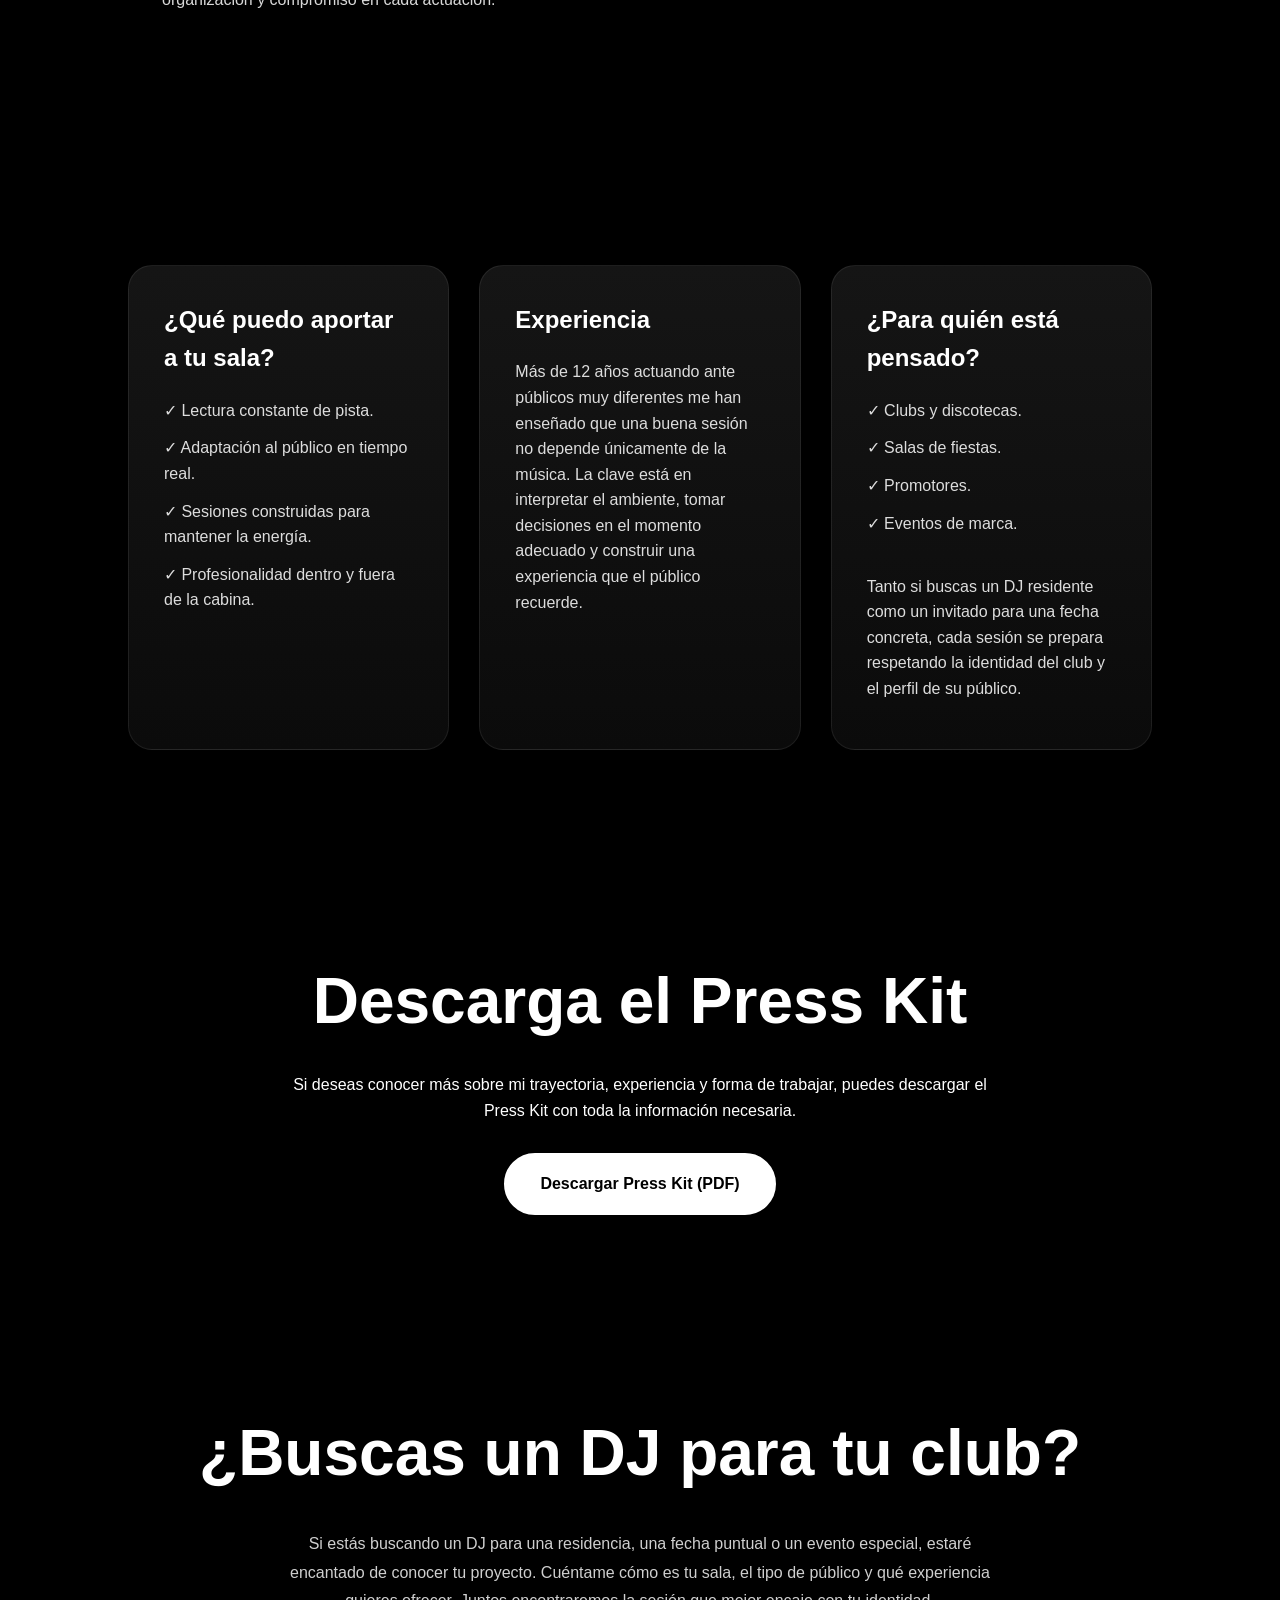
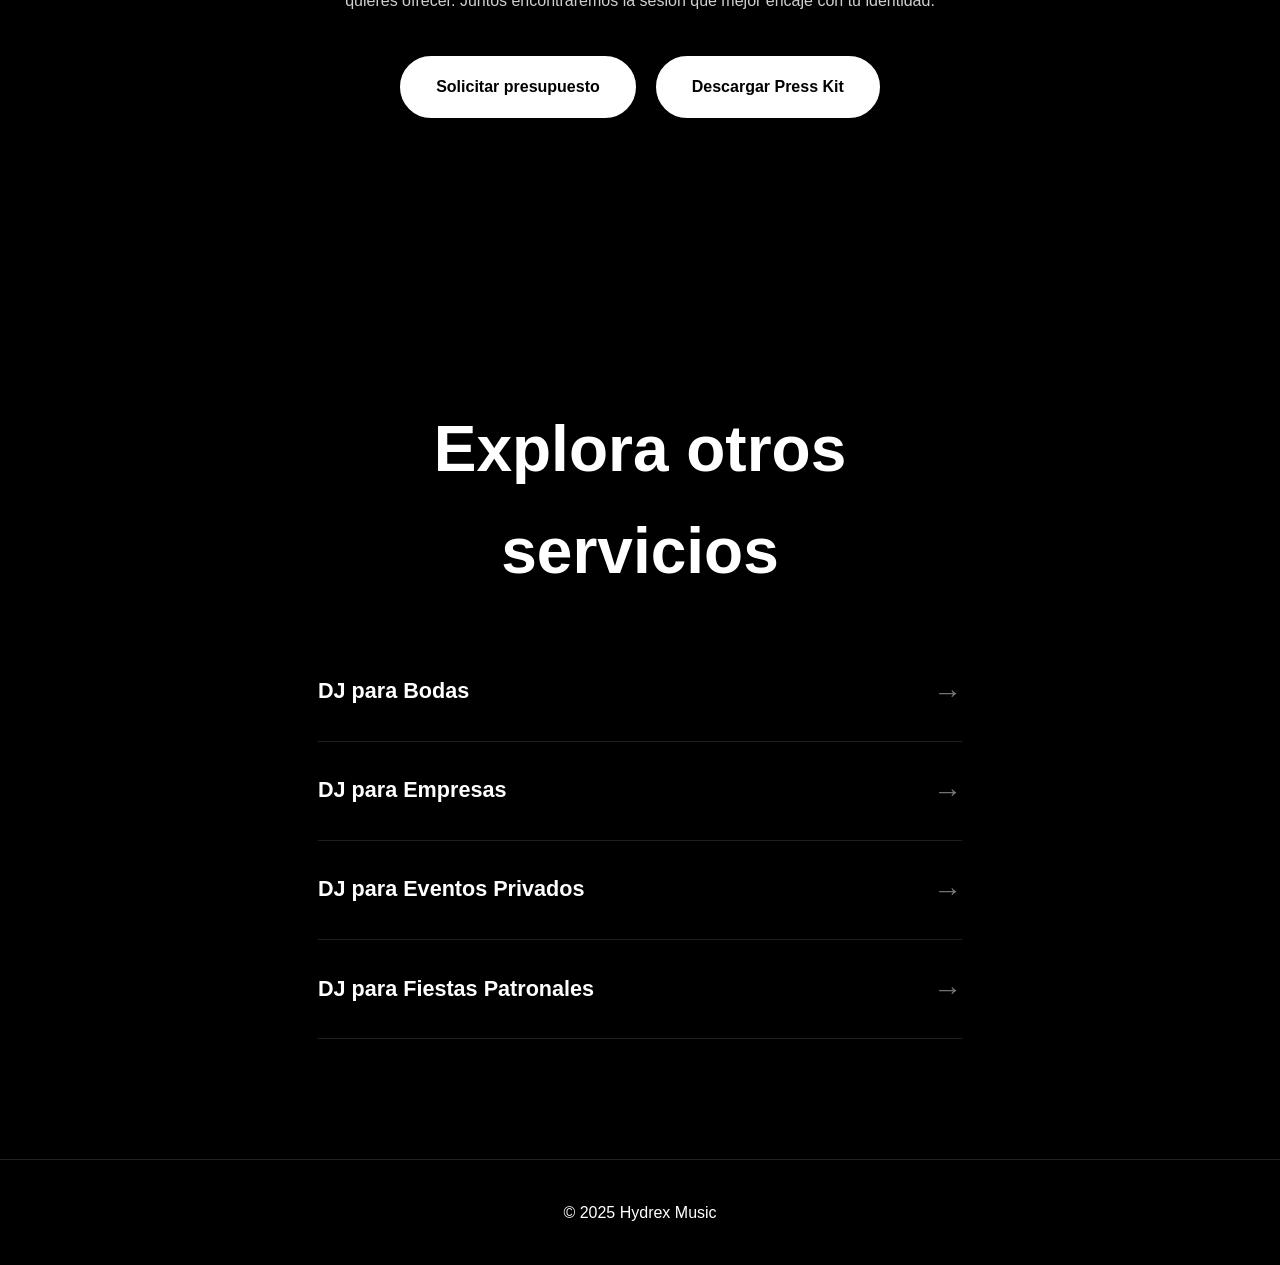
==== commit ecef6f62: "Update club section and image class names" ====
--- a/clubs.html
+++ b/clubs.html
@@ -24,9 +24,9 @@
 
 <section class="seo-page">
 
-<div class="seo-hero">
-
-    <div class="seo-image">
+<div class="club-intro">
+
+    <div class="club-intro-image">
 
         <img src="club-foto.jpg" alt="Hydrex actuando en un club">
 
--- a/styles.css
+++ b/styles.css
@@ -1677,16 +1677,26 @@
     text-decoration:none;
 }
 
-/* =========================
-   CLUBS
-========================= */
+/*=================================
+        CLUB INTRO
+=================================*/
+
+.club-intro{
+
+    display:grid;
+    grid-template-columns:420px 1fr;
+    gap:70px;
+    align-items:center;
+
+    margin-bottom:90px;
+
+}
 
 .club-intro-image img{
 
     width:100%;
     height:700px;
     object-fit:cover;
-    object-position:center;
     border-radius:24px;
     display:block;
 
@@ -1694,10 +1704,17 @@
 
 @media(max-width:900px){
 
+    .club-intro{
+
+        grid-template-columns:1fr;
+        gap:40px;
+
+    }
+
     .club-intro-image img{
 
-        height:450px;
-
-    }
-
-}
+        height:500px;
+
+    }
+
+}
